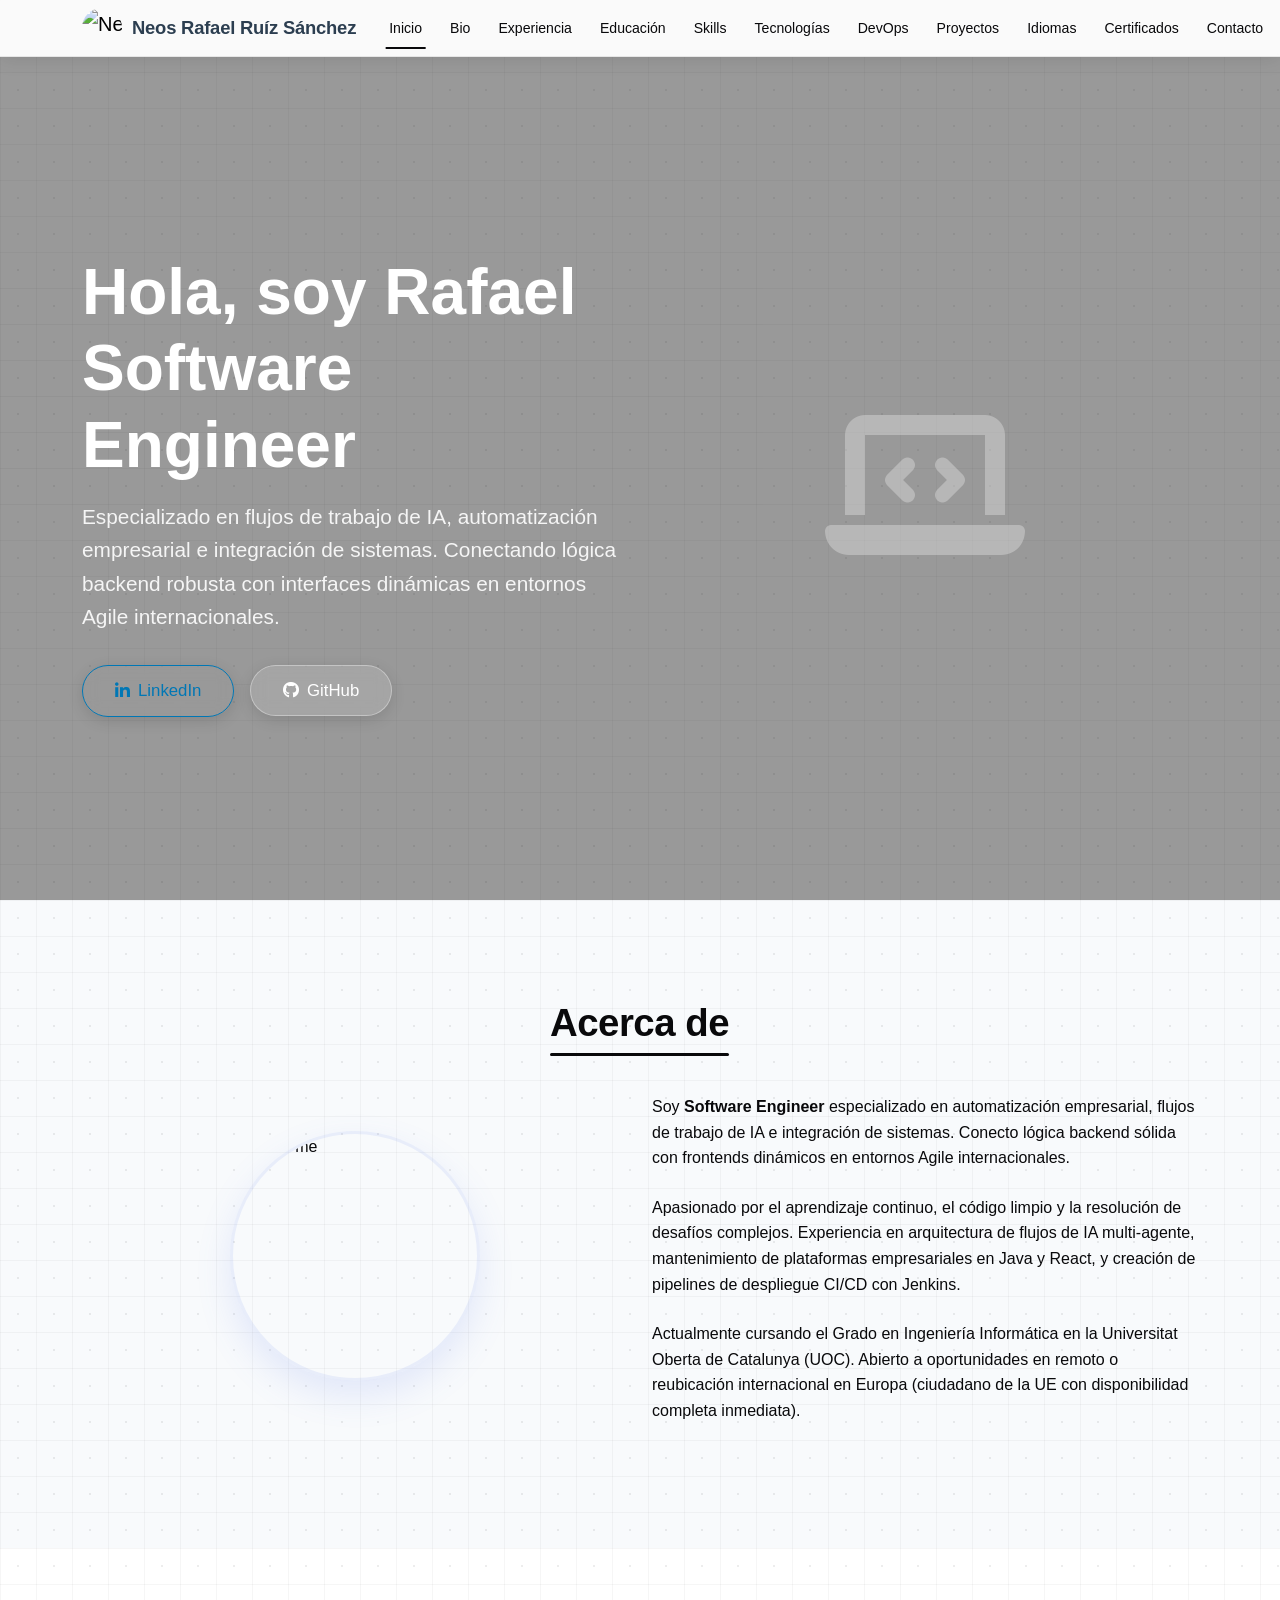
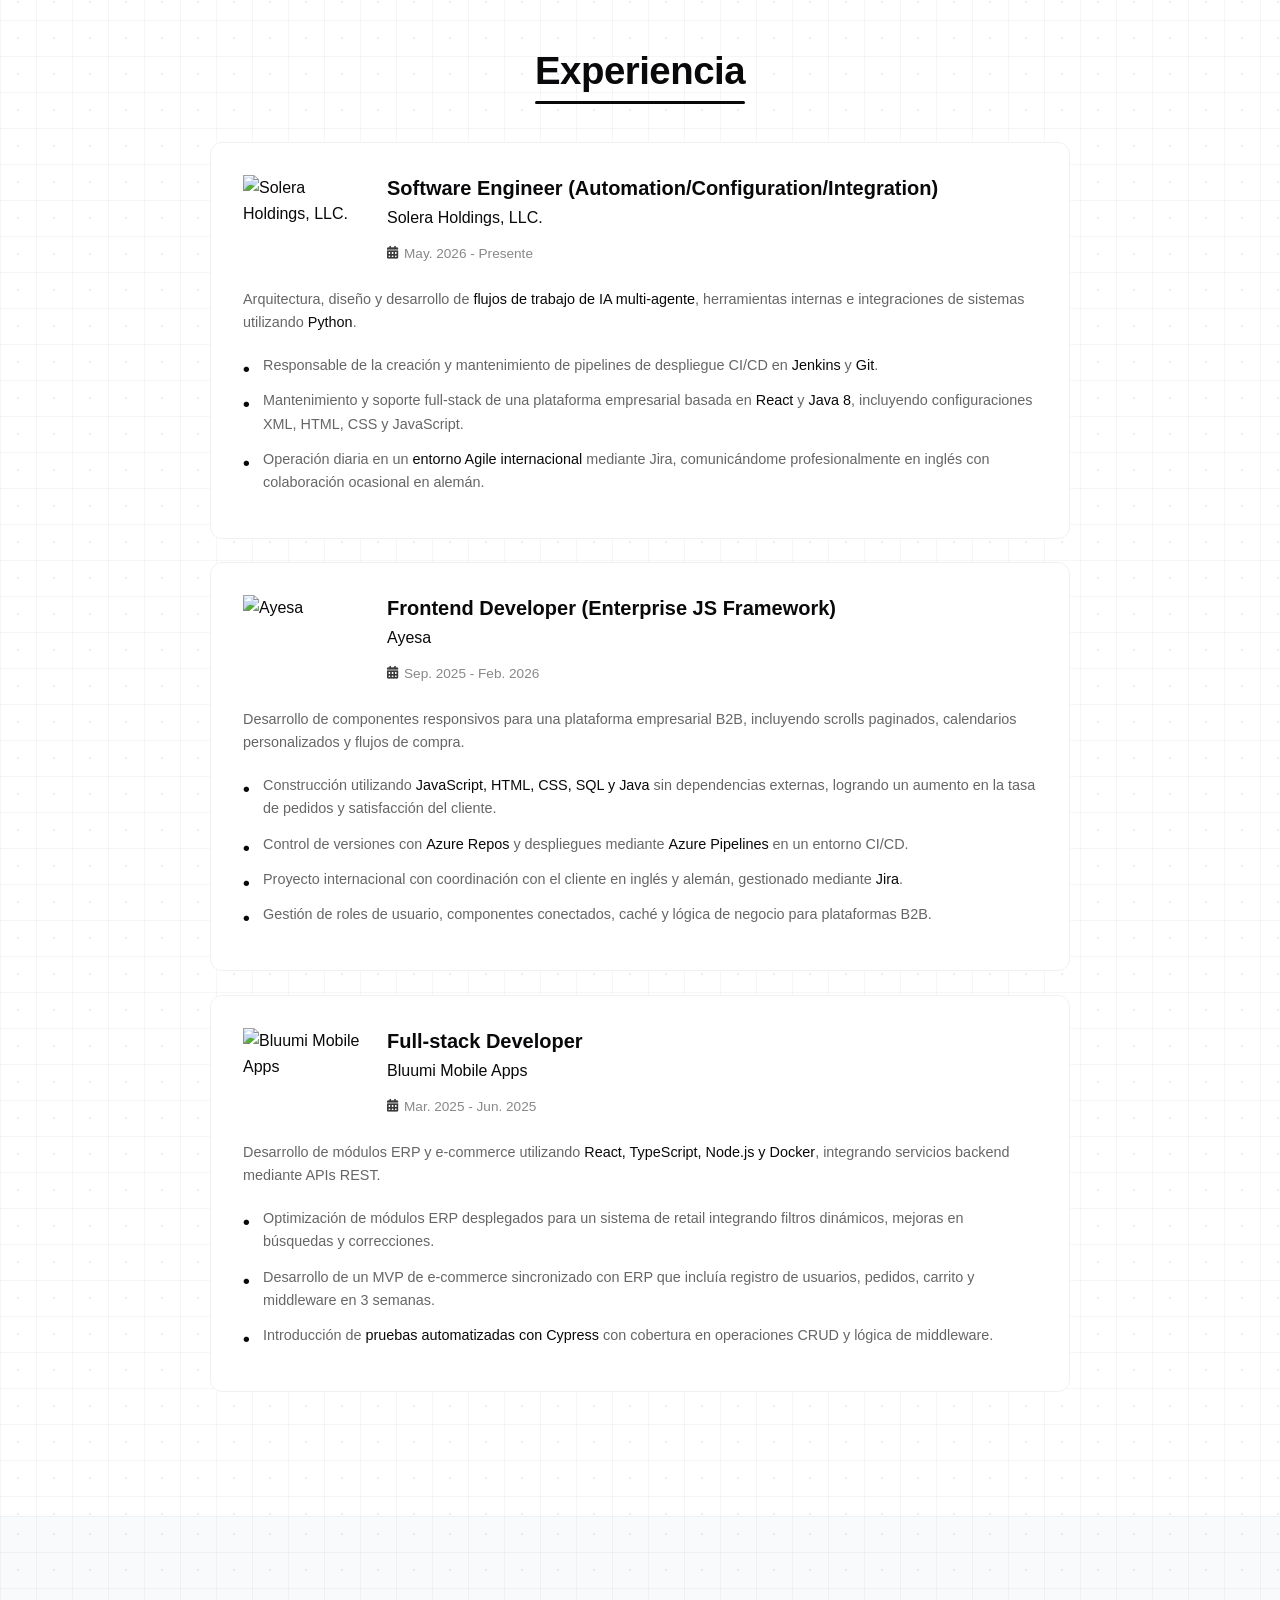
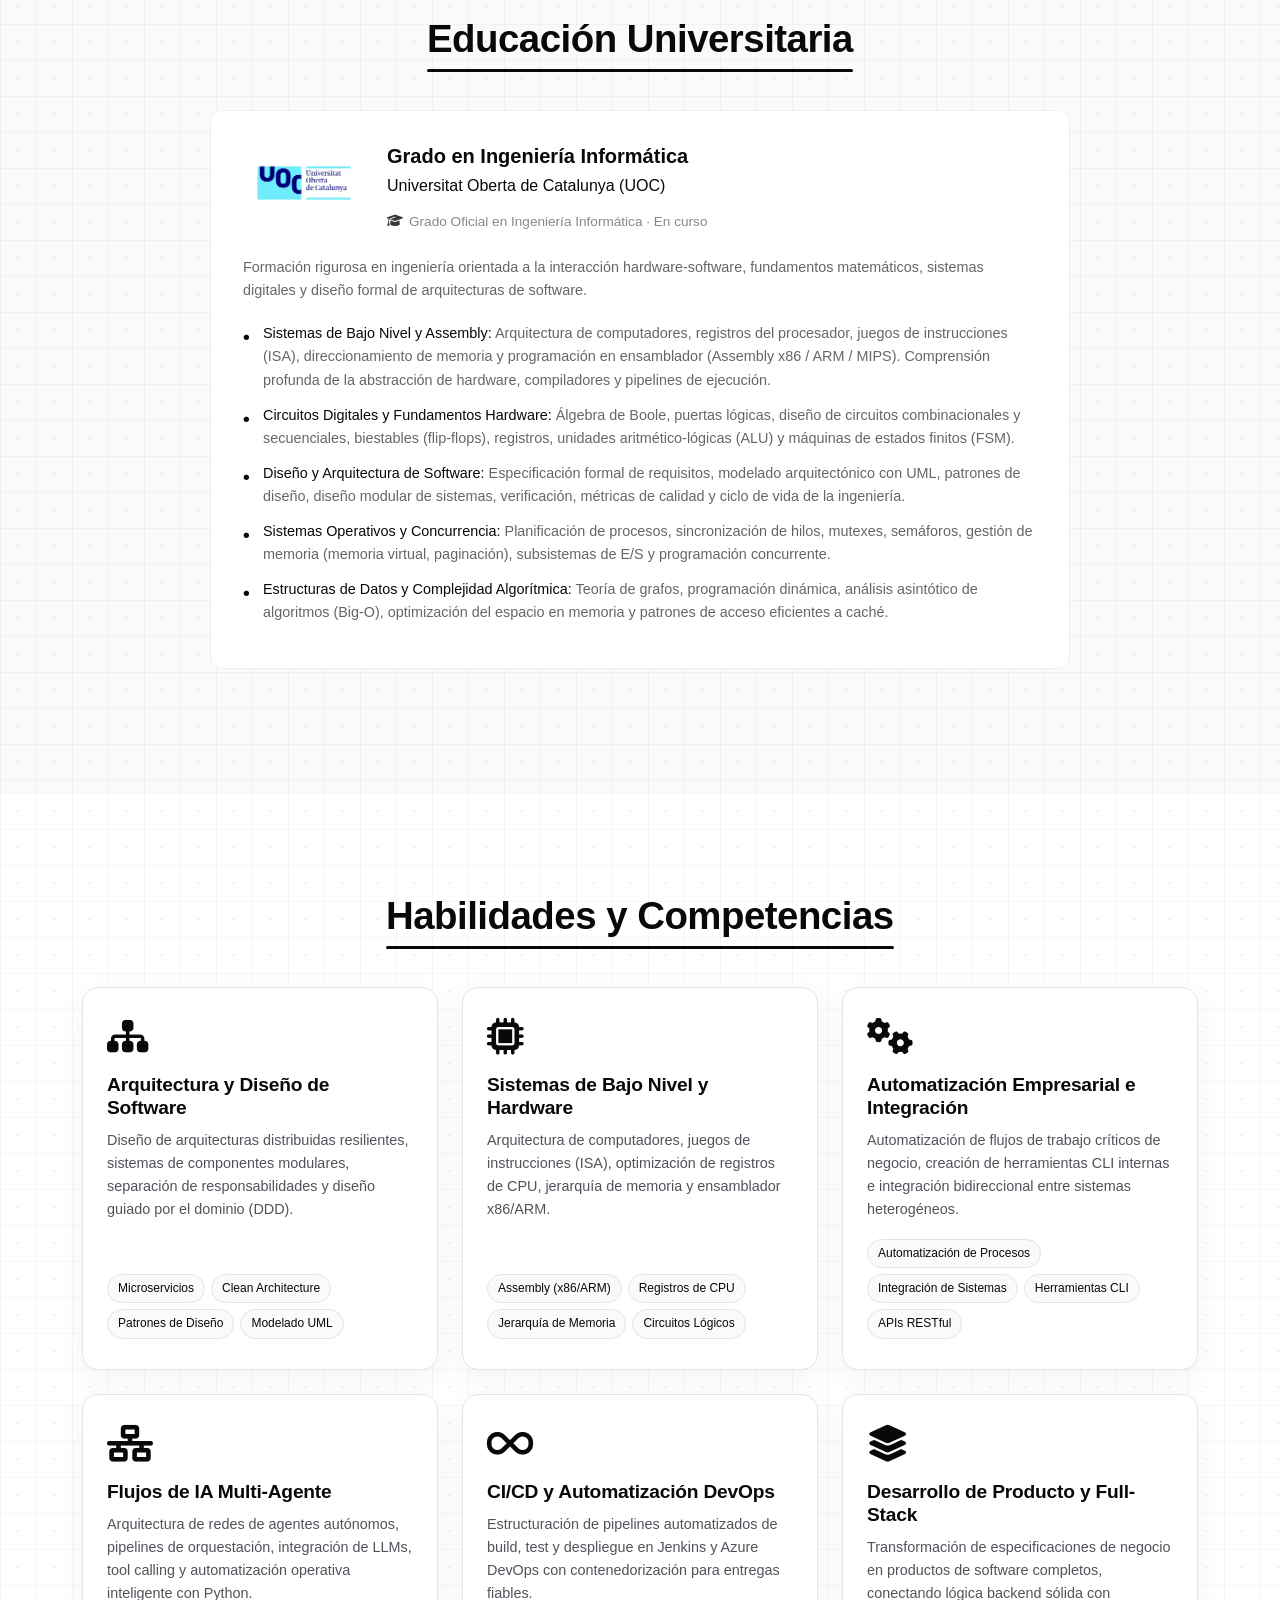
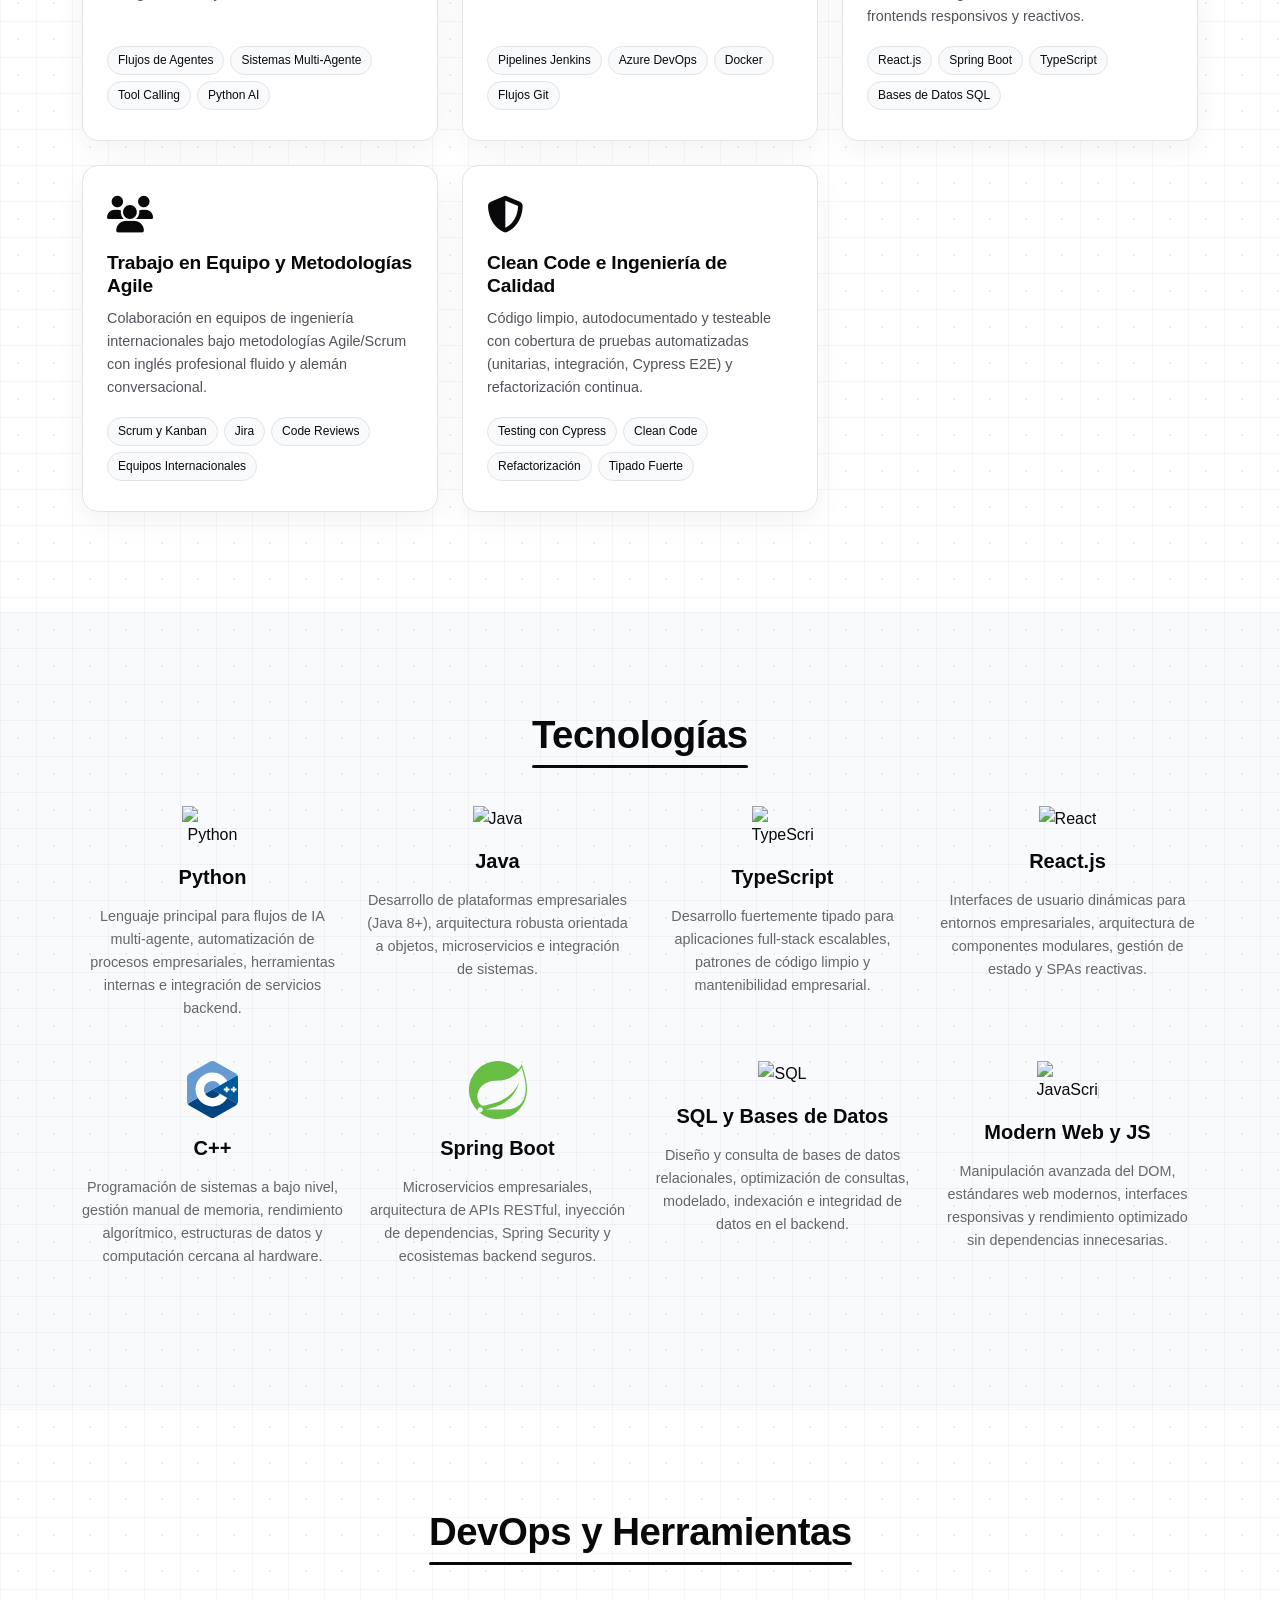
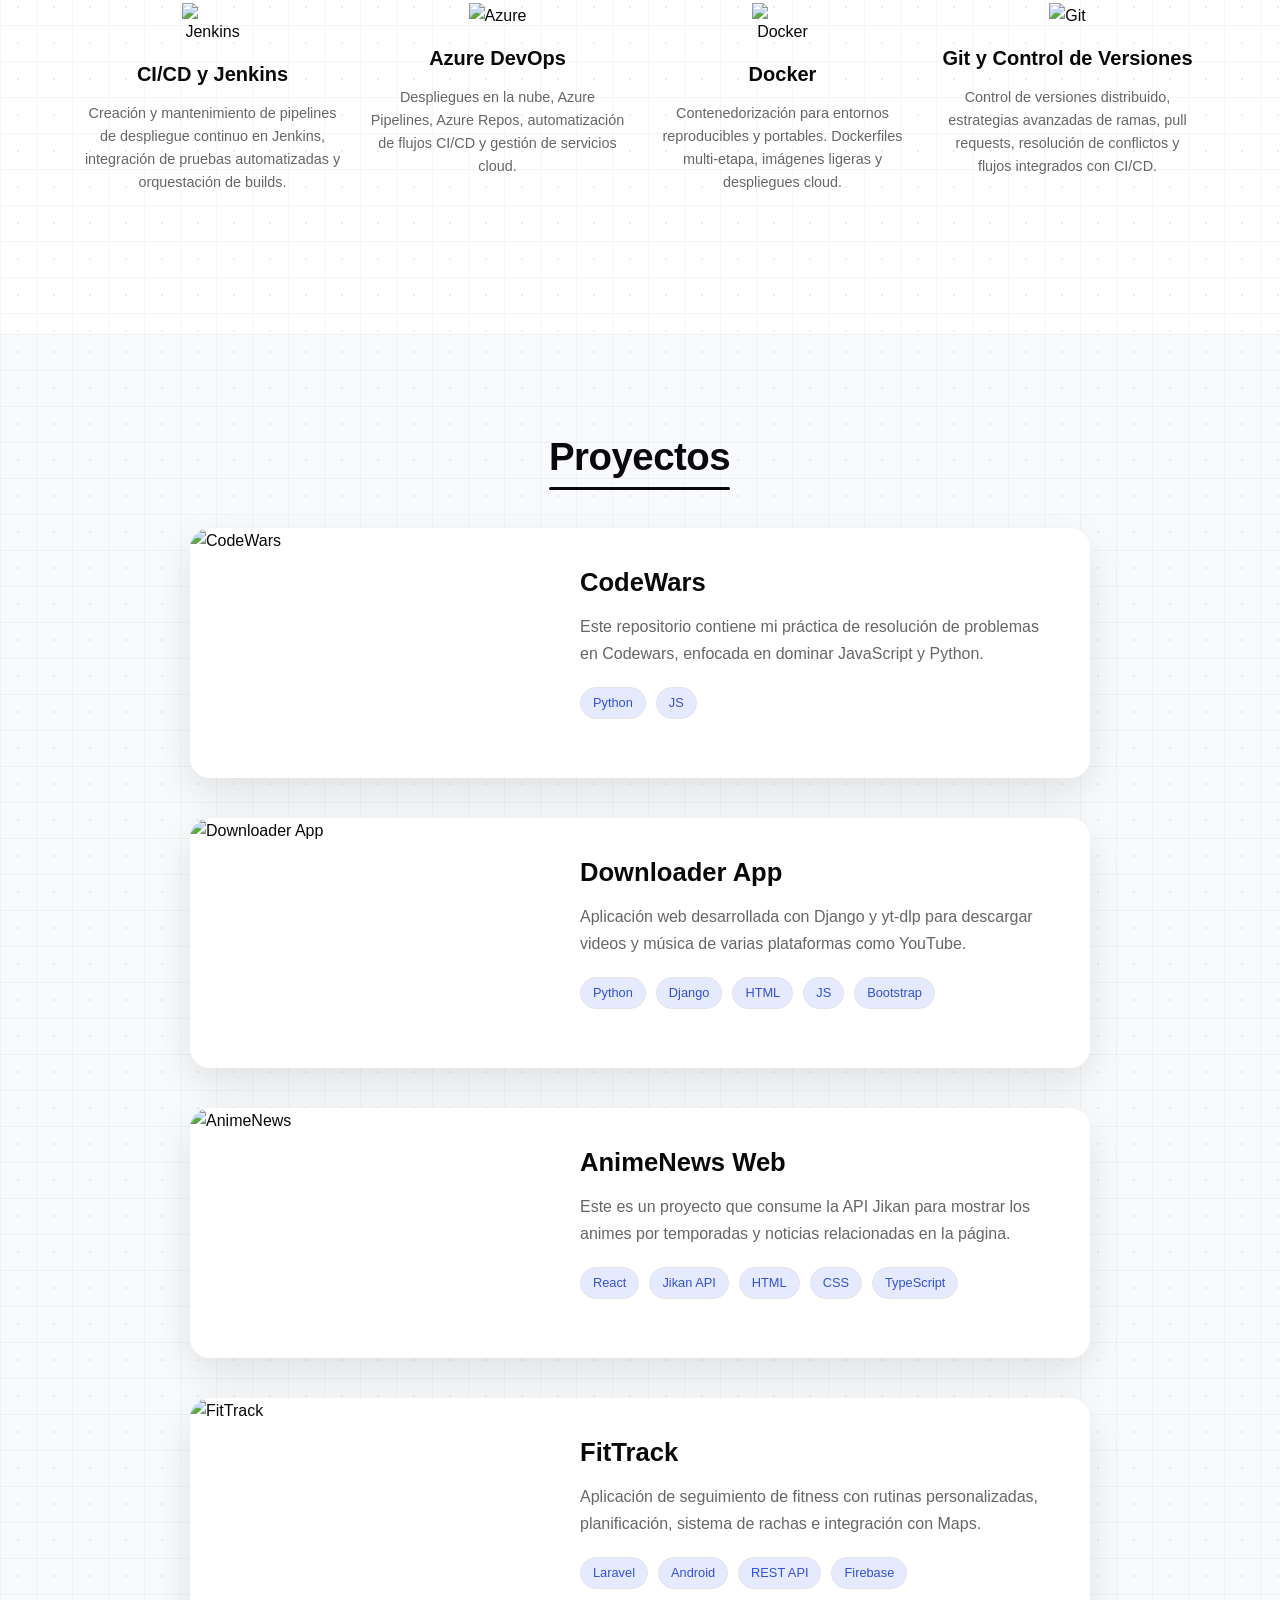
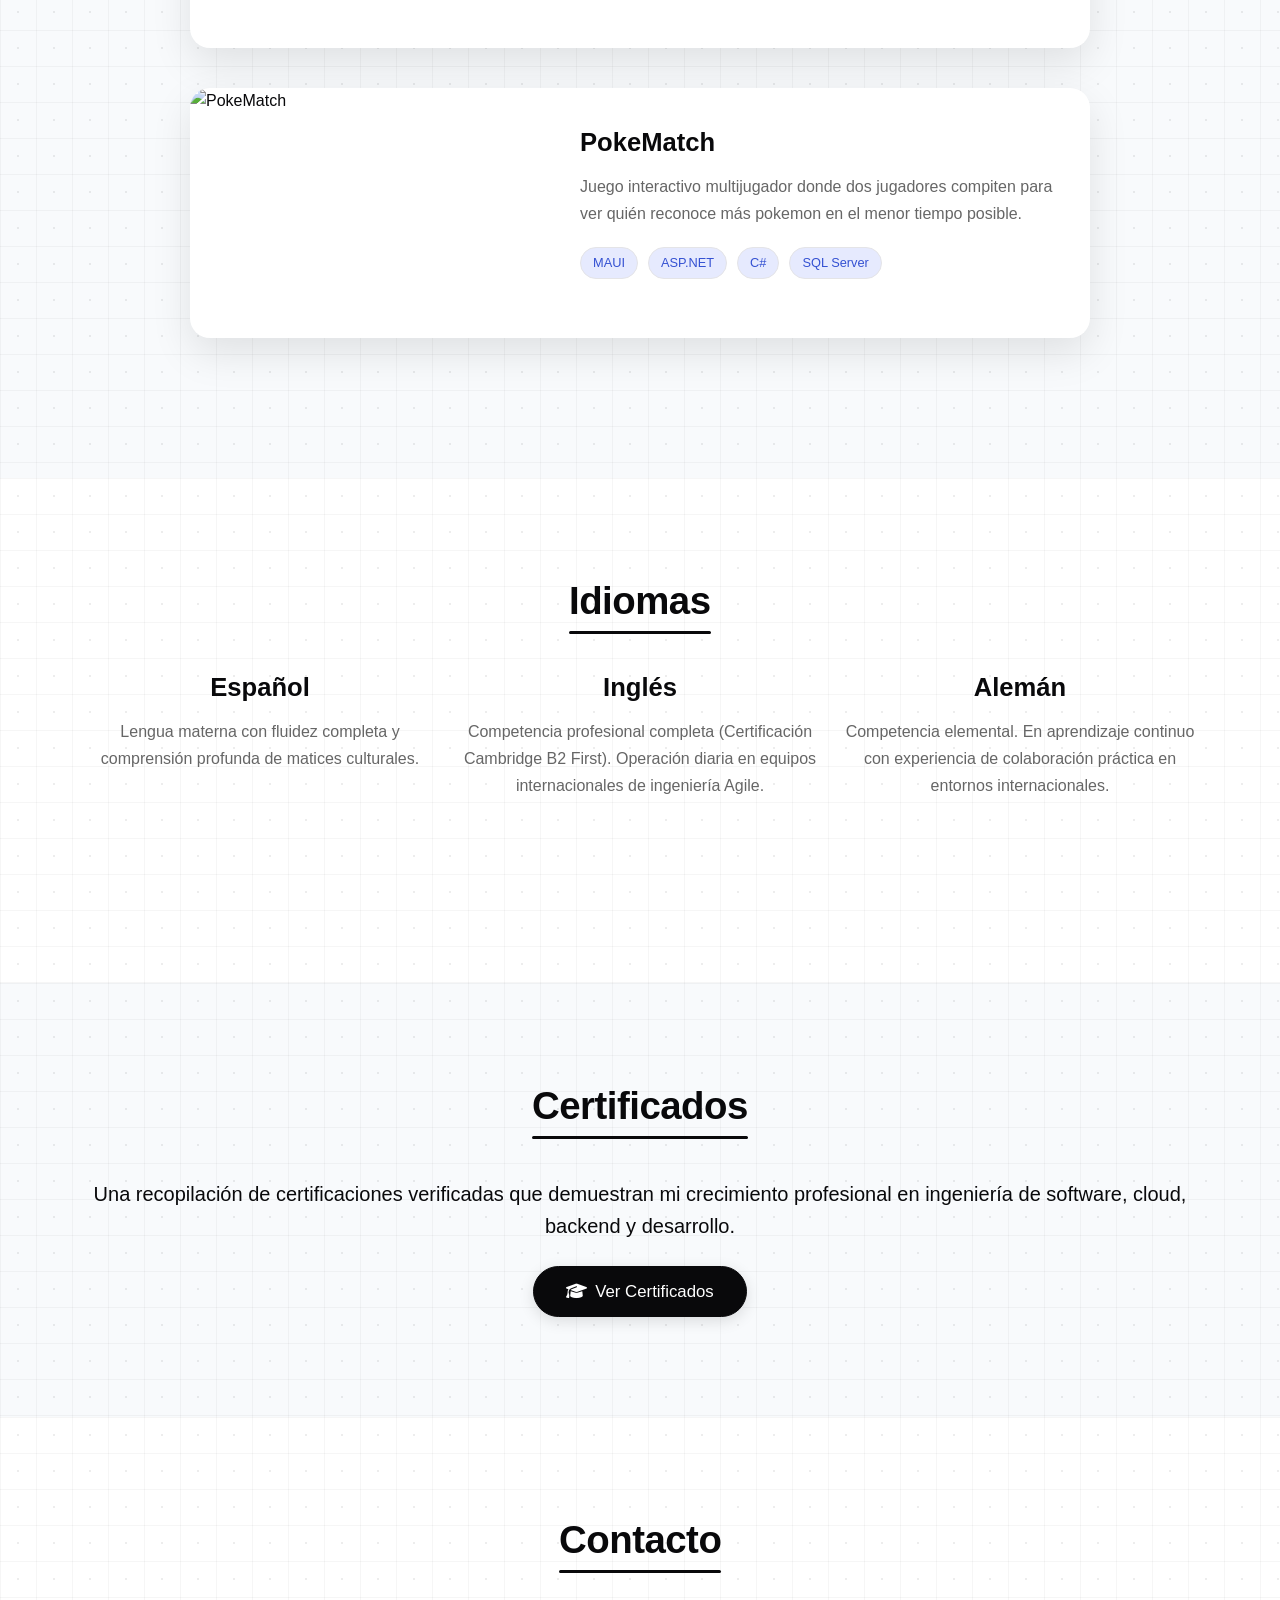
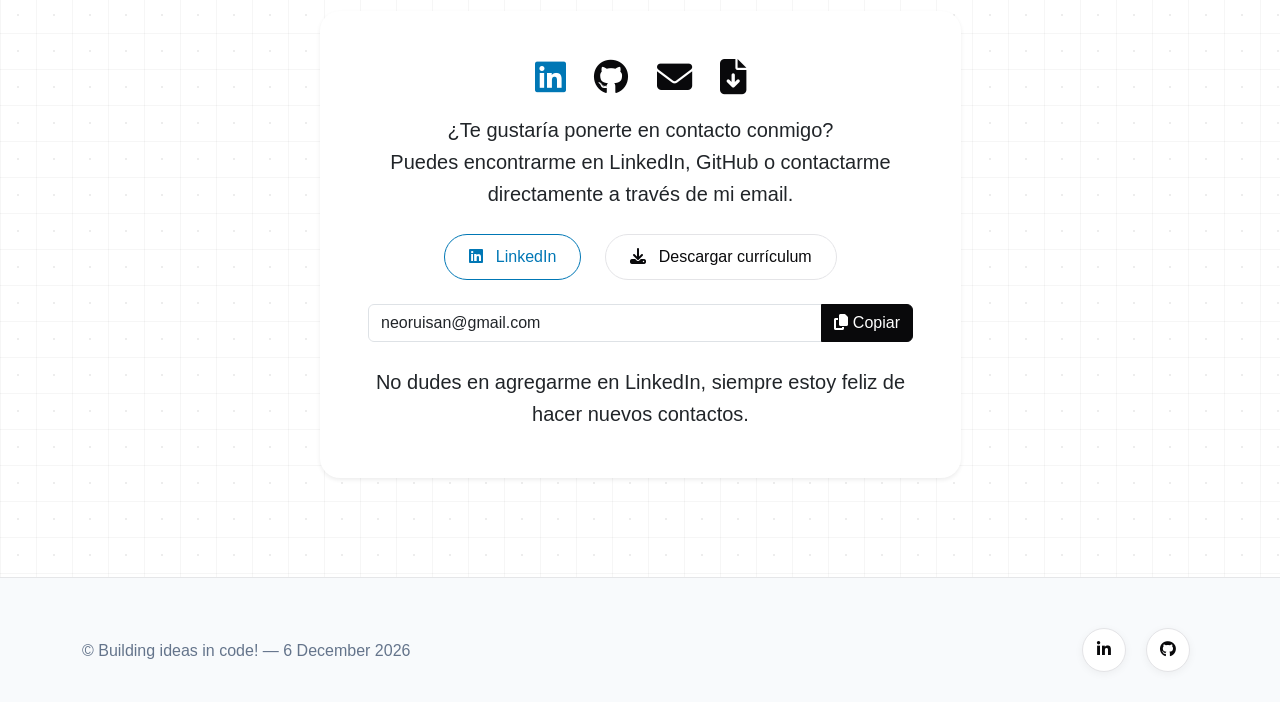
==== es/index.html @ b0f90d19 "Update portfolio domain and handles to neoruisan-dev, add new assets, and refine styles" ====
<!doctype html>
<html lang="es">
  <head>
    <link rel="preconnect" href="https://cdnjs.cloudflare.com" />
    <link rel="preconnect" href="https://cdn.jsdelivr.net" />

    <link rel="icon" href="..\img\avatarProfilePic.webp" type="image/x-icon" />
    <meta charset="UTF-8" />
    <meta name="viewport" content="width=device-width, initial-scale=1.0" />
    <meta
      name="description"
      content="Neos Rafael Ruiz Sanchez - Ingeniero de Software especializado en flujos de IA, automatización empresarial, Python, Java, TypeScript y CI/CD."
    />

    <!-- Open Graph -->
    <meta
      property="og:title"
      content="Rafael Ruiz Sanchez - Software Engineer | Flujos de IA y Automatización"
    />
    <meta
      property="og:description"
      content="Portafolio y CV. Ingeniero de Software especializado en flujos de IA, automatización empresarial, Python, Java, TypeScript y CI/CD."
    />
    <meta
      property="og:image"
      content="https://neoruisan-dev.github.io/img/socialMediaImage.webp"
    />
    <meta
      property="og:url"
      content="https://neoruisan-dev.github.io/es/"
    />
    <meta property="og:type" content="website" />

    <!-- Twitter Card -->
    <meta name="twitter:card" content="summary_large_image" />
    <meta name="twitter:site" content="@neoruisan-dev" />
    <meta name="twitter:creator" content="@neoruisan-dev" />
    <meta
      name="twitter:title"
      content="Rafael Ruiz Sanchez - Software Engineer | Flujos de IA y Automatización"
    />
    <meta name="twitter:description" content="Portafolio y CV. Ingeniero de Software especializado en flujos de IA, automatización empresarial, Python, Java, TypeScript y CI/CD." />
    <meta
      name="twitter:image"
      content="https://neoruisan-dev.github.io/img/socialMediaImage.webp"
    />

    <title>Portafolio - Neos Rafael Ruiz Sanchez | Software Engineer</title>
    <link
      rel="preload"
      href="https://cdn.jsdelivr.net/npm/bootstrap@5.3.3/dist/css/bootstrap.min.css"
      as="style"
      onload="
        this.onload = null;
        this.rel = 'stylesheet';
      "
    />
    <noscript>
      <link
        rel="stylesheet"
        href="https://cdn.jsdelivr.net/npm/bootstrap@5.3.3/dist/css/bootstrap.min.css"
      />
    </noscript>

    <link
      rel="preload"
      href="https://cdnjs.cloudflare.com/ajax/libs/font-awesome/6.5.0/css/all.min.css"
      as="style"
      onload="
        this.onload = null;
        this.rel = 'stylesheet';
      "
    />
    <noscript>
      <link
        rel="stylesheet"
        href="https://cdnjs.cloudflare.com/ajax/libs/font-awesome/6.5.0/css/all.min.css"
      />
    </noscript>

    <link
      rel="stylesheet"
      href="https://cdnjs.cloudflare.com/ajax/libs/flag-icons/7.2.3/css/flag-icons.min.css"
    />
    <link rel="stylesheet" href="../style.css" />

    <!-- Loading Screen style embeded because of time response -->
    <style>
      #loader-wrapper {
          position: fixed;
          top: 0;
          left: 0;
          width: 100%;
          height: 100%;
          background-color: #ffffff;
          display: flex;
          justify-content: center;
          align-items: center;
          z-index: 9999;
          transition: opacity 0.5s ease; /* fading transition  */
      }

      .loader-icon {
          opacity: 0; 
          animation: 
              fadeIn 0.5s ease-out forwards 0.3s, 
              pulse 1.5s infinite ease-in-out 0.8s;
      }
      @keyframes fadeIn {
          from { opacity: 0; transform: scale(0.8); }
          to { opacity: 1; transform: scale(1); }
      }
      @keyframes pulse {
          0% { transform: scale(1); }
          50% { transform: scale(1.1); }
          100% { transform: scale(1); }
      }
    </style>
  
  </head>

  <!-- Loading Screen -->
  <div id="loader-wrapper">
        <div class="loader-icon">
            <img src="../img/avatarProfilePic.webp" alt="loading" width="50">
        </div>
  </div>

  <body>
    <nav class="navbar navbar-expand-lg navbar-light">
      <div class="container">
        <a class="navbar-brand" href="#home">
          <img
            src="../img/profilePic.webp"
            alt="Neos Rafael Ruíz Sánchez"
            class="rounded-circle profile-pic"
          />
          <span class="brand-name">Neos Rafael Ruíz Sánchez</span>
        </a>
        <button
          class="navbar-toggler"
          type="button"
          data-bs-toggle="collapse"
          data-bs-target="#navbarNav"
          aria-label="Abrir menú de navegación"
        >
          <span class="navbar-toggler-icon"></span>
        </button>
        <div class="collapse navbar-collapse" id="navbarNav">
          <ul class="navbar-nav ms-auto">
            <li class="nav-item">
              <a class="nav-link" href="#home">Inicio</a>
            </li>
            <li class="nav-item">
              <a class="nav-link" href="#about">Bio</a>
            </li>
            <li class="nav-item">
              <a class="nav-link" href="#experience">Experiencia</a>
            </li>
            <li class="nav-item">
              <a class="nav-link" href="#education">Educación</a>
            </li>
            <li class="nav-item">
              <a class="nav-link" href="#skills">Skills</a>
            </li>
            <li class="nav-item">
              <a class="nav-link" href="#technologies">Tecnologías</a>
            </li>
            <li class="nav-item">
              <a class="nav-link" href="#devops">DevOps</a>
            </li>
            <li class="nav-item">
              <a class="nav-link" href="#portfolio">Proyectos</a>
            </li>
            <li class="nav-item">
              <a class="nav-link" href="#languages">Idiomas</a>
            </li>
            <li class="nav-item">
              <a class="nav-link" href="#certificates">Certificados</a>
            </li>
            <li class="nav-item">
              <a class="nav-link" href="#contact">Contacto</a>
            </li>
            <li class="nav-item">
              <a
                class="nav-link"
                href="../index.html"
                title="Switch to English"
              >
                <span class="fi fi-us"></span>
              </a>
            </li>
          </ul>
        </div>
      </div>
    </nav>

    <section id="home" class="hero">
      <div class="container">
        <div class="row align-items-center">
          <div class="col-lg-6">
            <div class="hero-content">
              <h1>
                Hola, soy Rafael<br /><span>Software Engineer</span>
              </h1>
              <p class="lead">
                Especializado en flujos de trabajo de IA, automatización empresarial e integración de sistemas.
                Conectando lógica backend robusta con interfaces dinámicas en entornos Agile internacionales.
              </p>
              <div class="d-flex gap-3 mt-4">
                <a
                  href="https://www.linkedin.com/in/neos-rafael-ru%C3%ADz-s%C3%A1nchez-542453314/"
                  target="_blank"
                  rel="noopener"
                  class="btn btn-hero btn-linkedin"
                >
                  <i class="fab fa-linkedin-in me-2"></i> LinkedIn
                </a>
                <a
                  href="https://github.com/neoruisan-dev"
                  target="_blank"
                  rel="noopener"
                  class="btn btn-hero btn-github"
                >
                  <i class="fab fa-github me-2"></i> GitHub
                </a>
              </div>
            </div>
          </div>
          <div
            class="col-lg-6 d-flex justify-content-center align-items-center"
          >
            <div class="hero-image">
              <i class="fas fa-laptop-code icon-blur"></i>
            </div>
          </div>
        </div>
      </div>
    </section>

    <section id="about" class="section-padding">
      <h2 class="section-title fade-in">Acerca de</h2>
      <div class="container">
        <div class="row align-items-center">
          <div class="col-lg-6 fade-in">
            <img
              src="../img/profilePic.webp"
              alt="About me"
              class="img-fluid about-img"
            />
          </div>
          <div class="col-lg-6 fade-in">
            <p class="mb-4">
              Soy <strong>Software Engineer</strong> especializado en automatización empresarial,
              flujos de trabajo de IA e integración de sistemas. Conecto lógica backend sólida con frontends
              dinámicos en entornos Agile internacionales.
            </p>
            <p class="mb-4">
              Apasionado por el aprendizaje continuo, el código limpio y la resolución de desafíos complejos.
              Experiencia en arquitectura de flujos de IA multi-agente, mantenimiento de plataformas empresariales
              en Java y React, y creación de pipelines de despliegue CI/CD con Jenkins.
            </p>
            <p class="mb-4">
              Actualmente cursando el Grado en Ingeniería Informática en la Universitat Oberta de Catalunya (UOC).
              Abierto a oportunidades en remoto o reubicación internacional en Europa (ciudadano de la UE con disponibilidad
              completa inmediata).
            </p>
          </div>
        </div>
      </div>
    </section>

    <section id="experience" class="section-padding">
      <div class="container">
        <h2 class="section-title fade-in">Experiencia</h2>
        <div class="experience-timeline">
          <!-- Solera Holdings, LLC. -->
          <div class="experience-item fade-in">
            <div class="experience-header">
              <img
                src="../img/solera.svg"
                alt="Solera Holdings, LLC."
                class="company-logo"
              />
              <div class="experience-info">
                <h3>Software Engineer (Automation/Configuration/Integration)</h3>
                <div class="company-name">Solera Holdings, LLC.</div>
                <div class="experience-meta">
                  <div class="meta-item">
                    <i class="fas fa-calendar-alt"></i>
                    <span>May. 2026 - Presente</span>
                  </div>
                </div>
              </div>
            </div>
            <div class="experience-description">
              <p>
                Arquitectura, diseño y desarrollo de <strong>flujos de trabajo de IA multi-agente</strong>,
                herramientas internas e integraciones de sistemas utilizando <strong>Python</strong>.
              </p>
              <ul>
                <li>
                  Responsable de la creación y mantenimiento de pipelines de despliegue CI/CD en
                  <strong>Jenkins</strong> y <strong>Git</strong>.
                </li>
                <li>
                  Mantenimiento y soporte full-stack de una plataforma empresarial basada en
                  <strong>React</strong> y <strong>Java 8</strong>, incluyendo configuraciones XML, HTML, CSS y JavaScript.
                </li>
                <li>
                  Operación diaria en un <strong>entorno Agile internacional</strong> mediante Jira,
                  comunicándome profesionalmente en inglés con colaboración ocasional en alemán.
                </li>
              </ul>
            </div>
          </div>

          <!-- Ayesa -->
          <div class="experience-item fade-in">
            <div class="experience-header">
              <img src="../img/ayesa.webp" alt="Ayesa" class="company-logo" />
              <div class="experience-info">
                <h3>Frontend Developer (Enterprise JS Framework)</h3>
                <div class="company-name">Ayesa</div>
                <div class="experience-meta">
                  <div class="meta-item">
                    <i class="fas fa-calendar-alt"></i>
                    <span>Sep. 2025 - Feb. 2026</span>
                  </div>
                </div>
              </div>
            </div>
            <div class="experience-description">
              <p>
                Desarrollo de componentes responsivos para una plataforma empresarial B2B,
                incluyendo scrolls paginados, calendarios personalizados y flujos de compra.
              </p>

              <ul>
                <li>
                  Construcción utilizando <strong>JavaScript, HTML, CSS, SQL y Java</strong>
                  sin dependencias externas, logrando un aumento en la tasa de pedidos y satisfacción del cliente.
                </li>
                <li>
                  Control de versiones con <strong>Azure Repos</strong> y despliegues mediante
                  <strong>Azure Pipelines</strong> en un entorno CI/CD.
                </li>
                <li>
                  Proyecto internacional con coordinación con el cliente en inglés y alemán, gestionado mediante <strong>Jira</strong>.
                </li>
                <li>
                  Gestión de roles de usuario, componentes conectados, caché y lógica de negocio para plataformas B2B.
                </li>
              </ul>
            </div>
          </div>

          <!-- Bluumi Mobile Apps -->
          <div class="experience-item fade-in">
            <div class="experience-header">
              <img
                src="../img/bluumi.webp"
                alt="Bluumi Mobile Apps"
                class="company-logo"
              />
              <div class="experience-info">
                <h3>Full-stack Developer</h3>
                <div class="company-name">Bluumi Mobile Apps</div>
                <div class="experience-meta">
                  <div class="meta-item">
                    <i class="fas fa-calendar-alt"></i>
                    <span>Mar. 2025 - Jun. 2025</span>
                  </div>
                </div>
              </div>
            </div>
            <div class="experience-description">
              <p>
                Desarrollo de módulos ERP y e-commerce utilizando
                <strong>React, TypeScript, Node.js y Docker</strong>,
                integrando servicios backend mediante APIs REST.
              </p>
              <ul>
                <li>
                  Optimización de módulos ERP desplegados para un sistema de retail integrando filtros dinámicos, mejoras en búsquedas y correcciones.
                </li>
                <li>
                  Desarrollo de un MVP de e-commerce sincronizado con ERP que incluía registro de usuarios, pedidos, carrito y middleware en 3 semanas.
                </li>
                <li>
                  Introducción de <strong>pruebas automatizadas con Cypress</strong> con cobertura en operaciones CRUD y lógica de middleware.
                </li>
              </ul>
            </div>
          </div>
        </div>
      </div>
    </section>

    <section id="education" class="section-padding fade-in">
      <div class="container">
        <h2 class="section-title fade-in">Educación Universitaria</h2>
        <div class="education-timeline">
          <div class="experience-item fade-in">
            <div class="experience-header">
              <img
                src="../img/uoc.jpg"
                alt="Universitat Oberta de Catalunya"
                class="company-logo"
              />
              <div class="experience-info">
                <h3>Grado en Ingeniería Informática</h3>
                <div class="company-name">Universitat Oberta de Catalunya (UOC)</div>
                <div class="experience-meta">
                  <div class="meta-item">
                    <i class="fas fa-graduation-cap"></i>
                    <span>Grado Oficial en Ingeniería Informática · En curso</span>
                  </div>
                </div>
              </div>
            </div>
            <div class="experience-description">
              <p>
                Formación rigurosa en ingeniería orientada a la interacción hardware-software,
                fundamentos matemáticos, sistemas digitales y diseño formal de arquitecturas de software.
              </p>
              <ul>
                <li>
                  <strong>Sistemas de Bajo Nivel y Assembly:</strong> Arquitectura de computadores, registros del procesador, juegos de instrucciones (ISA), direccionamiento de memoria y programación en ensamblador (Assembly x86 / ARM / MIPS). Comprensión profunda de la abstracción de hardware, compiladores y pipelines de ejecución.
                </li>
                <li>
                  <strong>Circuitos Digitales y Fundamentos Hardware:</strong> Álgebra de Boole, puertas lógicas, diseño de circuitos combinacionales y secuenciales, biestables (flip-flops), registros, unidades aritmético-lógicas (ALU) y máquinas de estados finitos (FSM).
                </li>
                <li>
                  <strong>Diseño y Arquitectura de Software:</strong> Especificación formal de requisitos, modelado arquitectónico con UML, patrones de diseño, diseño modular de sistemas, verificación, métricas de calidad y ciclo de vida de la ingeniería.
                </li>
                <li>
                  <strong>Sistemas Operativos y Concurrencia:</strong> Planificación de procesos, sincronización de hilos, mutexes, semáforos, gestión de memoria (memoria virtual, paginación), subsistemas de E/S y programación concurrente.
                </li>
                <li>
                  <strong>Estructuras de Datos y Complejidad Algorítmica:</strong> Teoría de grafos, programación dinámica, análisis asintótico de algoritmos (Big-O), optimización del espacio en memoria y patrones de acceso eficientes a caché.
                </li>
              </ul>
            </div>
          </div>
        </div>
      </div>
    </section>

    <section id="skills" class="section-padding fade-in">
      <div class="container text-center">
        <h2 class="section-title fade-in">Habilidades y Competencias</h2>
        <div class="skills-grid">
          <!-- Card 1: Software Architecture -->
          <div class="skill-card fade-in">
            <div class="text-start">
              <i class="fas fa-sitemap skill-card-icon"></i>
              <h3 class="skill-card-title">Arquitectura y Diseño de Software</h3>
              <p class="skill-card-desc">
                Diseño de arquitecturas distribuidas resilientes, sistemas de componentes modulares, separación de responsabilidades y diseño guiado por el dominio (DDD).
              </p>
            </div>
            <div class="skill-card-tags">
              <span class="skill-card-badge">Microservicios</span>
              <span class="skill-card-badge">Clean Architecture</span>
              <span class="skill-card-badge">Patrones de Diseño</span>
              <span class="skill-card-badge">Modelado UML</span>
            </div>
          </div>

          <!-- Card 2: Low-Level Systems -->
          <div class="skill-card fade-in">
            <div class="text-start">
              <i class="fas fa-microchip skill-card-icon"></i>
              <h3 class="skill-card-title">Sistemas de Bajo Nivel y Hardware</h3>
              <p class="skill-card-desc">
                Arquitectura de computadores, juegos de instrucciones (ISA), optimización de registros de CPU, jerarquía de memoria y ensamblador x86/ARM.
              </p>
            </div>
            <div class="skill-card-tags">
              <span class="skill-card-badge">Assembly (x86/ARM)</span>
              <span class="skill-card-badge">Registros de CPU</span>
              <span class="skill-card-badge">Jerarquía de Memoria</span>
              <span class="skill-card-badge">Circuitos Lógicos</span>
            </div>
          </div>

          <!-- Card 3: Enterprise Automation -->
          <div class="skill-card fade-in">
            <div class="text-start">
              <i class="fas fa-cogs skill-card-icon"></i>
              <h3 class="skill-card-title">Automatización Empresarial e Integración</h3>
              <p class="skill-card-desc">
                Automatización de flujos de trabajo críticos de negocio, creación de herramientas CLI internas e integración bidireccional entre sistemas heterogéneos.
              </p>
            </div>
            <div class="skill-card-tags">
              <span class="skill-card-badge">Automatización de Procesos</span>
              <span class="skill-card-badge">Integración de Sistemas</span>
              <span class="skill-card-badge">Herramientas CLI</span>
              <span class="skill-card-badge">APIs RESTful</span>
            </div>
          </div>

          <!-- Card 4: Multi-Agent AI -->
          <div class="skill-card fade-in">
            <div class="text-start">
              <i class="fas fa-network-wired skill-card-icon"></i>
              <h3 class="skill-card-title">Flujos de IA Multi-Agente</h3>
              <p class="skill-card-desc">
                Arquitectura de redes de agentes autónomos, pipelines de orquestación, integración de LLMs, tool calling y automatización operativa inteligente con Python.
              </p>
            </div>
            <div class="skill-card-tags">
              <span class="skill-card-badge">Flujos de Agentes</span>
              <span class="skill-card-badge">Sistemas Multi-Agente</span>
              <span class="skill-card-badge">Tool Calling</span>
              <span class="skill-card-badge">Python AI</span>
            </div>
          </div>

          <!-- Card 5: CI/CD & DevOps -->
          <div class="skill-card fade-in">
            <div class="text-start">
              <i class="fas fa-infinity skill-card-icon"></i>
              <h3 class="skill-card-title">CI/CD y Automatización DevOps</h3>
              <p class="skill-card-desc">
                Estructuración de pipelines automatizados de build, test y despliegue en Jenkins y Azure DevOps con contenedorización para entregas fiables.
              </p>
            </div>
            <div class="skill-card-tags">
              <span class="skill-card-badge">Pipelines Jenkins</span>
              <span class="skill-card-badge">Azure DevOps</span>
              <span class="skill-card-badge">Docker</span>
              <span class="skill-card-badge">Flujos Git</span>
            </div>
          </div>

          <!-- Card 6: Product Development -->
          <div class="skill-card fade-in">
            <div class="text-start">
              <i class="fas fa-layer-group skill-card-icon"></i>
              <h3 class="skill-card-title">Desarrollo de Producto y Full-Stack</h3>
              <p class="skill-card-desc">
                Transformación de especificaciones de negocio en productos de software completos, conectando lógica backend sólida con frontends responsivos y reactivos.
              </p>
            </div>
            <div class="skill-card-tags">
              <span class="skill-card-badge">React.js</span>
              <span class="skill-card-badge">Spring Boot</span>
              <span class="skill-card-badge">TypeScript</span>
              <span class="skill-card-badge">Bases de Datos SQL</span>
            </div>
          </div>

          <!-- Card 7: Cross-Functional Teamwork -->
          <div class="skill-card fade-in">
            <div class="text-start">
              <i class="fas fa-users skill-card-icon"></i>
              <h3 class="skill-card-title">Trabajo en Equipo y Metodologías Agile</h3>
              <p class="skill-card-desc">
                Colaboración en equipos de ingeniería internacionales bajo metodologías Agile/Scrum con inglés profesional fluido y alemán conversacional.
              </p>
            </div>
            <div class="skill-card-tags">
              <span class="skill-card-badge">Scrum y Kanban</span>
              <span class="skill-card-badge">Jira</span>
              <span class="skill-card-badge">Code Reviews</span>
              <span class="skill-card-badge">Equipos Internacionales</span>
            </div>
          </div>

          <!-- Card 8: Clean Code & Quality -->
          <div class="skill-card fade-in">
            <div class="text-start">
              <i class="fas fa-shield-alt skill-card-icon"></i>
              <h3 class="skill-card-title">Clean Code e Ingeniería de Calidad</h3>
              <p class="skill-card-desc">
                Código limpio, autodocumentado y testeable con cobertura de pruebas automatizadas (unitarias, integración, Cypress E2E) y refactorización continua.
              </p>
            </div>
            <div class="skill-card-tags">
              <span class="skill-card-badge">Testing con Cypress</span>
              <span class="skill-card-badge">Clean Code</span>
              <span class="skill-card-badge">Refactorización</span>
              <span class="skill-card-badge">Tipado Fuerte</span>
            </div>
          </div>
        </div>
      </div>
    </section>

    <section id="technologies" class="section-padding fade-in">
      <div class="container">
        <h2 class="section-title fade-in">Tecnologías</h2>

        <div class="row">
          <!-- Python -->
          <div class="col-md-3 col-sm-6 mb-4 text-center">
            <img
              src="https://www.vectorlogo.zone/logos/python/python-icon.svg"
              alt="Python"
              class="icon-python mb-2"
              width="58"
              height="58"
            />
            <h5>Python</h5>
            <p>
              Lenguaje principal para flujos de IA multi-agente, automatización de procesos empresariales, herramientas internas e integración de servicios backend.
            </p>
          </div>

          <!-- Java -->
          <div class="col-md-3 col-sm-6 mb-4 text-center">
            <img
              src="https://www.vectorlogo.zone/logos/java/java-icon.svg"
              alt="Java"
              class="icon-java mb-2"
              width="58"
              height="58"
            />
            <h5>Java</h5>
            <p>
              Desarrollo de plataformas empresariales (Java 8+), arquitectura robusta orientada a objetos, microservicios e integración de sistemas.
            </p>
          </div>

          <!-- TypeScript -->
          <div class="col-md-3 col-sm-6 mb-4 text-center">
            <img
              src="https://raw.githubusercontent.com/remojansen/logo.ts/master/ts.svg"
              alt="TypeScript"
              class="icon-ts mb-2"
              width="58"
              height="58"
            />
            <h5>TypeScript</h5>
            <p>
              Desarrollo fuertemente tipado para aplicaciones full-stack escalables, patrones de código limpio y mantenibilidad empresarial.
            </p>
          </div>

          <!-- React.js -->
          <div class="col-md-3 col-sm-6 mb-4 text-center">
            <img
              src="https://www.vectorlogo.zone/logos/reactjs/reactjs-icon.svg"
              alt="React"
              class="icon-react mb-2"
              width="58"
              height="58"
            />
            <h5>React.js</h5>
            <p>
              Interfaces de usuario dinámicas para entornos empresariales, arquitectura de componentes modulares, gestión de estado y SPAs reactivas.
            </p>
          </div>

          <!-- C++ -->
          <div class="col-md-3 col-sm-6 mb-4 text-center">
            <img
              src="../img/cpp.svg"
              alt="C++"
              class="icon-cpp mb-2"
              width="58"
              height="58"
            />
            <h5>C++</h5>
            <p>
              Programación de sistemas a bajo nivel, gestión manual de memoria, rendimiento algorítmico, estructuras de datos y computación cercana al hardware.
            </p>
          </div>

          <!-- Spring Boot -->
          <div class="col-md-3 col-sm-6 mb-4 text-center">
            <img
              src="../img/springboot.svg"
              alt="Spring Boot"
              class="icon-springboot mb-2"
              width="58"
              height="58"
            />
            <h5>Spring Boot</h5>
            <p>
              Microservicios empresariales, arquitectura de APIs RESTful, inyección de dependencias, Spring Security y ecosistemas backend seguros.
            </p>
          </div>

          <!-- SQL -->
          <div class="col-md-3 col-sm-6 mb-4 text-center">
            <img
              src="https://www.vectorlogo.zone/logos/mysql/mysql-icon.svg"
              alt="SQL"
              class="icon-sql mb-2"
              width="58"
              height="58"
            />
            <h5>SQL y Bases de Datos</h5>
            <p>
              Diseño y consulta de bases de datos relacionales, optimización de consultas, modelado, indexación e integridad de datos en el backend.
            </p>
          </div>

          <!-- Modern Web & JS -->
          <div class="col-md-3 col-sm-6 mb-4 text-center">
            <img
              src="https://www.vectorlogo.zone/logos/javascript/javascript-icon.svg"
              alt="JavaScript"
              class="icon-js mb-2"
              width="58"
              height="58"
            />
            <h5>Modern Web y JS</h5>
            <p>
              Manipulación avanzada del DOM, estándares web modernos, interfaces responsivas y rendimiento optimizado sin dependencias innecesarias.
            </p>
          </div>
        </div>
      </div>
    </section>

    <section id="devops" class="section-padding fade-in">
      <div class="container">
        <h2 class="section-title fade-in">DevOps y Herramientas</h2>

        <div class="row">
          <!-- CI/CD & Jenkins -->
          <div class="col-md-3 col-sm-6 mb-4 text-center">
            <img
              src="../img/jenkins.svg"
              alt="Jenkins"
              class="icon-jenkins mb-2"
              width="58"
              height="58"
            />
            <h5>CI/CD y Jenkins</h5>
            <p>
              Creación y mantenimiento de pipelines de despliegue continuo en Jenkins, integración de pruebas automatizadas y orquestación de builds.
            </p>
          </div>

          <!-- Azure DevOps -->
          <div class="col-md-3 col-sm-6 mb-4 text-center">
            <img
              src="https://www.vectorlogo.zone/logos/microsoft_azure/microsoft_azure-icon.svg"
              alt="Azure"
              class="icon-azure mb-2"
              width="58"
              height="58"
            />
            <h5>Azure DevOps</h5>
            <p>
              Despliegues en la nube, Azure Pipelines, Azure Repos, automatización de flujos CI/CD y gestión de servicios cloud.
            </p>
          </div>

          <!-- Docker -->
          <div class="col-md-3 col-sm-6 mb-4 text-center">
            <img
              src="https://www.vectorlogo.zone/logos/docker/docker-icon.svg"
              alt="Docker"
              class="icon-docker mb-2"
              width="58"
              height="58"
            />
            <h5>Docker</h5>
            <p>
              Contenedorización para entornos reproducibles y portables. Dockerfiles multi-etapa, imágenes ligeras y despliegues cloud.
            </p>
          </div>

          <!-- Git & CI/CD -->
          <div class="col-md-3 col-sm-6 mb-4 text-center">
            <img
              src="https://www.vectorlogo.zone/logos/git-scm/git-scm-icon.svg"
              alt="Git"
              class="icon-git mb-2"
              width="58"
              height="58"
            />
            <h5>Git y Control de Versiones</h5>
            <p>
              Control de versiones distribuido, estrategias avanzadas de ramas, pull requests, resolución de conflictos y flujos integrados con CI/CD.
            </p>
          </div>
        </div>
      </div>
    </section>

    <section id="portfolio" class="section-padding fade-in">
      <div class="container">
        <h2 class="section-title fade-in">Proyectos</h2>
        <div class="portfolio-container">
          <div class="portfolio-item">
            <div class="portfolio-img-container">
              <img
                src="../img/codeWars.webp"
                alt="CodeWars"
                class="portfolio-img"
              />
              <div class="portfolio-overlay">
                <a
                  href="https://github.com/neoruisan-dev/codewars-katas"
                  class="portfolio-link"
                >
                  <i class="fab fa-github"></i> View on GitHub
                </a>
              </div>
            </div>
            <div class="portfolio-content">
              <h3 class="portfolio-title">CodeWars</h3>
              <p class="portfolio-description">
                Este repositorio contiene mi práctica de resolución de problemas
                en Codewars, enfocada en dominar JavaScript y Python.
              </p>
              <div class="portfolio-tech">
                <span class="tech-badge">Python</span>
                <span class="tech-badge">JS</span>
              </div>
            </div>
          </div>
          <div class="portfolio-item">
            <div class="portfolio-img-container">
              <img
                src="../img/downloaderApp.webp"
                alt="Downloader App"
                class="portfolio-img"
              />
              <div class="portfolio-overlay">
                <a
                  href="https://github.com/neoruisan-dev/videoFetch-yt-downloader-django"
                  class="portfolio-link"
                >
                  <i class="fab fa-github"></i> View on GitHub
                </a>
              </div>
            </div>
            <div class="portfolio-content">
              <h3 class="portfolio-title">Downloader App</h3>
              <p class="portfolio-description">
                Aplicación web desarrollada con Django y yt-dlp para descargar
                videos y música de varias plataformas como YouTube.
              </p>
              <div class="portfolio-tech">
                <span class="tech-badge">Python</span>
                <span class="tech-badge">Django</span>
                <span class="tech-badge">HTML</span>
                <span class="tech-badge">JS</span>
                <span class="tech-badge">Bootstrap</span>
              </div>
            </div>
          </div>
          <div class="portfolio-item">
            <div class="portfolio-img-container">
              <img
                src="../img/animeNews.webp"
                alt="AnimeNews"
                class="portfolio-img"
              />
              <div class="portfolio-overlay">
                <a
                  href="https://github.com/neoruisan-dev/AnimeNewsPageReactAndJikanApi.git"
                  class="portfolio-link"
                >
                  <i class="fab fa-github"></i> View on GitHub
                </a>
              </div>
            </div>
            <div class="portfolio-content">
              <h3 class="portfolio-title">AnimeNews Web</h3>
              <p class="portfolio-description">
                Este es un proyecto que consume la API Jikan para mostrar los
                animes por temporadas y noticias relacionadas en la página.
              </p>
              <div class="portfolio-tech">
                <span class="tech-badge">React</span>
                <span class="tech-badge">Jikan API</span>
                <span class="tech-badge">HTML</span>
                <span class="tech-badge">CSS</span>
                <span class="tech-badge">TypeScript</span>
              </div>
            </div>
          </div>
          <div class="portfolio-item">
            <div class="portfolio-img-container">
              <img
                src="../img/fitTrack.webp"
                alt="FitTrack"
                class="portfolio-img"
              />
              <div class="portfolio-overlay">
                <a
                  href="https://github.com/neoruisan-dev/FitrackApi"
                  class="portfolio-link"
                >
                  <i class="fab fa-github"></i> View on GitHub
                </a>
              </div>
            </div>
            <div class="portfolio-content">
              <h3 class="portfolio-title">FitTrack</h3>
              <p class="portfolio-description">
                Aplicación de seguimiento de fitness con rutinas personalizadas,
                planificación, sistema de rachas e integración con Maps.
              </p>
              <div class="portfolio-tech">
                <span class="tech-badge">Laravel</span>
                <span class="tech-badge">Android</span>
                <span class="tech-badge">REST API</span>
                <span class="tech-badge">Firebase</span>
              </div>
            </div>
          </div>
          <div class="portfolio-item">
            <div class="portfolio-img-container">
              <img
                src="../img/pokemonGame.webp"
                alt="PokeMatch"
                class="portfolio-img"
              />
              <div class="portfolio-overlay">
                <a
                  href="https://github.com/neoruisan-dev/ProyectosPokemon"
                  class="portfolio-link"
                >
                  <i class="fab fa-github"></i> View on GitHub
                </a>
              </div>
            </div>
            <div class="portfolio-content">
              <h3 class="portfolio-title">PokeMatch</h3>
              <p class="portfolio-description">
                Juego interactivo multijugador donde dos jugadores compiten para
                ver quién reconoce más pokemon en el menor tiempo posible.
              </p>
              <div class="portfolio-tech">
                <span class="tech-badge">MAUI</span>
                <span class="tech-badge">ASP.NET</span>
                <span class="tech-badge">C#</span>
                <span class="tech-badge">SQL Server</span>
              </div>
            </div>
          </div>
        </div>
      </div>
    </section>

    <section id="languages" class="section-padding">
      <div class="container">
        <h2 class="section-title fade-in">Idiomas</h2>
        <div class="row justify-content-center">
          <div class="col-md-4 col-sm-6 mb-4 text-center fade-in">
            <div class="languages-item">
              <span class="fi fi-es fa-3x mb-3"></span>
              <h3 class="languages-title">Español</h3>
              <p class="languages-description">
                Lengua materna con fluidez completa y comprensión profunda de matices culturales.
              </p>
            </div>
          </div>
          <div class="col-md-4 col-sm-6 mb-4 text-center fade-in">
            <div class="languages-item">
              <span class="fi fi-gb fa-3x mb-3"></span>
              <h3 class="languages-title">Inglés</h3>
              <p class="languages-description">
                Competencia profesional completa (Certificación Cambridge B2 First). Operación diaria en equipos internacionales de ingeniería Agile.
              </p>
            </div>
          </div>
          <div class="col-md-4 col-sm-6 mb-4 text-center fade-in">
            <div class="languages-item">
              <span class="fi fi-de fa-3x mb-3"></span>
              <h3 class="languages-title">Alemán</h3>
              <p class="languages-description">
                Competencia elemental. En aprendizaje continuo con experiencia de colaboración práctica en entornos internacionales.
              </p>
            </div>
          </div>
        </div>
      </div>
    </section>

    <section id="certificates" class="section-padding">
      <div class="container text-center">
        <h2 class="section-title fade-in">Certificados</h2>
        <p class="lead mb-4">
          Una recopilación de certificaciones verificadas que demuestran mi
          crecimiento profesional en ingeniería de software, cloud, backend y desarrollo.
        </p>
        <a href="certificates\certificates.html" class="btn btn-hero">
          <i class="fas fa-graduation-cap me-2"></i> Ver Certificados
        </a>
      </div>
    </section>

    <section id="contact" class="section-padding">
      <div class="container">
        <h2 class="section-title fade-in">Contacto</h2>
        <div class="row justify-content-center">
          <div class="col-lg-7 fade-in">
            <div class="card card-custom shadow-sm p-5">
              <div
                class="mb-4 d-flex justify-content-center flex-column align-items-center"
              >
                <div class="mb-3">
                  <i class="fab fa-linkedin social-icon linkedin"></i>
                  <i class="fab fa-github social-icon github"></i>
                  <i class="fas fa-envelope social-icon email"></i>
                  <i class="fas fa-file-download social-icon download"></i>
                </div>
                <p class="lead text-center mb-0">
                  ¿Te gustaría ponerte en contacto conmigo?
                </p>
                <p class="lead text-center mb-0">
                  Puedes encontrarme en LinkedIn, GitHub o contactarme
                  directamente a través de mi email.
                </p>
              </div>
              <div class="row justify-content-center mb-4">
                <div class="col-auto">
                  <a
                    href="https://www.linkedin.com/in/neos-rafael-ru%C3%ADz-s%C3%A1nchez-542453314/"
                    target="_blank"
                    rel="noopener"
                    class="btn btn-outline-primary"
                  >
                    <i class="fab fa-linkedin me-2"></i> LinkedIn
                  </a>
                </div>
                <div class="col-auto">
                  <a
                    href="../cv/neos-rafael-cv.pdf"
                    class="btn btn-outline-secondary"
                    download
                  >
                    <i class="fas fa-download me-2"></i> Descargar currículum
                  </a>
                </div>
              </div>
              <div class="input-group mb-2">
                <input
                  type="text"
                  class="form-control"
                  id="emailInput"
                  value="neoruisan@gmail.com"
                  readonly
                  placeholder="Correo electrónico"
                  title="Este es tu correo registrado"
                />
                <button class="btn btn-primary" type="button" id="copyEmailBtn">
                  <i class="fas fa-copy"></i> Copiar
                </button>
              </div>
              <small
                id="copyMsg"
                class="text-success text-center hidden-message"
              >
                ¡Email copiado!
              </small>
              <p class="lead text-center mb-0 mt-3">
                No dudes en agregarme en LinkedIn, siempre estoy feliz de hacer
                nuevos contactos.
              </p>
            </div>
          </div>
        </div>
      </div>
    </section>

    <footer class="footer">
      <div class="container">
        <div class="row align-items-center">
          <div class="col-md-6">
            <p id="footer-text"></p>
          </div>
          <div class="col-md-6 text-end">
            <div class="social-links">
              <a
                href="https://www.linkedin.com/in/neos-rafael-ru%C3%ADz-s%C3%A1nchez-542453314/"
                title="LinkedIn de Rafael Ruiz"
              >
                <i class="fab fa-linkedin-in"></i>
              </a>
              <a
                href="https://github.com/neoruisan-dev"
                title="GitHub de neoruisan-dev"
              >
                <i class="fab fa-github"></i>
              </a>
            </div>
          </div>
        </div>
      </div>
    </footer>

    <script
      defer
      src="https://cdn.jsdelivr.net/npm/bootstrap@5.3.3/dist/js/bootstrap.bundle.min.js"
    ></script>
    <script defer src="../script.js"></script>
  </body>
</html>
---- style.css ----
:root {
  color-scheme: light;
  --primary-color: #09090b;
  --dark-color: #09090b;
  --light-color: #f4f4f5;
  --gradient: linear-gradient(135deg, #09090b 0%, #27272a 100%);
  --light-bg: #f8fafc;
  --white: #ffffff;
  --card-bg: #ffffff;
  --card-border: #e4e4e7;
  --card-shadow: 0 8px 30px rgba(0, 0, 0, 0.05);
  --text-muted: #52525b;
  --navbar-bg: rgba(255, 255, 255, 0.95);
  --navbar-scrolled-bg: rgba(255, 255, 255, 0.98);
  --navbar-border: rgba(0, 0, 0, 0.08);
  --input-bg: #ffffff;
  --input-border: #d4d4d8;
  --input-text: #09090b;
  --pattern-grid: rgba(0, 0, 0, 0.035);
  --pattern-dot: rgba(0, 0, 0, 0.07);
  --title-underline: #09090b;
  --linkedin-blue: #0077b5;
}

* {
  margin: 0;
  padding: 0;
  box-sizing: border-box;
}

body {
  font-family: "Poppins", sans-serif;
  line-height: 1.6;
  color: var(--dark-color);
  background-color: var(--white);
  overflow-x: hidden;
  position: relative;
}

body::before {
  content: "";
  position: fixed;
  top: 0;
  left: 0;
  width: 100%;
  height: 100%;
  pointer-events: none;
  z-index: 0;
  background-image: 
    radial-gradient(circle at center, var(--pattern-dot) 1.25px, transparent 1.25px),
    linear-gradient(to right, var(--pattern-grid) 1px, transparent 1px),
    linear-gradient(to bottom, var(--pattern-grid) 1px, transparent 1px);
  background-size: 36px 36px, 36px 36px, 36px 36px;
  background-position: 0 0, 0 0, 0 0;
}

.navbar,
.hero,
section,
footer,
.container {
  position: relative;
  z-index: 1;
}

.navbar {
  background: var(--navbar-bg) !important;
  -webkit-backdrop-filter: blur(10px);
  backdrop-filter: blur(10px);
  box-shadow: 0 2px 20px rgba(0, 0, 0, 0.1);
  transition: all 0.3s ease !important;
  position: fixed;
  width: 100%;
  top: 0;
  z-index: 1000;
  border-bottom: 1px solid var(--navbar-border);
}

.navbar.scrolled {
  background: var(--navbar-scrolled-bg) !important;
  -webkit-backdrop-filter: blur(15px) !important;
  backdrop-filter: blur(15px) !important;
}


@keyframes pulse {
    0% { transform: scale(0.9); opacity: 0.7; }
    50% { transform: scale(1); opacity: 1; }
    100% { transform: scale(0.9); opacity: 0.7; }
}

/* ==================== CONTENEDOR PRINCIPAL ==================== */
.container,
.container-fluid {
  background: transparent !important;
}

/* ====================  NAVBAR STYLES ==================== */
.navbar-brand {
  display: inline-flex !important;
  align-items: center;
  text-decoration: none;
  padding: 0;
  margin: 0;
  min-width: 0;
  flex-shrink: 0;
  transition: opacity 0.2s ease;
}

.navbar-brand:hover {
  opacity: 0.9;
}

.brand-name {
  font-weight: 600;
  color: #2c3e50;
  letter-spacing: -0.2px;
  white-space: nowrap;
  transition: color 0.3s ease;
}

.navbar-brand:hover .brand-name {
  color: var(--primary-color);
}

.profile-pic {
  width: 40px;
  min-width: 40px;
  height: 40px;
  object-fit: cover;
  margin-right: 10px;
  flex-shrink: 0;
  border-radius: 50%;
}

.navbar-toggler {
  padding: 0.35rem 0.6rem;
  font-size: 1rem;
  border-color: rgba(0, 0, 0, 0.1);
  flex-shrink: 0;
}

.navbar-toggler:focus {
  box-shadow: 0 0 0 0.2rem rgba(102, 126, 234, 0.25);
}

/* Mobile & Tablet (< 992px) */
@media (max-width: 991.98px) {
  .navbar-brand {
    max-width: calc(100% - 60px);
  }

  .brand-name {
    font-size: clamp(0.85rem, 3.8vw, 1.1rem);
  }

  .profile-pic {
    width: 36px;
    min-width: 36px;
    height: 36px;
    margin-right: 8px;
  }

  .navbar-nav {
    text-align: center;
    padding: 1rem 0;
  }

  .nav-link {
    font-weight: 500;
    color: var(--dark-color) !important;
    margin: 8px 0;
    position: relative;
    transition: all 0.3s ease;
    display: block;
    text-align: center !important;
    padding: 8px 0 !important;
    font-size: 1rem;
  }

  .nav-link::after {
    content: "";
    position: absolute;
    width: 0;
    height: 2px;
    bottom: 2px;
    left: 50%;
    background: var(--dark-color);
    transition: all 0.3s ease;
    transform: translateX(-50%);
  }

  .nav-link:hover::after,
  .nav-link.active::after {
    width: 50px;
  }
}

/* Very small mobile screens (< 380px) */
@media (max-width: 380px) {
  .brand-name {
    font-size: 0.82rem;
  }

  .profile-pic {
    width: 32px;
    min-width: 32px;
    height: 32px;
    margin-right: 6px;
  }
}

/* Laptops & screens < 24 inches (992px to 1250px) */
@media (min-width: 992px) {
  .navbar-brand {
    margin-right: 0.5rem;
  }

  .brand-name {
    font-size: 0.95rem;
  }

  .navbar-nav {
    display: flex;
    align-items: center;
    gap: 0px;
  }

  .nav-link {
    font-weight: 500;
    color: var(--dark-color) !important;
    margin: 0 1px !important;
    padding: 5px 5px !important;
    font-size: 0.8rem;
    position: relative;
    transition: all 0.3s ease;
    white-space: nowrap;
  }

  .nav-link::after {
    content: "";
    position: absolute;
    width: 0;
    height: 2px;
    bottom: -3px;
    left: 50%;
    background: var(--dark-color);
    transition: all 0.3s ease;
    transform: translateX(-50%);
  }

  .nav-link:hover::after,
  .nav-link.active::after {
    width: 80%;
  }
}

/* Screens >= 1250px (Desktops 24"+ and large screens) */
@media (min-width: 1250px) {
  .navbar-brand {
    margin-right: 1.25rem;
  }

  .brand-name {
    font-size: 1.15rem;
  }

  .navbar-nav {
    gap: 2px;
  }

  .nav-link {
    margin: 0 4px !important;
    padding: 7px 9px !important;
    font-size: 0.88rem;
  }
}

/* Screens >= 1400px (Extra large screens) */
@media (min-width: 1400px) {
  .brand-name {
    font-size: 1.2rem;
  }

  .nav-link {
    margin: 0 5px !important;
    padding: 8px 10px !important;
    font-size: 0.92rem;
  }
}

/* ==================== HERO SECTION ==================== */
.hero {
  min-height: 100vh;
  background: url("img/wallpaper.webp") center/cover no-repeat;
  display: flex;
  align-items: center;
  position: relative;
  overflow: hidden;
  padding-top: 70px;
  z-index: 1;
}

.hero::before {
  content: "";
  position: absolute;
  top: 0;
  left: 0;
  right: 0;
  bottom: 0;
  background: rgba(0, 0, 0, 0.4);
  z-index: 1;
}

.hero-image-container {
  position: relative;
  height: 100%;
  display: flex;
  align-items: center;
  justify-content: flex-end;
  padding-right: 50px;
}

.hero-image {
  animation: float 6s ease-in-out infinite;
  position: relative;
  z-index: 2;
  perspective: 1000px;
}

.icon-blur {
  font-size: 10rem;
  color: rgba(255, 255, 255, 0.3);
  display: inline-block;
  transition: transform 0.8s cubic-bezier(0.34, 1.56, 0.64, 1), color 0.3s ease;
  cursor: pointer;
  transform-style: preserve-3d;
}

.hero-image:hover .icon-blur,
.icon-blur:hover {
  transform: rotateY(360deg);
}

@keyframes float {
  0%,
  100% {
    transform: translateY(0);
  }
  50% {
    transform: translateY(-20px);
  }
}

.hero-content {
  position: relative;
  z-index: 2;
}

.hero h1 {
  font-size: 4rem;
  font-weight: 700;
  color: white;
  margin-bottom: 1rem;
  animation: slideInUp 1s ease-out;
}

.hero .lead {
  font-size: 1.3rem;
  color: rgba(255, 255, 255, 0.9);
  margin-bottom: 2rem;
  animation: slideInUp 1s ease-out 0.3s both;
}

@keyframes slideInUp {
  from {
    opacity: 0;
    transform: translateY(30px);
  }
  to {
    opacity: 1;
    transform: translateY(0);
  }
}

/* ==================== SECCIONES GENERALES ==================== */
.section-padding {
  padding: 100px 0;
  position: relative;
  z-index: 2;
  background-color: var(--light-bg);
  background-image: 
    radial-gradient(circle at center, var(--pattern-dot) 1.25px, transparent 1.25px),
    linear-gradient(to right, var(--pattern-grid) 1px, transparent 1px),
    linear-gradient(to bottom, var(--pattern-grid) 1px, transparent 1px);
  background-size: 36px 36px, 36px 36px, 36px 36px;
  background-position: 0 0, 0 0, 0 0;
}

.section-title {
  font-size: 2.4rem;
  font-weight: 700;
  text-align: center;
  margin: 0 auto 3rem auto;
  position: relative;
  color: var(--dark-color);
  width: fit-content;
  max-width: 90%;
  display: block;
  letter-spacing: -0.5px;
}

.section-title::after {
  content: "";
  width: 100%;
  height: 3px;
  background: var(--title-underline);
  position: absolute;
  bottom: -10px;
  left: 0;
  border-radius: 2px;
  transition: width 0.4s ease, background 0.3s ease;
}

/* ==================== ABOUT SECTION ==================== */
#about {
  background-color: var(--light-bg) !important;
  background-image: 
    radial-gradient(circle at center, var(--pattern-dot) 1.25px, transparent 1.25px),
    linear-gradient(to right, var(--pattern-grid) 1px, transparent 1px),
    linear-gradient(to bottom, var(--pattern-grid) 1px, transparent 1px) !important;
  background-size: 36px 36px, 36px 36px, 36px 36px;
  background-position: 0 0, 0 0, 0 0;
  position: relative;
  z-index: 2;
}

.about-img {
  width: 250px;
  height: 250px;
  object-fit: cover;
  border-radius: 50%;
  box-shadow: 0 15px 35px rgba(102, 126, 234, 0.15);
  border: 3px solid rgba(102, 126, 234, 0.1);
  transition: all 0.3s ease;
  display: block;
  margin: 0 auto 30px;
}

.about-img:hover {
  transform: translateY(-5px);
  box-shadow: 0 25px 50px rgba(102, 126, 234, 0.2);
  border-color: rgba(102, 126, 234, 0.3);
}

/* ==================== Experience Section ==================== */
#experience {
  background-color: var(--white) !important;
  background-image: 
    radial-gradient(circle at center, var(--pattern-dot) 1.25px, transparent 1.25px),
    linear-gradient(to right, var(--pattern-grid) 1px, transparent 1px),
    linear-gradient(to bottom, var(--pattern-grid) 1px, transparent 1px) !important;
  background-size: 36px 36px, 36px 36px, 36px 36px;
  background-position: 0 0, 0 0, 0 0;
  position: relative;
  z-index: 2;
}

.experience-timeline {
  position: relative;
  max-width: 900px;
  margin: 0 auto;
  padding: 0 20px;
}

.experience-description ul {
  list-style: none;
  padding-left: 0;
  margin: 20px 0 0 0;
}

.experience-description ul li {
  position: relative;
  padding-left: 20px;
  margin-bottom: 12px;
  line-height: 1.6;
  color: #666;
  font-size: 0.9rem;
}

.experience-description ul li::before {
  content: "•";
  position: absolute;
  left: 0;
  color: var(--primary-color);
  font-weight: bold;
  font-size: 1.2rem;
}

.experience-item {
  background: white;
  border-radius: 12px;
  padding: 32px;
  margin-bottom: 24px;
  border: 1px solid #f0f0f0;
  transition: all 0.3s cubic-bezier(0.4, 0, 0.2, 1);
  position: relative;
  overflow: hidden;
}

.experience-item::before {
  content: "";
  position: absolute;
  top: 0;
  left: 0;
  width: 3px;
  height: 100%;
  background: var(--primary-color);
  opacity: 0;
  transition: opacity 0.3s ease;
}

.experience-item:hover::before {
  opacity: 1;
}

.experience-item:hover {
  transform: translateY(-2px);
  border-color: #e8e8e8;
  box-shadow: 0 8px 25px rgba(0, 0, 0, 0.06);
}

.experience-header {
  display: flex;
  align-items: flex-start;
  margin-bottom: 24px;
  gap: 24px;
}

.company-logo {
  width: 120px;
  height: 80px;
  object-fit: contain;
  object-position: center;
  transition: all 0.3s ease;
  flex-shrink: 0;
}

.experience-item:hover .company-logo {
  transform: scale(1.02);
}

.experience-info {
  flex: 1;
  min-width: 0;
}

.experience-info h3 {
  font-size: 1.25rem;
  font-weight: 600;
  color: var(--dark-color);
  margin-bottom: 4px;
  line-height: 1.3;
}

.company-name {
  font-size: 1rem;
  color: var(--primary-color);
  font-weight: 500;
  margin-bottom: 12px;
}

.experience-meta {
  display: flex;
  flex-wrap: wrap;
  gap: 16px;
  margin-bottom: 0;
}

.meta-item {
  display: flex;
  align-items: center;
  gap: 6px;
  color: #888;
  font-size: 0.85rem;
}

.meta-item i {
  color: var(--primary-color);
  font-size: 0.8rem;
  opacity: 0.8;
}

.experience-description {
  color: #666;
  line-height: 1.6;
  font-size: 0.9rem;
  margin-top: 0;
}

.experience-description p {
  margin-bottom: 8px;
}

.experience-description strong {
  color: var(--dark-color);
  font-weight: 500;
}

/* Responsive Design */
@media (max-width: 768px) {
  .experience-header {
    flex-direction: column;
    gap: 16px;
    align-items: flex-start;
  }

  .company-logo {
    width: 100px;
    height: 65px;
  }

  .experience-item {
    padding: 24px 20px;
    margin-bottom: 20px;
  }

  .experience-info h3 {
    font-size: 1.1rem;
  }

  .experience-meta {
    flex-direction: column;
    gap: 8px;
  }
}

/* ==================== EDUCATION SECTION ==================== */
#education {
  background-color: var(--light-bg) !important;
  background-image: 
    radial-gradient(circle at center, var(--pattern-dot) 1.25px, transparent 1.25px),
    linear-gradient(to right, var(--pattern-grid) 1px, transparent 1px),
    linear-gradient(to bottom, var(--pattern-grid) 1px, transparent 1px) !important;
  background-size: 36px 36px, 36px 36px, 36px 36px;
  background-position: 0 0, 0 0, 0 0;
  position: relative;
  z-index: 2;
  padding: 100px 0;
}

.education-timeline {
  max-width: 900px;
  margin: 0 auto;
  padding: 0 20px;
}

/* ==================== SKILLS SECTION ==================== */
#skills {
  background-color: var(--white) !important;
  background-image: 
    radial-gradient(circle at center, var(--pattern-dot) 1.25px, transparent 1.25px),
    linear-gradient(to right, var(--pattern-grid) 1px, transparent 1px),
    linear-gradient(to bottom, var(--pattern-grid) 1px, transparent 1px) !important;
  background-size: 36px 36px, 36px 36px, 36px 36px;
  background-position: 0 0, 0 0, 0 0;
  position: relative;
  z-index: 2;
  padding: 100px 0;
}

/* ==================== TECHNOLOGIES SECTION ==================== */
#technologies {
  background-color: var(--light-bg) !important;
  background-image: 
    radial-gradient(circle at center, var(--pattern-dot) 1.25px, transparent 1.25px),
    linear-gradient(to right, var(--pattern-grid) 1px, transparent 1px),
    linear-gradient(to bottom, var(--pattern-grid) 1px, transparent 1px) !important;
  background-size: 36px 36px, 36px 36px, 36px 36px;
  background-position: 0 0, 0 0, 0 0;
  position: relative;
  z-index: 2;
  padding: 100px 0;
}

#technologies::before,
#technologies::after {
  display: none !important;
  content: none !important;
}

#technologies .container {
  position: relative;
  z-index: 1;
}

#technologies .col-md-3 {
  margin-bottom: 2rem;
}

#technologies i {
  margin-bottom: 1rem;
  transition: transform 0.3s ease;
  transform: scale(2.2);
  display: inline-block;
}

#technologies i:hover {
  transform: scale(2.5);
}

#technologies h5 {
  color: var(--dark-color);
  font-weight: 600;
  margin-bottom: 1rem;
  margin-top: 0.6rem;
}

#technologies img {
  height: 58px;
  width: auto;
  max-width: 62px;
  object-fit: contain;
  margin-bottom: 0.75rem;
  transition: transform 0.3s ease;
}

#technologies img:hover {
  transform: scale(1.18);
}

#technologies p {
  color: #666;
  font-size: 0.9rem;
}

/* ==================== DEVOPS SECTION ==================== */
#devops {
  background-color: var(--white) !important;
  background-image: 
    radial-gradient(circle at center, var(--pattern-dot) 1.25px, transparent 1.25px),
    linear-gradient(to right, var(--pattern-grid) 1px, transparent 1px),
    linear-gradient(to bottom, var(--pattern-grid) 1px, transparent 1px) !important;
  background-size: 36px 36px, 36px 36px, 36px 36px;
  background-position: 0 0, 0 0, 0 0;
  position: relative;
  z-index: 2;
  padding: 100px 0;
}

#devops::before,
#devops::after {
  display: none !important;
  content: none !important;
}

#devops .container {
  position: relative;
  z-index: 1;
}

#devops .col-md-3 {
  margin-bottom: 2rem;
}

#devops i {
  margin-bottom: 1rem;
  transition: transform 0.3s ease;
  transform: scale(2.2);
  display: inline-block;
}

#devops i:hover {
  transform: scale(2.5);
}

#devops h5 {
  color: var(--dark-color);
  font-weight: 600;
  margin-bottom: 1rem;
  margin-top: 0.6rem;
}

#devops img {
  height: 58px;
  width: auto;
  max-width: 62px;
  object-fit: contain;
  margin-bottom: 0.75rem;
  transition: transform 0.3s ease;
}

#devops img:hover {
  transform: scale(1.18);
}

#devops p {
  color: #666;
  font-size: 0.9rem;
}

/* ==================== PORTFOLIO SECTION ==================== */
#portfolio {
  padding: 100px 0;
  background-color: var(--light-bg) !important;
  background-image: 
    radial-gradient(circle at center, var(--pattern-dot) 1.25px, transparent 1.25px),
    linear-gradient(to right, var(--pattern-grid) 1px, transparent 1px),
    linear-gradient(to bottom, var(--pattern-grid) 1px, transparent 1px) !important;
  background-size: 36px 36px, 36px 36px, 36px 36px;
  background-position: 0 0, 0 0, 0 0;
  position: relative;
  z-index: 2;
}

.portfolio-container {
  max-width: 900px;
  margin: 0 auto;
}

.portfolio-item {
  display: flex;
  align-items: center;
  background: white;
  border-radius: 20px;
  overflow: hidden;
  box-shadow: 0 15px 40px rgba(0, 0, 0, 0.1);
  margin-bottom: 40px;
  transition: all 0.4s cubic-bezier(0.175, 0.885, 0.32, 1.275);
  transform: translateY(0);
}

.portfolio-item:hover {
  transform: translateY(-10px);
  box-shadow: 0 20px 50px rgba(0, 0, 0, 0.15);
}

.portfolio-img-container {
  position: relative;
  width: 40%;
  overflow: hidden;
}

.portfolio-img {
  width: 100%;
  height: 250px;
  object-fit: cover;
  transition: all 0.5s ease;
  display: block;
}

.portfolio-item:hover .portfolio-img {
  transform: scale(1.05);
}

.portfolio-overlay {
  position: absolute;
  top: 0;
  left: 0;
  width: 100%;
  height: 100%;
  background: var(--gradient);
  display: flex;
  align-items: center;
  justify-content: center;
  opacity: 0;
  transition: opacity 0.4s ease;
}

.portfolio-item:hover .portfolio-overlay {
  opacity: 0.9;
}

.portfolio-link {
  background: white;
  color: var(--primary-color);
  border: none;
  padding: 12px 25px;
  border-radius: 50px;
  font-weight: 600;
  text-decoration: none;
  display: inline-flex;
  align-items: center;
  gap: 8px;
  transition: all 0.3s ease;
  box-shadow: 0 5px 15px rgba(0, 0, 0, 0.1);
}

.portfolio-link:hover {
  background: var(--dark-color);
  color: white;
  transform: translateY(-3px);
}

.portfolio-content {
  width: 60%;
  padding: 30px;
}

.portfolio-title {
  font-size: 1.6rem;
  font-weight: 700;
  color: var(--dark-color);
  margin-bottom: 15px;
}

.portfolio-description {
  color: #666;
  margin-bottom: 20px;
  line-height: 1.7;
}

.portfolio-tech {
  display: flex;
  gap: 10px;
  margin-bottom: 20px;
  flex-wrap: wrap;
}

.tech-badge {
  background: var(--light-color);
  color: var(--dark-color);
  border: 1px solid var(--card-border);
  padding: 6px 15px;
  border-radius: 50px;
  font-size: 0.85rem;
  font-weight: 500;
  transition: all 0.25s ease;
}

.portfolio-item:hover .tech-badge {
  border-color: var(--dark-color);
}

/* ==================== LANGUAGES ==================== */
#languages {
  background-color: var(--white) !important;
  background-image: 
    radial-gradient(circle at center, var(--pattern-dot) 1.25px, transparent 1.25px),
    linear-gradient(to right, var(--pattern-grid) 1px, transparent 1px),
    linear-gradient(to bottom, var(--pattern-grid) 1px, transparent 1px) !important;
  background-size: 36px 36px, 36px 36px, 36px 36px;
  background-position: 0 0, 0 0, 0 0;
  position: relative;
  z-index: 2;
  padding: 100px 0;
}

.languages-title {
  font-size: 1.6rem;
  font-weight: 700;
  color: var(--dark-color);
  margin-bottom: 15px;
}

.languages-description {
  color: #666;
  margin-bottom: 20px;
  line-height: 1.7;
}

.languages-item {
  background-color: transparent;
  overflow: hidden;
  margin-bottom: 40px;
  transition: all 0.4s cubic-bezier(0.175, 0.885, 0.32, 1.275);
  transform: translateY(0);
}

.languages-item:hover {
  transform: translateY(-10px);
  background-color: transparent;
}

/* ==================== CONTACT SECTION ==================== */
#contact {
  background-color: var(--white) !important;
  background-image: 
    radial-gradient(circle at center, var(--pattern-dot) 1.25px, transparent 1.25px),
    linear-gradient(to right, var(--pattern-grid) 1px, transparent 1px),
    linear-gradient(to bottom, var(--pattern-grid) 1px, transparent 1px) !important;
  background-size: 36px 36px, 36px 36px, 36px 36px;
  background-position: 0 0, 0 0, 0 0;
  position: relative;
  z-index: 2;
}

.card-custom {
  border: none;
  border-radius: 20px;
  box-shadow: 0 10px 30px rgba(0, 0, 0, 0.1);
  transition: all 0.3s ease;
  overflow: hidden;
  height: 100%;
  background: white;
}

.card-custom:hover {
  transform: translateY(-10px);
  box-shadow: 0 20px 40px rgba(0, 0, 0, 0.15);
}

.social-icon {
  font-size: 2.2rem;
  margin: 0 12px;
  transition: transform 0.3s ease, color 0.3s ease;
}

.social-icon:hover {
  transform: translateY(-3px);
}

.social-icon.linkedin,
.linkedin {
  color: #0077b5;
}

.social-icon.github,
.github {
  color: var(--dark-color);
}

.social-icon.email,
.email {
  color: var(--dark-color);
}

.social-icon.download,
.download {
  color: var(--dark-color);
}

.btn-outline-primary {
  border-color: #0077b5 !important;
  color: #0077b5 !important;
  border-radius: 30px;
  padding: 10px 24px;
  font-weight: 500;
  transition: all 0.3s cubic-bezier(0.16, 1, 0.3, 1);
}

.btn-outline-primary:hover {
  background: #0077b5 !important;
  border-color: #0077b5 !important;
  color: #ffffff !important;
  transform: translateY(-2px);
  box-shadow: 0 6px 18px rgba(0, 119, 181, 0.25);
}

.btn-outline-secondary {
  border-color: var(--card-border) !important;
  color: var(--dark-color) !important;
  border-radius: 30px;
  padding: 10px 24px;
  font-weight: 500;
  transition: all 0.3s cubic-bezier(0.16, 1, 0.3, 1);
}

.btn-outline-secondary:hover {
  background: var(--dark-color) !important;
  border-color: var(--dark-color) !important;
  color: var(--white) !important;
  transform: translateY(-2px);
  box-shadow: 0 6px 18px rgba(0, 0, 0, 0.15);
}

#copyEmailBtn {
  background: var(--dark-color);
  border-color: var(--dark-color);
  color: var(--white);
  transition: all 0.3s ease;
}

#copyEmailBtn:hover {
  opacity: 0.9;
  transform: translateY(-1px);
}

.hidden-message {
  display: none;
}

/* ==================== FOOTER ==================== */
.footer {
  background: var(--light-bg);
  color: var(--dark-color);
  border-top: 1px solid rgba(0, 0, 0, 0.08);
  padding: 50px 0 30px;
  position: relative;
  z-index: 2;
}

#footer-text {
  color: #64748b;
  margin-bottom: 0;
}

.social-links a {
  display: inline-block;
  width: 44px;
  height: 44px;
  background: var(--white);
  border: 1px solid var(--card-border);
  color: var(--dark-color);
  text-align: center;
  line-height: 42px;
  border-radius: 50%;
  margin: 0 8px;
  transition: all 0.3s ease;
  text-decoration: none;
  box-shadow: 0 2px 8px rgba(0, 0, 0, 0.05);
}

.social-links a:hover {
  transform: translateY(-3px);
  border-color: var(--primary-color);
  color: var(--primary-color);
  box-shadow: 0 6px 15px rgba(0, 0, 0, 0.1);
}

/* ==================== SKILLS GRID & CARDS ==================== */
.skills-grid {
  display: grid;
  grid-template-columns: repeat(auto-fit, minmax(min(100%, 270px), 1fr));
  gap: 24px;
  margin-top: 25px;
}

.skill-card {
  background: var(--card-bg);
  border: 1px solid var(--card-border);
  border-radius: 16px;
  padding: 30px 24px;
  text-align: left;
  transition: all 0.4s cubic-bezier(0.16, 1, 0.3, 1);
  box-shadow: var(--card-shadow);
  position: relative;
  overflow: hidden;
  display: flex;
  flex-direction: column;
  justify-content: space-between;
}

.skill-card::before {
  content: "";
  position: absolute;
  top: 0;
  left: 0;
  width: 100%;
  height: 3px;
  background: var(--dark-color);
  opacity: 0;
  transition: opacity 0.3s ease;
}

.skill-card:hover {
  transform: translateY(-6px);
  border-color: var(--dark-color);
  box-shadow: 0 16px 35px rgba(0, 0, 0, 0.08);
}

.skill-card:hover::before {
  opacity: 1;
}

.skill-card-icon {
  font-size: 2.3rem;
  color: var(--dark-color);
  margin-bottom: 18px;
  display: inline-block;
  transition: transform 0.35s cubic-bezier(0.16, 1, 0.3, 1);
}

.skill-card:hover .skill-card-icon {
  transform: scale(1.15) translateY(-2px);
}

.skill-card-title {
  font-size: 1.2rem;
  font-weight: 700;
  color: var(--dark-color);
  margin-bottom: 10px;
  letter-spacing: -0.2px;
}

.skill-card-desc {
  font-size: 0.9rem;
  color: var(--text-muted);
  line-height: 1.6;
  margin-bottom: 18px;
  flex-grow: 1;
}

.skill-card-tags {
  display: flex;
  flex-wrap: wrap;
  gap: 6px;
}

.skill-card-badge {
  font-size: 0.75rem;
  font-weight: 500;
  padding: 4px 10px;
  border-radius: 20px;
  background: var(--light-bg);
  color: var(--dark-color);
  border: 1px solid var(--card-border);
  transition: all 0.25s ease;
}

.skill-card:hover .skill-card-badge {
  border-color: var(--dark-color);
}

.skill-tag {
  display: inline-flex;
  align-items: center;
  padding: 10px 22px;
  border-radius: 50px;
  background: var(--white);
  color: var(--dark-color);
  border: 1px solid var(--card-border);
  box-shadow: 0 4px 15px rgba(0, 0, 0, 0.04);
  font-weight: 500;
  font-size: 0.95rem;
  transition: all 0.3s cubic-bezier(0.16, 1, 0.3, 1);
  user-select: none;
}

.skill-tag i {
  color: var(--dark-color);
}

.skill-tag:hover {
  transform: translateY(-3px);
  border-color: var(--dark-color);
  box-shadow: 0 8px 20px rgba(0, 0, 0, 0.1);
}

/* ==================== ANIMACIONES ==================== */
.fade-in {
  opacity: 0;
  transform: translateY(28px);
  transition: opacity 0.8s cubic-bezier(0.16, 1, 0.3, 1), transform 0.8s cubic-bezier(0.16, 1, 0.3, 1);
  will-change: opacity, transform;
}

.fade-in.visible {
  opacity: 1;
  transform: translateY(0);
}

.delay-1 { transition-delay: 0.1s; }
.delay-2 { transition-delay: 0.2s; }
.delay-3 { transition-delay: 0.3s; }
.delay-4 { transition-delay: 0.4s; }

@keyframes fadeInUp {
  from {
    opacity: 0;
    transform: translateY(30px);
  }
  to {
    opacity: 1;
    transform: translateY(0);
  }
}

/* ==================== RESPONSIVE ==================== */
@media (max-width: 992px) {
  .portfolio-item {
    flex-direction: column;
  }
  .portfolio-img-container,
  .portfolio-content {
    width: 100%;
  }
  .portfolio-img {
    height: 200px;
  }
  .hero-image-container {
    padding-right: 0;
    justify-content: center;
    margin-top: 40px;
  }
}

@media (max-width: 768px) {
  .hero h1 {
    font-size: 2.5rem;
  }
  .hero .lead {
    font-size: 1.1rem;
  }
  .section-title {
    font-size: 2rem;
  }
  .about-img {
    width: 200px;
    height: 200px;
  }
  .portfolio-content {
    padding: 20px;
  }
  .portfolio-title {
    font-size: 1.4rem;
  }
  .hero-image i {
    font-size: 8rem !important;
  }
}

@media (max-width: 576px) {
  .hero .d-flex.gap-3 {
    flex-wrap: wrap;
  }
  .section-title {
    font-size: 1.8rem;
  }
  .tech-badge {
    font-size: 0.75rem;
    padding: 4px 12px;
  }
}

.btn-hero {
  background: var(--dark-color);
  color: var(--white) !important;
  border: 1px solid var(--dark-color);
  border-radius: 30px;
  padding: 0.75rem 2rem;
  font-weight: 500;
  font-size: 1.05rem;
  box-shadow: 0 4px 15px rgba(0, 0, 0, 0.12);
  transition: all 0.3s cubic-bezier(0.16, 1, 0.3, 1);
  text-decoration: none;
  display: inline-flex;
  align-items: center;
}

.btn-hero:hover,
.btn-hero:focus {
  background: #27272a;
  border-color: #27272a;
  color: #fff !important;
  transform: translateY(-2px);
  box-shadow: 0 8px 24px rgba(0, 0, 0, 0.2);
}

.btn-hero.btn-linkedin,
.btn-hero.btn-outline-primary,
a[href*="linkedin"].btn-hero {
  background: transparent !important;
  border: 1px solid #0077b5 !important;
  color: #0077b5 !important;
  backdrop-filter: blur(8px);
  -webkit-backdrop-filter: blur(8px);
  transition: all 0.3s cubic-bezier(0.16, 1, 0.3, 1);
}

.btn-hero.btn-linkedin:hover,
.btn-hero.btn-linkedin:focus,
.btn-hero.btn-outline-primary:hover,
.btn-hero.btn-outline-primary:focus,
a[href*="linkedin"].btn-hero:hover,
a[href*="linkedin"].btn-hero:focus {
  background: #0077b5 !important;
  border-color: #0077b5 !important;
  color: #ffffff !important;
  transform: translateY(-2px);
  box-shadow: 0 8px 24px rgba(0, 119, 181, 0.35);
}

.btn-hero.btn-linkedin i,
.btn-hero.btn-outline-primary i,
a[href*="linkedin"].btn-hero i {
  color: inherit !important;
  transition: color 0.3s ease;
}

.btn-hero.btn-linkedin:hover i,
.btn-hero.btn-outline-primary:hover i,
a[href*="linkedin"].btn-hero:hover i {
  color: #ffffff !important;
}

.btn-hero.btn-github {
  background: rgba(255, 255, 255, 0.12) !important;
  border: 1px solid rgba(255, 255, 255, 0.35) !important;
  color: #fff !important;
  backdrop-filter: blur(8px);
}

.btn-hero.btn-github:hover,
.btn-hero.btn-github:focus {
  background: #ffffff !important;
  color: #000000 !important;
  border-color: #ffffff !important;
  box-shadow: 0 8px 24px rgba(255, 255, 255, 0.25);
}
#certificates-code {
  background-color: var(--white) !important;
  background-image: 
    radial-gradient(circle at center, var(--pattern-dot) 1.25px, transparent 1.25px),
    linear-gradient(to right, var(--pattern-grid) 1px, transparent 1px),
    linear-gradient(to bottom, var(--pattern-grid) 1px, transparent 1px) !important;
  background-size: 36px 36px, 36px 36px, 36px 36px;
  background-position: 0 0, 0 0, 0 0;
  position: relative;
  z-index: 2;
}

#certificates-devops {
  background-color: var(--light-bg) !important;
  background-image: 
    radial-gradient(circle at center, var(--pattern-dot) 1.25px, transparent 1.25px),
    linear-gradient(to right, var(--pattern-grid) 1px, transparent 1px),
    linear-gradient(to bottom, var(--pattern-grid) 1px, transparent 1px) !important;
  background-size: 36px 36px, 36px 36px, 36px 36px;
  background-position: 0 0, 0 0, 0 0;
  position: relative;
  z-index: 2;
}

/* CERTIFICATE GRID */
.certificates-grid {
  display: grid;
  grid-template-columns: repeat(auto-fill, minmax(min(100%, 350px), 1fr));
  gap: 30px;
  margin-top: 30px;
}

.certificate-card {
  background: white;
  border-radius: 15px;
  overflow: hidden;
  box-shadow: 0 5px 20px rgba(0, 0, 0, 0.08);
  transition: all 0.3s ease;
  height: 100%;
  display: flex;
  flex-direction: column;
}

.certificate-card:hover {
  transform: translateY(-5px);
  box-shadow: 0 10px 25px rgba(0, 0, 0, 0.12);
}

.certificate-img-container {
  position: relative;
  width: 100%;
  height: 290px;
  overflow: hidden;
}

.certificate-img {
  width: 100%;
  height: 100%;
  object-fit: cover;
  transition: all 0.4s ease;
}

.certificate-card:hover .certificate-img {
  transform: scale(1.05);
}


.certificate-content {
  padding: 20px;
  flex: 1;
  display: flex;
  flex-direction: column;
}

.certificate-title {
  font-size: 1.3rem;
  font-weight: 600;
  color: var(--dark-color);
  margin-bottom: 10px;
  line-height: 1.3;
}

.certificate-issuer {
  font-size: 0.95rem;
  color: var(--primary-color);
  font-weight: 500;
  margin-bottom: 8px;
  display: flex;
  align-items: center;
  gap: 6px;
}

.certificate-description {
  color: #666;
  line-height: 1.6;
  font-size: 0.9rem;
  margin-bottom: 15px;
  flex: 1;
}

.certificate-tech {
  display: flex;
  gap: 8px;
  flex-wrap: wrap;
}

.tech-badge {
  background: rgba(214, 221, 254, 0.6);
  color: rgba(7, 42, 199, 0.8);
  padding: 5px 12px;
  border-radius: 50px;
  font-size: 0.8rem;
  font-weight: 500;
}

/* RESPONSIVE */
@media (max-width: 992px) {
  .section-title {
    font-size: 2rem;
  }

  .certificates-grid {
    grid-template-columns: repeat(auto-fill, minmax(300px, 1fr));
    gap: 25px;
  }
}

@media (max-width: 768px) {
  .section-padding {
    padding: 60px 0;
  }

  .section-title {
    font-size: 1.8rem;
    margin-bottom: 2rem;
  }

  .certificates-grid {
    grid-template-columns: 1fr;
    gap: 20px;
  }

  .certificate-img-container {
    height: 200px;
  }

  .certificate-content {
    padding: 18px;
  }

  .certificate-title {
    font-size: 1.2rem;
  }
}

@media (max-width: 576px) {
  body {
    padding-top: 60px;
  }

  .section-padding {
    padding: 50px 0;
  }

  .section-title {
    font-size: 1.6rem;
  }

  .certificate-img-container {
    height: 160px;
  }

  .certificate-content {
    padding: 15px;
  }
}

/* ==================== SYSTEM DARK MODE ==================== */
@media (prefers-color-scheme: dark) {
  :root {
    color-scheme: dark;
    --primary-color: #e5e5e5;
    --dark-color: #ffffff;
    --light-color: #171717;
    --gradient: linear-gradient(135deg, #ffffff 0%, #737373 100%);
    --light-bg: #090a0f;
    --white: #0a0a0e;
    --card-bg: #141416;
    --card-border: #26262b;
    --card-shadow: 0 8px 30px rgba(0, 0, 0, 0.75);
    --text-muted: #a3a3a3;
    --navbar-bg: rgba(9, 10, 15, 0.92);
    --navbar-scrolled-bg: rgba(9, 10, 15, 0.98);
    --navbar-border: #222226;
    --input-bg: #121214;
    --input-border: #2e2e33;
    --input-text: #ffffff;
    --pattern-grid: rgba(255, 255, 255, 0.04);
    --pattern-dot: rgba(255, 255, 255, 0.1);
    --title-underline: #ffffff;
  }

  body {
    background-color: #090a0f;
    color: var(--dark-color);
  }

  .brand-name {
    color: var(--dark-color);
  }

  .nav-link {
    color: var(--dark-color) !important;
  }

  .navbar-toggler {
    border-color: rgba(255, 255, 255, 0.15);
  }

  .navbar-toggler-icon {
    filter: invert(1);
  }

  .navbar-collapse {
    background: var(--navbar-scrolled-bg);
    border-radius: 10px;
    padding: 10px;
  }

  .section-title {
    color: var(--dark-color);
  }

  .section-title::after {
    background: #ffffff !important;
  }

  #about p {
    color: var(--text-muted);
  }

  #about strong {
    color: var(--dark-color);
  }

  .experience-item {
    background: var(--card-bg) !important;
    border-color: var(--card-border) !important;
    box-shadow: var(--card-shadow) !important;
  }

  .experience-info h3 {
    color: var(--dark-color);
  }

  .experience-description {
    color: var(--text-muted);
  }

  .experience-description ul li {
    color: var(--text-muted);
  }

  .experience-description strong {
    color: var(--dark-color);
  }

  .meta-item {
    color: var(--text-muted);
  }

  .company-logo {
    background: #ffffff;
    padding: 6px 10px;
    border-radius: 8px;
  }

  #technologies h5,
  #devops h5 {
    color: var(--dark-color);
  }

  #technologies p,
  #devops p {
    color: var(--text-muted);
  }

  .portfolio-item {
    background: var(--card-bg) !important;
    box-shadow: var(--card-shadow) !important;
    border: 1px solid var(--card-border);
  }

  .portfolio-title {
    color: var(--dark-color);
  }

  .portfolio-description {
    color: var(--text-muted);
  }

  .tech-badge {
    background: rgba(255, 255, 255, 0.08) !important;
    color: #e5e5e5 !important;
    border: 1px solid rgba(255, 255, 255, 0.12);
  }

  .languages-title {
    color: var(--dark-color);
  }

  .languages-description {
    color: var(--text-muted);
  }

  .card-custom {
    background: var(--card-bg) !important;
    box-shadow: var(--card-shadow) !important;
    border: 1px solid var(--card-border);
  }

  .card-custom p {
    color: var(--text-muted);
  }

  .github {
    color: #e5e5e5;
  }

  #emailInput {
    background-color: var(--input-bg) !important;
    color: var(--input-text) !important;
    border-color: var(--input-border) !important;
  }

  .certificate-card {
    background: var(--card-bg) !important;
    box-shadow: var(--card-shadow) !important;
    border: 1px solid var(--card-border);
  }

  .certificate-title {
    color: var(--dark-color);
  }

  .certificate-description {
    color: var(--text-muted);
  }

  .footer {
    background: #000000;
    border-top: 1px solid rgba(255, 255, 255, 0.08);
  }

  #footer-text {
    color: #a3a3a3;
  }

  .social-links a {
    background: #141416;
    border-color: #26262b;
    color: #f8fafc;
  }

  .social-links a:hover {
    border-color: #ffffff;
    color: #ffffff;
  }

  .skill-tag {
    background: var(--card-bg);
    border-color: var(--card-border);
    color: var(--dark-color);
  }

  .skill-tag:hover {
    border-color: #ffffff;
    box-shadow: 0 8px 20px rgba(0, 0, 0, 0.5);
  }

  .skill-card {
    background: var(--card-bg) !important;
    border-color: var(--card-border) !important;
    box-shadow: var(--card-shadow) !important;
  }

  .skill-card::before {
    background: #ffffff !important;
  }

  .skill-card:hover {
    border-color: #ffffff !important;
    box-shadow: 0 16px 35px rgba(0, 0, 0, 0.9) !important;
  }

  .skill-card-icon {
    color: #ffffff !important;
  }

  .skill-card-title {
    color: #ffffff !important;
  }

  .skill-card-desc {
    color: var(--text-muted) !important;
  }

  .skill-card-badge {
    background: #18181b !important;
    color: #e4e4e7 !important;
    border-color: #27272a !important;
  }

  .skill-card:hover .skill-card-badge {
    border-color: #71717a !important;
  }

  .btn-hero {
    background: #ffffff !important;
    color: #000000 !important;
    border-color: #ffffff !important;
  }

  .btn-hero:hover {
    background: #e4e4e7 !important;
    color: #000000 !important;
  }

  .btn-hero.btn-linkedin,
  .btn-hero.btn-outline-primary,
  a[href*="linkedin"].btn-hero {
    background: transparent !important;
    border: 1px solid #0077b5 !important;
    color: #0077b5 !important;
    box-shadow: none !important;
  }

  .btn-hero.btn-linkedin:hover,
  .btn-hero.btn-linkedin:focus,
  .btn-hero.btn-outline-primary:hover,
  .btn-hero.btn-outline-primary:focus,
  a[href*="linkedin"].btn-hero:hover,
  a[href*="linkedin"].btn-hero:focus {
    background: #0077b5 !important;
    border-color: #0077b5 !important;
    color: #ffffff !important;
    box-shadow: 0 8px 24px rgba(0, 119, 181, 0.4) !important;
  }

  .btn-hero.btn-github {
    background: transparent !important;
    color: #ffffff !important;
    border-color: rgba(255, 255, 255, 0.4) !important;
  }

  .btn-hero.btn-github:hover {
    background: #ffffff !important;
    color: #000000 !important;
  }

  .btn-outline-primary {
    border-color: #0077b5 !important;
    color: #0077b5 !important;
  }

  .btn-outline-primary:hover {
    background: #0077b5 !important;
    color: #ffffff !important;
  }

  .btn-outline-secondary {
    border-color: #ffffff !important;
    color: #ffffff !important;
  }

  .btn-outline-secondary:hover {
    background: #ffffff !important;
    color: #000000 !important;
  }

  #copyEmailBtn {
    background: #ffffff !important;
    color: #000000 !important;
    border-color: #ffffff !important;
  }

  .icon-blur {
    color: rgba(255, 255, 255, 0.85);
  }

  .hero::before {
    background: rgba(0, 0, 0, 0.65);
  }

  #loader-wrapper {
    background-color: #090a0f !important;
  }
}
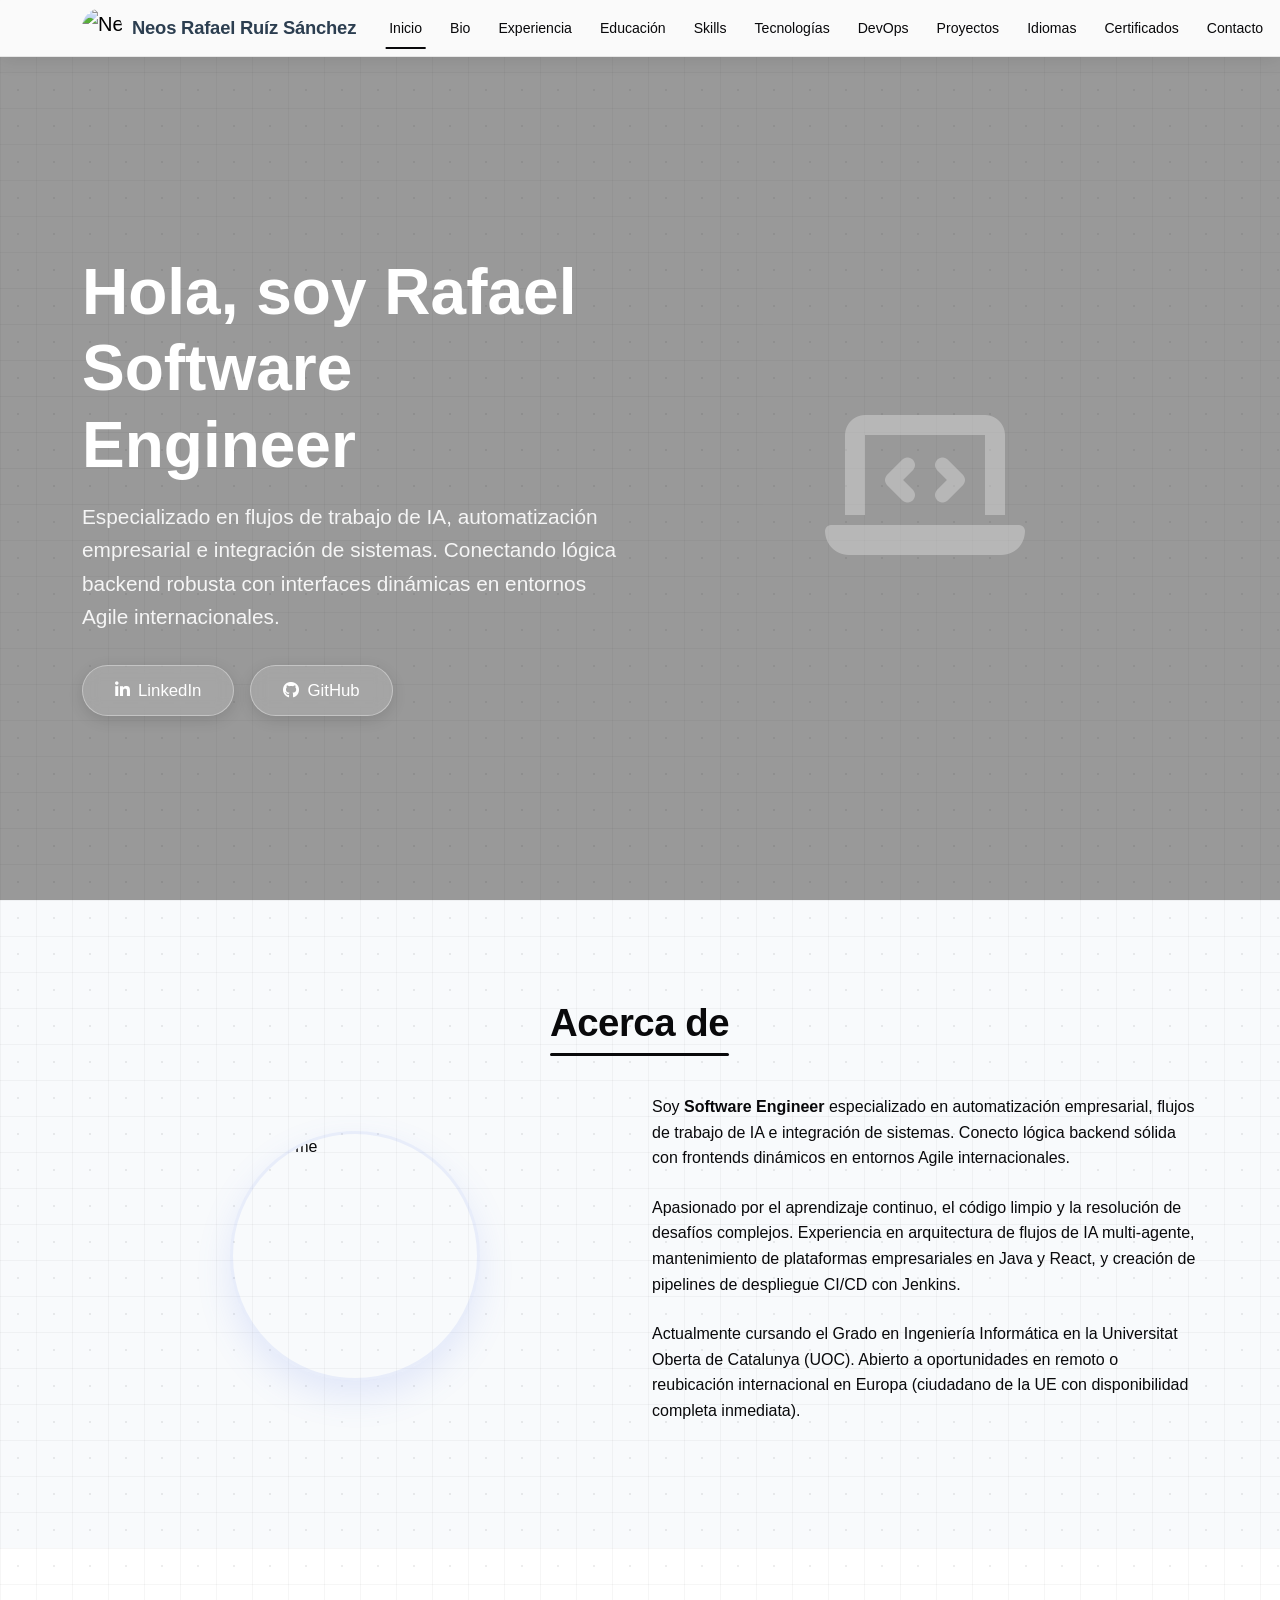
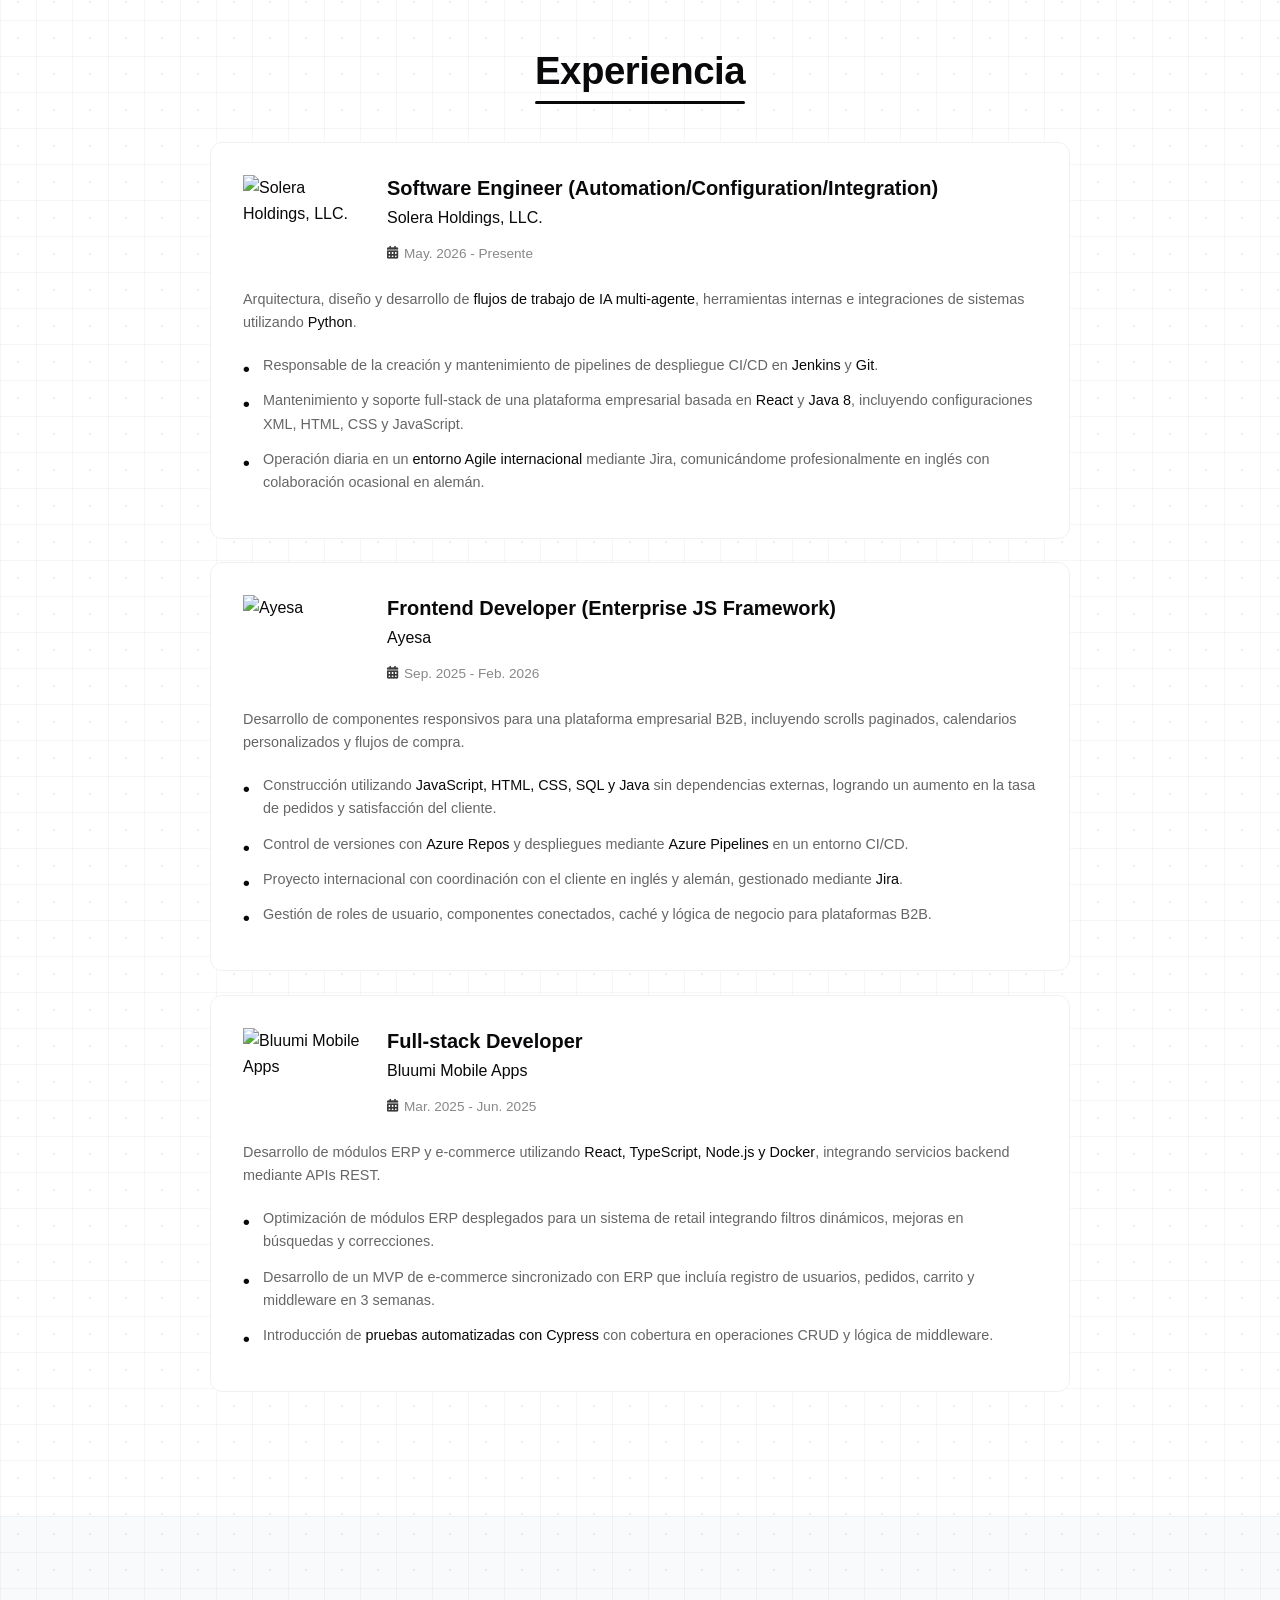
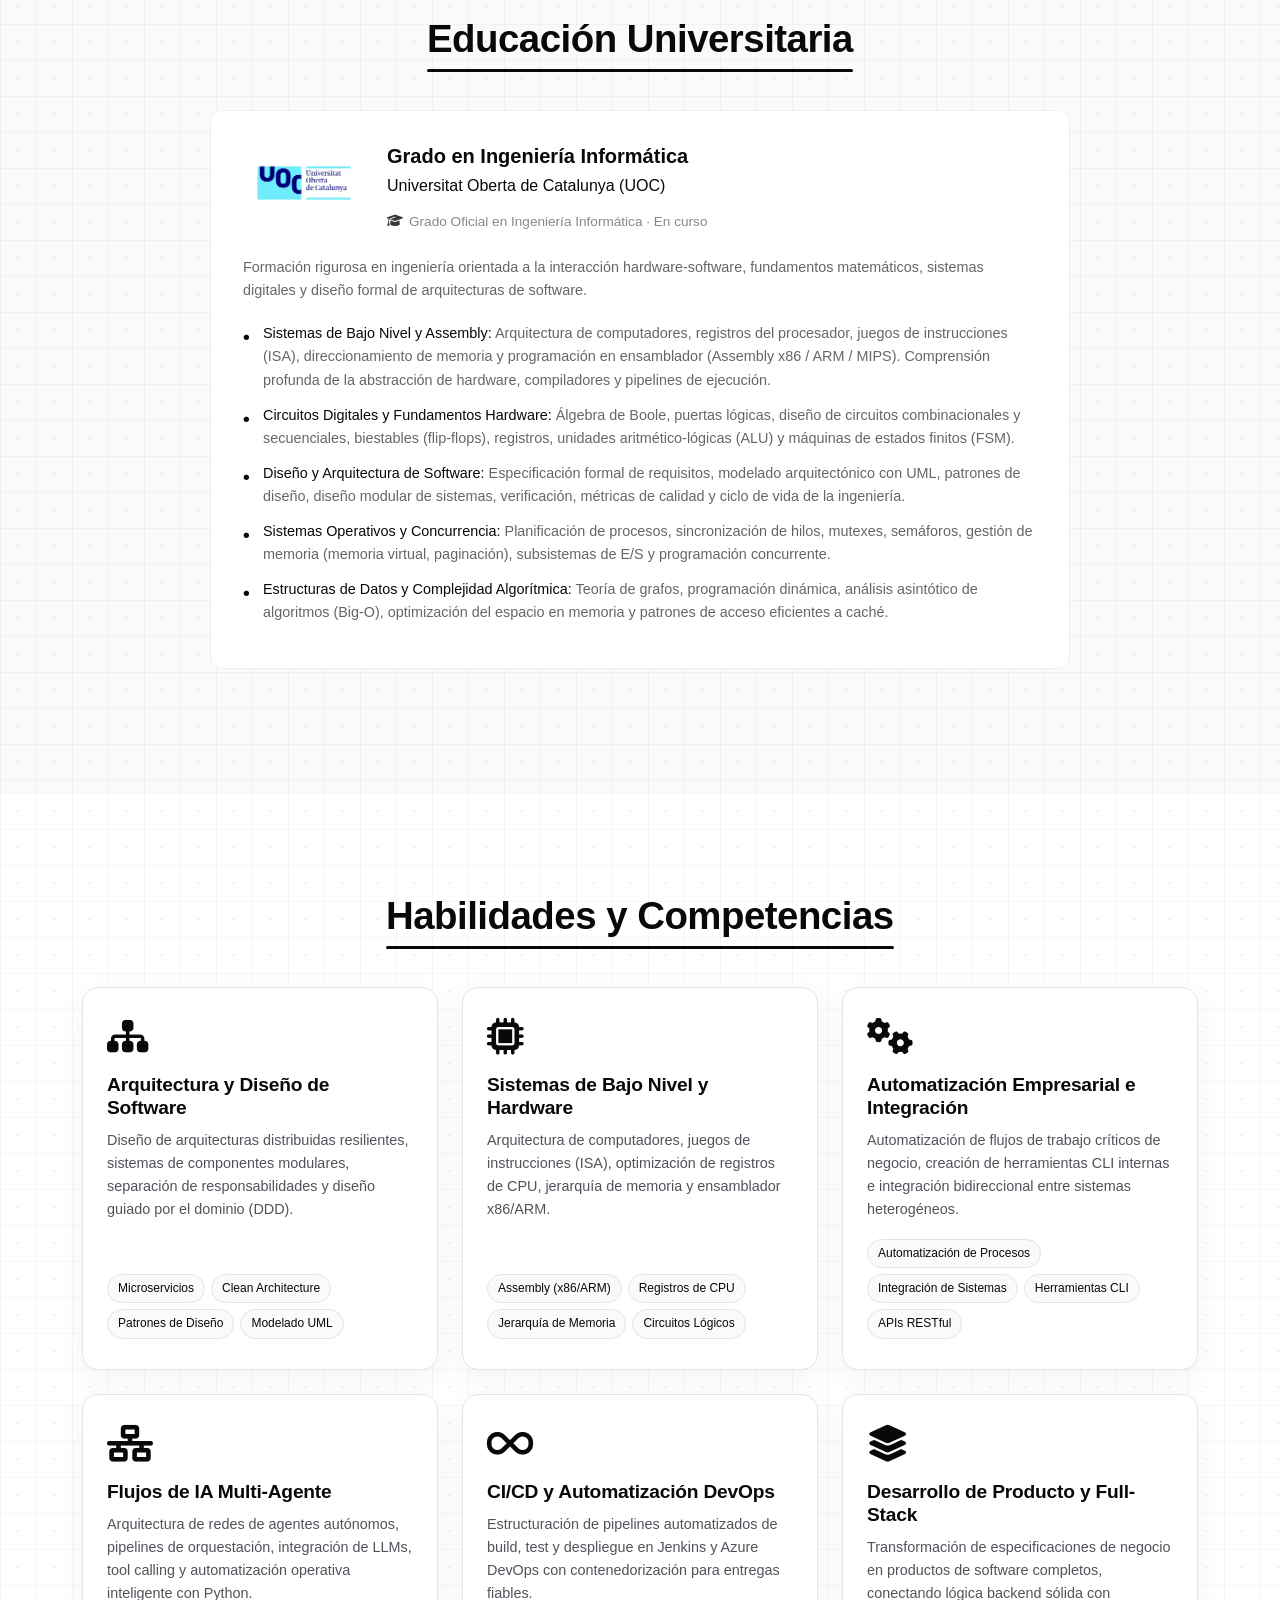
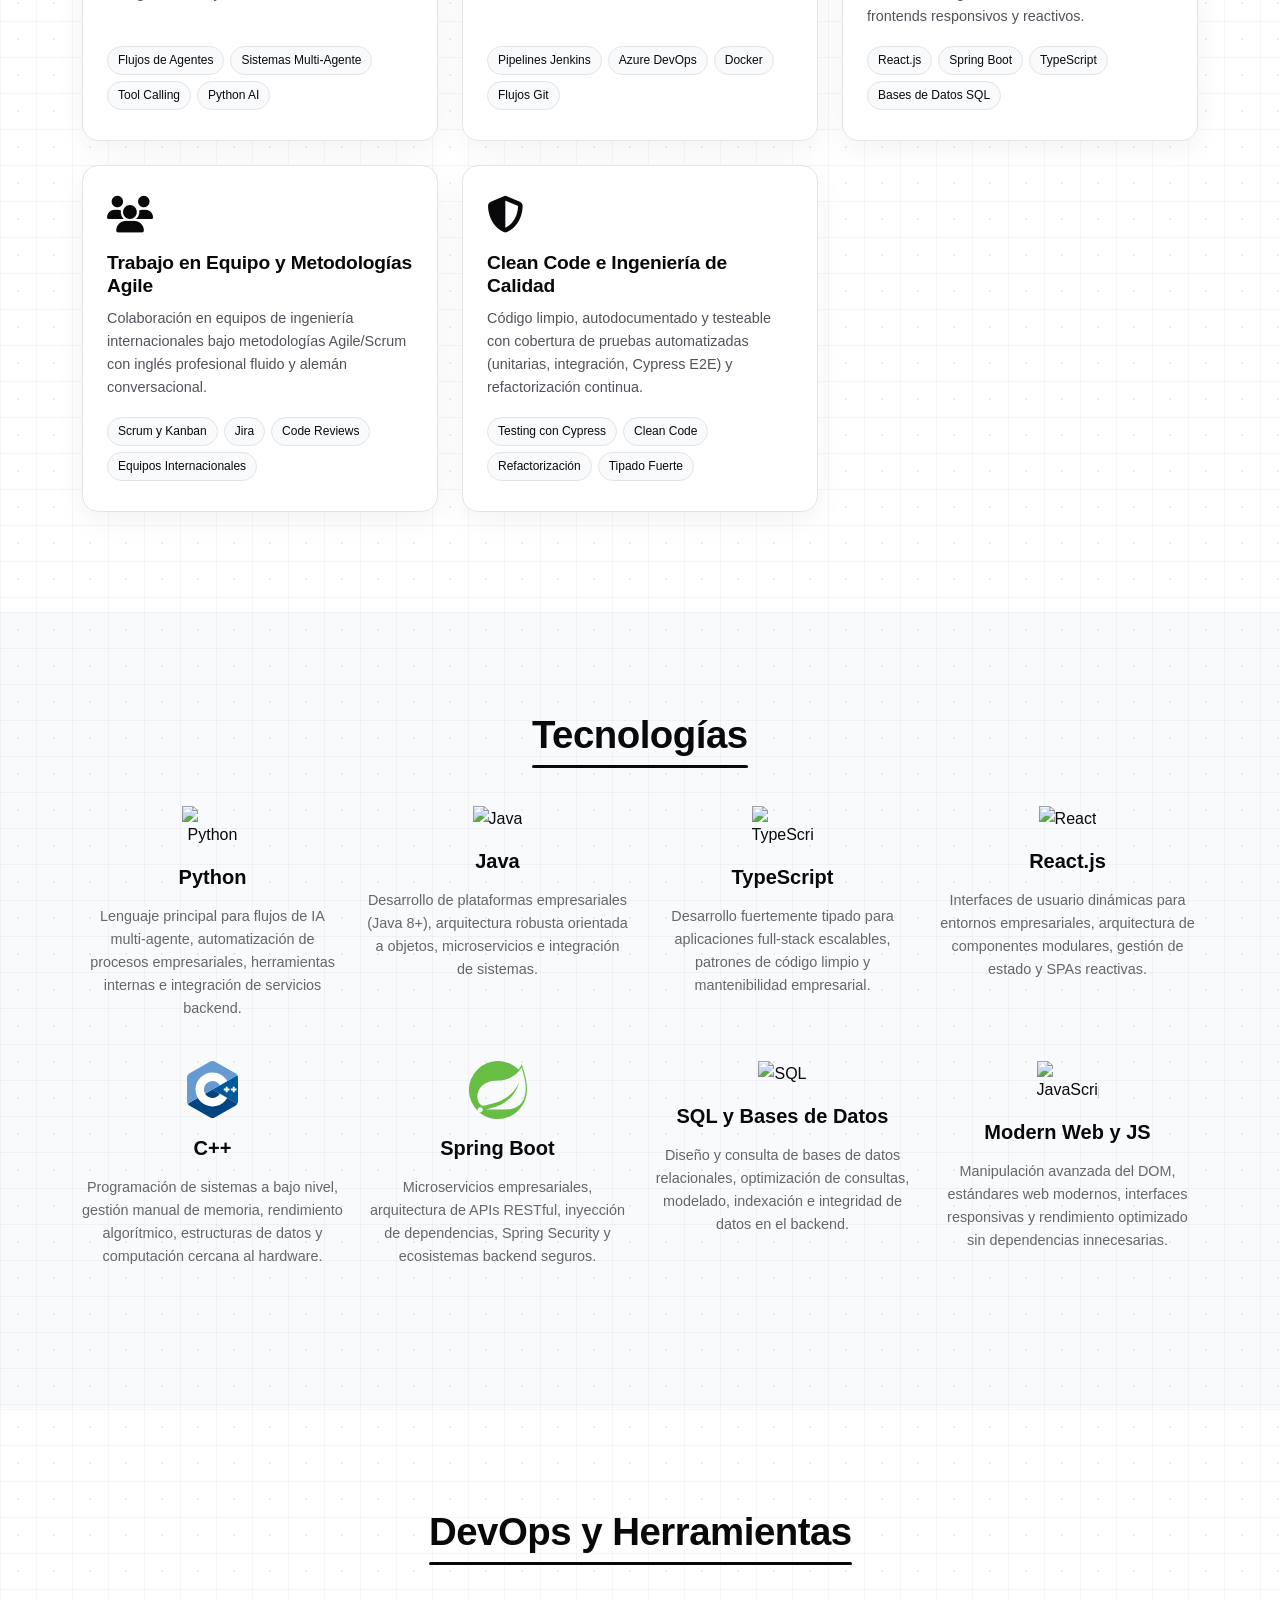
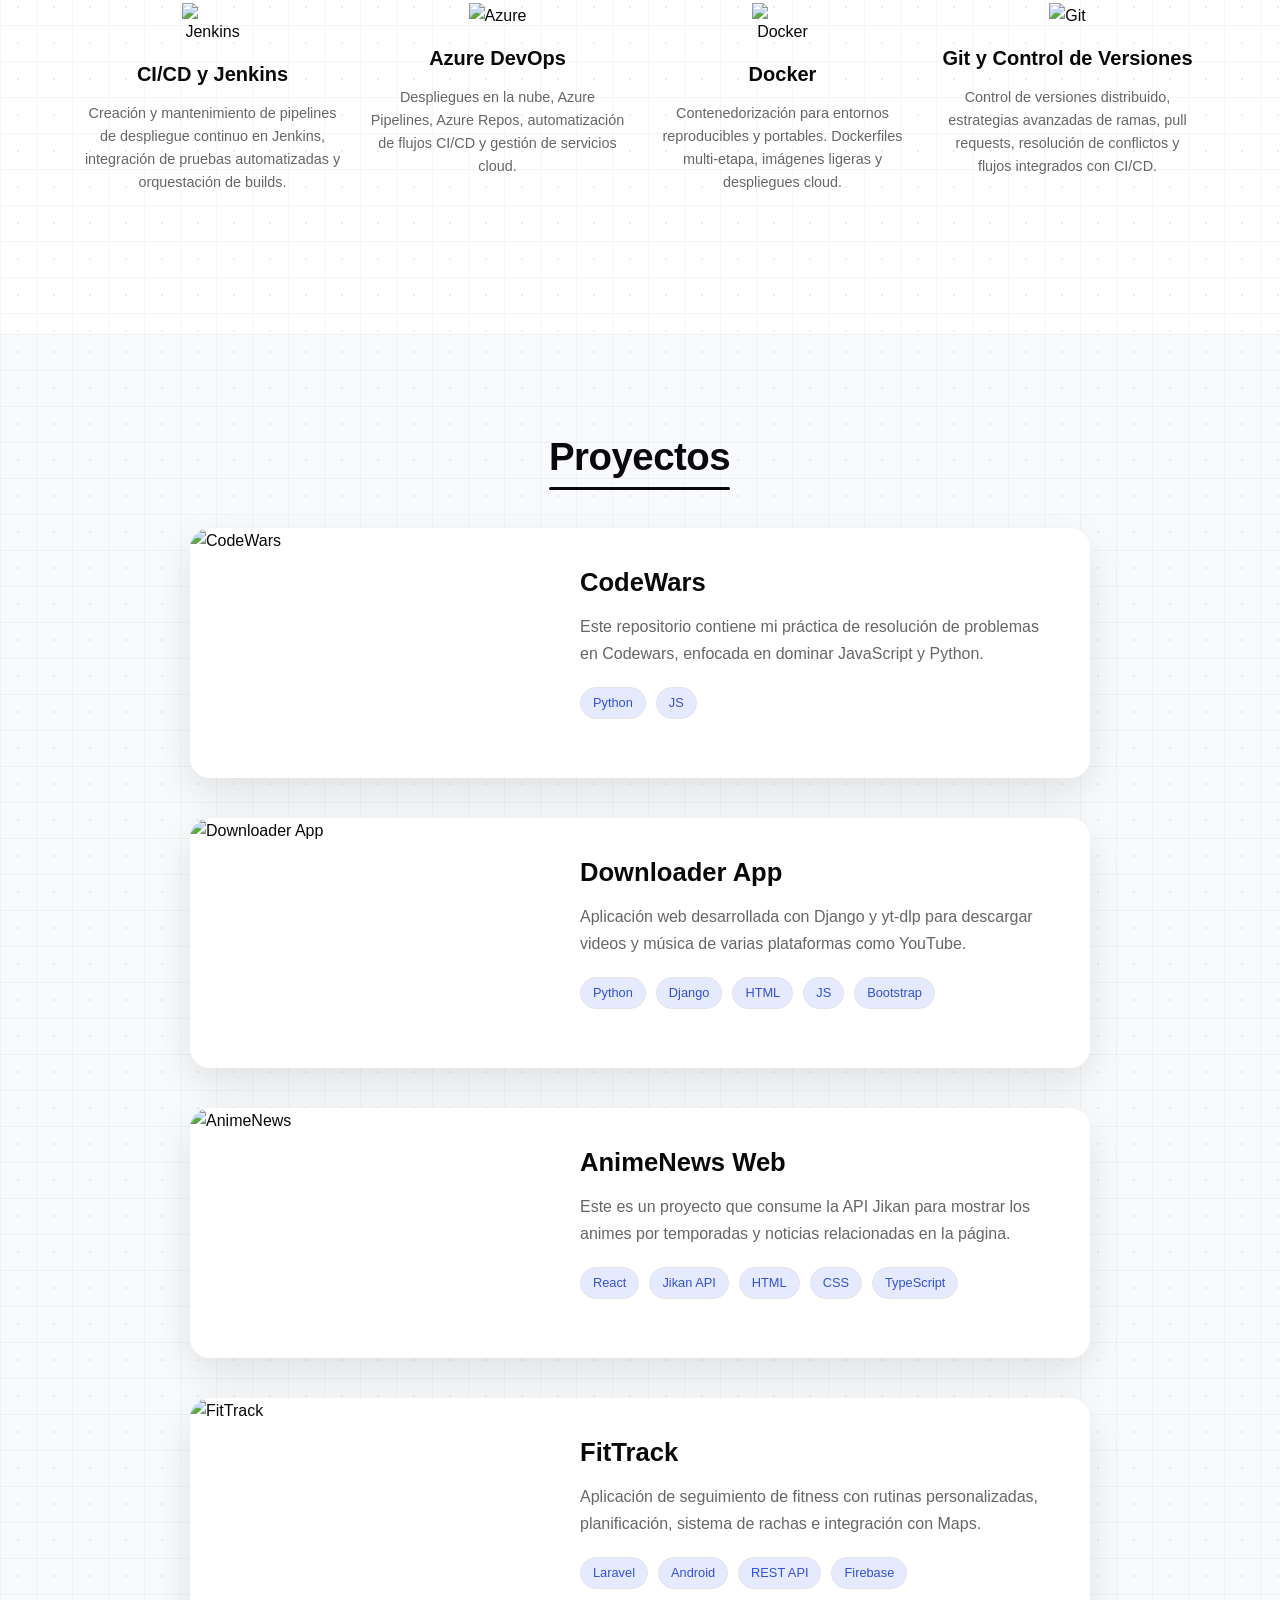
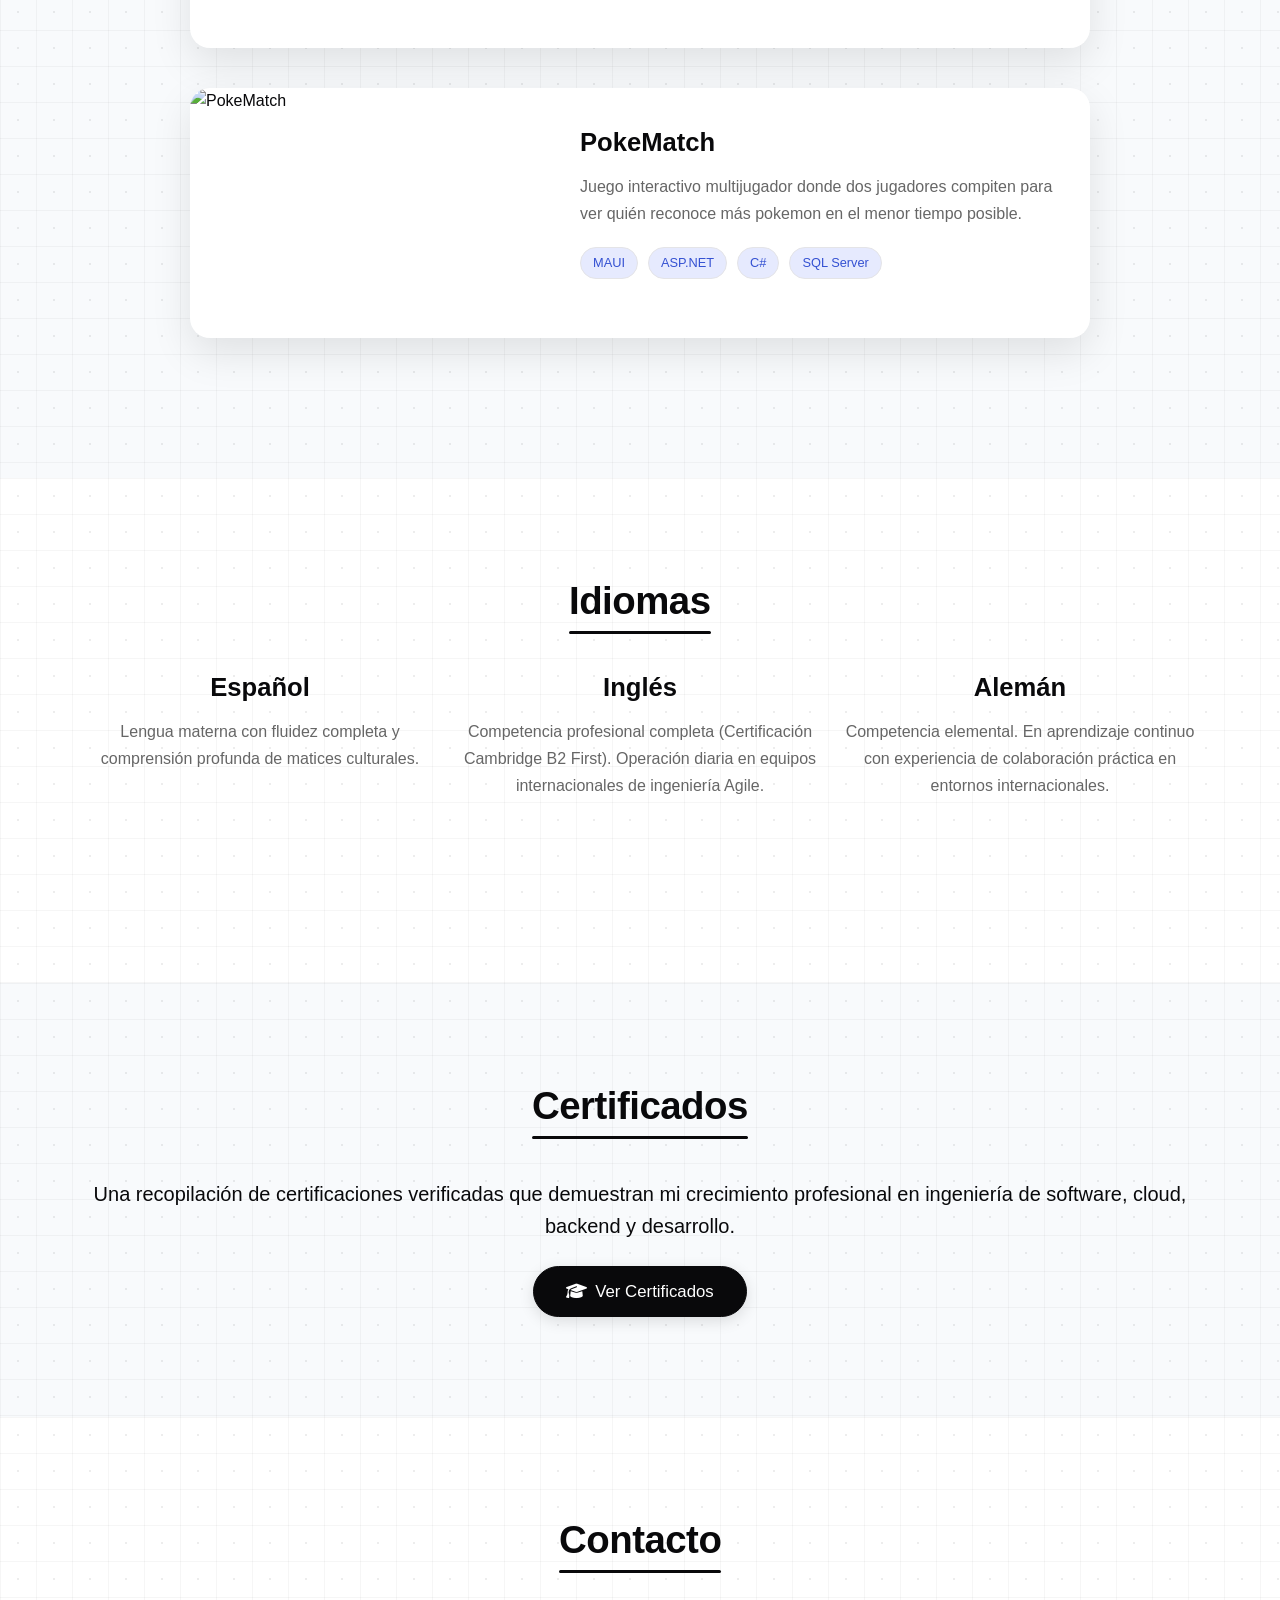
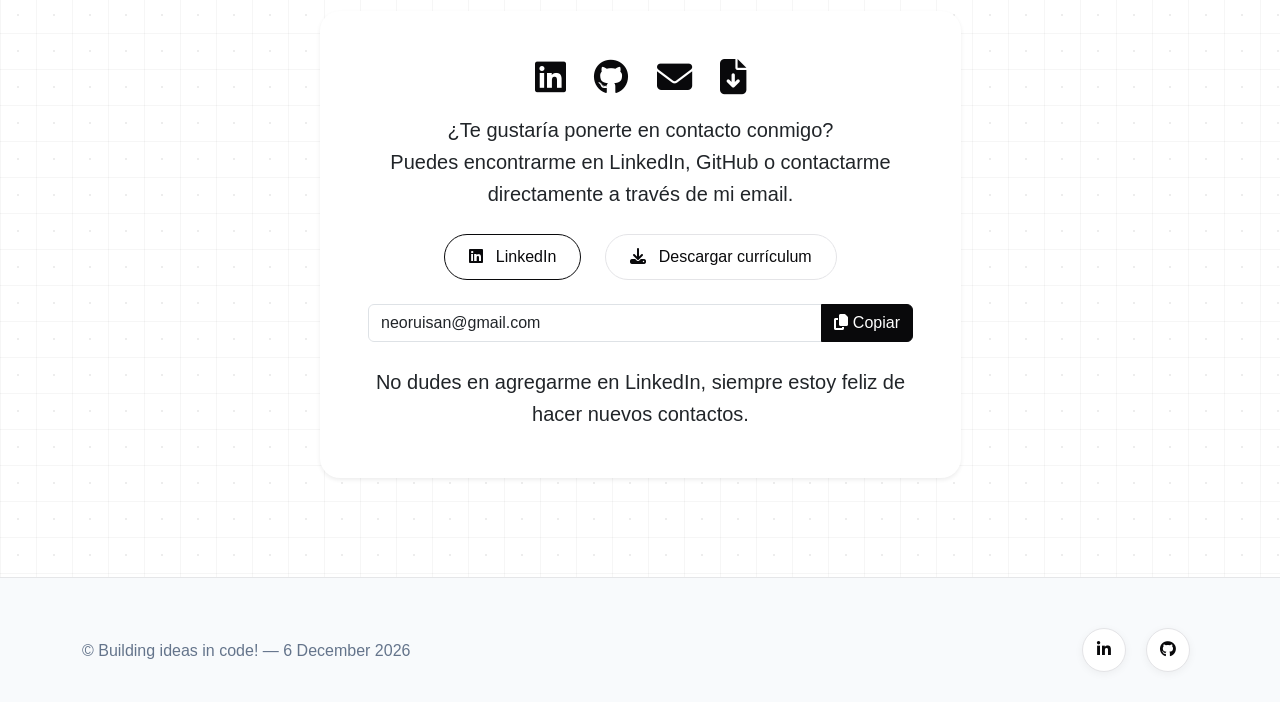
==== commit eeecccba: "Enforce black and white LinkedIn buttons in dark mode and add cache buster v3" ====
--- a/es/index.html
+++ b/es/index.html
@@ -82,7 +82,7 @@
       rel="stylesheet"
       href="https://cdnjs.cloudflare.com/ajax/libs/flag-icons/7.2.3/css/flag-icons.min.css"
     />
-    <link rel="stylesheet" href="../style.css" />
+    <link rel="stylesheet" href="../style.css?v=3" />
 
     <!-- Loading Screen style embeded because of time response -->
     <style>
--- a/style.css
+++ b/style.css
@@ -19,7 +19,6 @@
   --pattern-grid: rgba(0, 0, 0, 0.035);
   --pattern-dot: rgba(0, 0, 0, 0.07);
   --title-underline: #09090b;
-  --linkedin-blue: #0077b5;
 }
 
 * {
@@ -1012,7 +1011,7 @@
 
 .social-icon.linkedin,
 .linkedin {
-  color: #0077b5;
+  color: var(--dark-color);
 }
 
 .social-icon.github,
@@ -1031,20 +1030,31 @@
 }
 
 .btn-outline-primary {
-  border-color: #0077b5 !important;
-  color: #0077b5 !important;
+  border-color: var(--dark-color) !important;
+  color: var(--dark-color) !important;
+  background: transparent !important;
   border-radius: 30px;
   padding: 10px 24px;
   font-weight: 500;
   transition: all 0.3s cubic-bezier(0.16, 1, 0.3, 1);
 }
 
-.btn-outline-primary:hover {
-  background: #0077b5 !important;
-  border-color: #0077b5 !important;
-  color: #ffffff !important;
+.btn-outline-primary:hover,
+.btn-outline-primary:focus {
+  background: var(--dark-color) !important;
+  border-color: var(--dark-color) !important;
+  color: var(--white) !important;
   transform: translateY(-2px);
-  box-shadow: 0 6px 18px rgba(0, 119, 181, 0.25);
+  box-shadow: 0 6px 18px rgba(0, 0, 0, 0.15);
+}
+
+.btn-outline-primary i {
+  color: inherit !important;
+}
+
+.btn-outline-primary:hover i,
+.btn-outline-primary:focus i {
+  color: var(--white) !important;
 }
 
 .btn-outline-secondary {
@@ -1350,9 +1360,9 @@
 .btn-hero.btn-linkedin,
 .btn-hero.btn-outline-primary,
 a[href*="linkedin"].btn-hero {
-  background: transparent !important;
-  border: 1px solid #0077b5 !important;
-  color: #0077b5 !important;
+  background: rgba(255, 255, 255, 0.12) !important;
+  border: 1px solid rgba(255, 255, 255, 0.35) !important;
+  color: #ffffff !important;
   backdrop-filter: blur(8px);
   -webkit-backdrop-filter: blur(8px);
   transition: all 0.3s cubic-bezier(0.16, 1, 0.3, 1);
@@ -1364,11 +1374,11 @@
 .btn-hero.btn-outline-primary:focus,
 a[href*="linkedin"].btn-hero:hover,
 a[href*="linkedin"].btn-hero:focus {
-  background: #0077b5 !important;
-  border-color: #0077b5 !important;
-  color: #ffffff !important;
+  background: #ffffff !important;
+  border-color: #ffffff !important;
+  color: #000000 !important;
   transform: translateY(-2px);
-  box-shadow: 0 8px 24px rgba(0, 119, 181, 0.35);
+  box-shadow: 0 8px 24px rgba(255, 255, 255, 0.25);
 }
 
 .btn-hero.btn-linkedin i,
@@ -1381,7 +1391,7 @@
 .btn-hero.btn-linkedin:hover i,
 .btn-hero.btn-outline-primary:hover i,
 a[href*="linkedin"].btn-hero:hover i {
-  color: #ffffff !important;
+  color: #000000 !important;
 }
 
 .btn-hero.btn-github {
@@ -1830,8 +1840,8 @@
   .btn-hero.btn-outline-primary,
   a[href*="linkedin"].btn-hero {
     background: transparent !important;
-    border: 1px solid #0077b5 !important;
-    color: #0077b5 !important;
+    border: 1px solid rgba(255, 255, 255, 0.4) !important;
+    color: #ffffff !important;
     box-shadow: none !important;
   }
 
@@ -1841,10 +1851,22 @@
   .btn-hero.btn-outline-primary:focus,
   a[href*="linkedin"].btn-hero:hover,
   a[href*="linkedin"].btn-hero:focus {
-    background: #0077b5 !important;
-    border-color: #0077b5 !important;
+    background: #ffffff !important;
+    border-color: #ffffff !important;
+    color: #000000 !important;
+    box-shadow: 0 8px 24px rgba(255, 255, 255, 0.25) !important;
+  }
+
+  .btn-hero.btn-linkedin i,
+  .btn-hero.btn-outline-primary i,
+  a[href*="linkedin"].btn-hero i {
     color: #ffffff !important;
-    box-shadow: 0 8px 24px rgba(0, 119, 181, 0.4) !important;
+  }
+
+  .btn-hero.btn-linkedin:hover i,
+  .btn-hero.btn-outline-primary:hover i,
+  a[href*="linkedin"].btn-hero:hover i {
+    color: #000000 !important;
   }
 
   .btn-hero.btn-github {
@@ -1858,13 +1880,37 @@
     color: #000000 !important;
   }
 
-  .btn-outline-primary {
-    border-color: #0077b5 !important;
-    color: #0077b5 !important;
-  }
-
-  .btn-outline-primary:hover {
-    background: #0077b5 !important;
+  .btn-outline-primary,
+  a[href*="linkedin"].btn-outline-primary {
+    border-color: #ffffff !important;
+    color: #ffffff !important;
+    background: transparent !important;
+  }
+
+  .btn-outline-primary:hover,
+  .btn-outline-primary:focus,
+  a[href*="linkedin"].btn-outline-primary:hover,
+  a[href*="linkedin"].btn-outline-primary:focus {
+    background: #ffffff !important;
+    border-color: #ffffff !important;
+    color: #000000 !important;
+    box-shadow: 0 6px 18px rgba(255, 255, 255, 0.2) !important;
+  }
+
+  .btn-outline-primary i,
+  a[href*="linkedin"].btn-outline-primary i {
+    color: #ffffff !important;
+  }
+
+  .btn-outline-primary:hover i,
+  .btn-outline-primary:focus i,
+  a[href*="linkedin"].btn-outline-primary:hover i,
+  a[href*="linkedin"].btn-outline-primary:focus i {
+    color: #000000 !important;
+  }
+
+  .social-icon.linkedin,
+  .linkedin {
     color: #ffffff !important;
   }
 
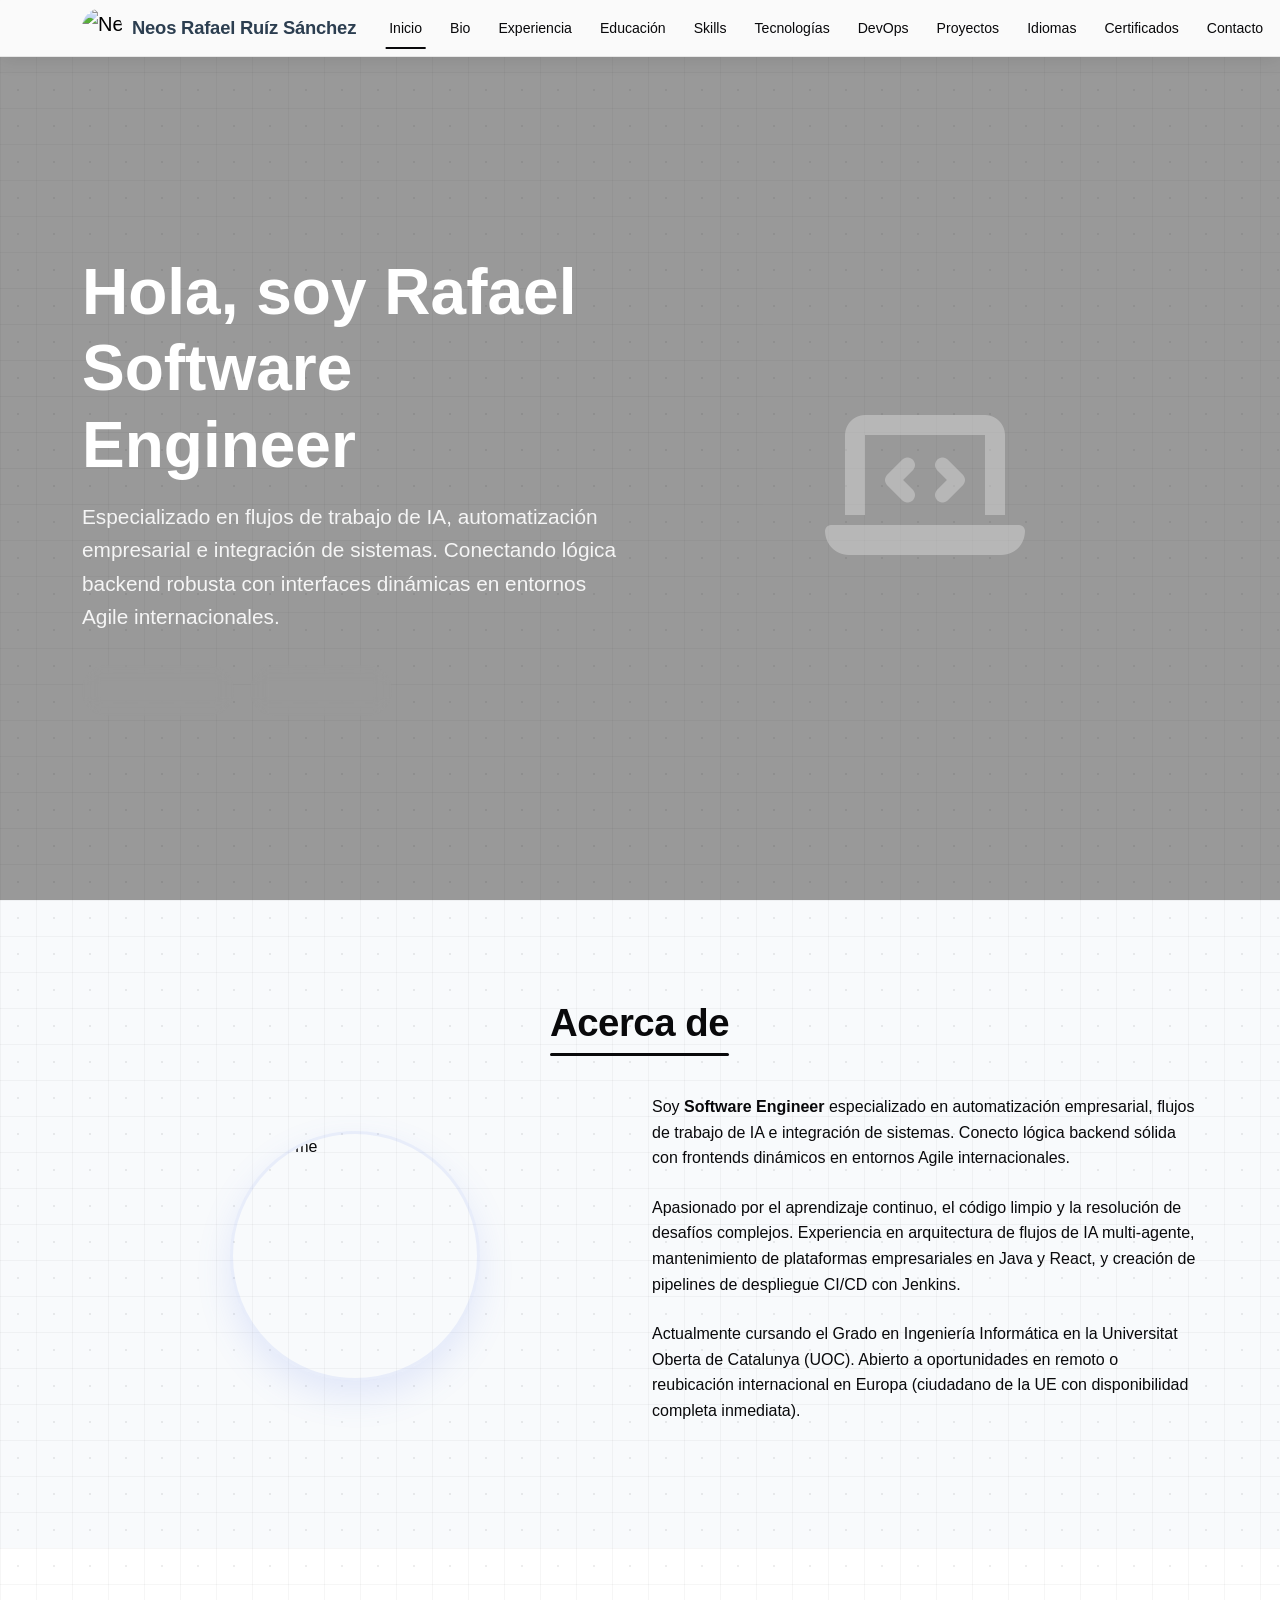
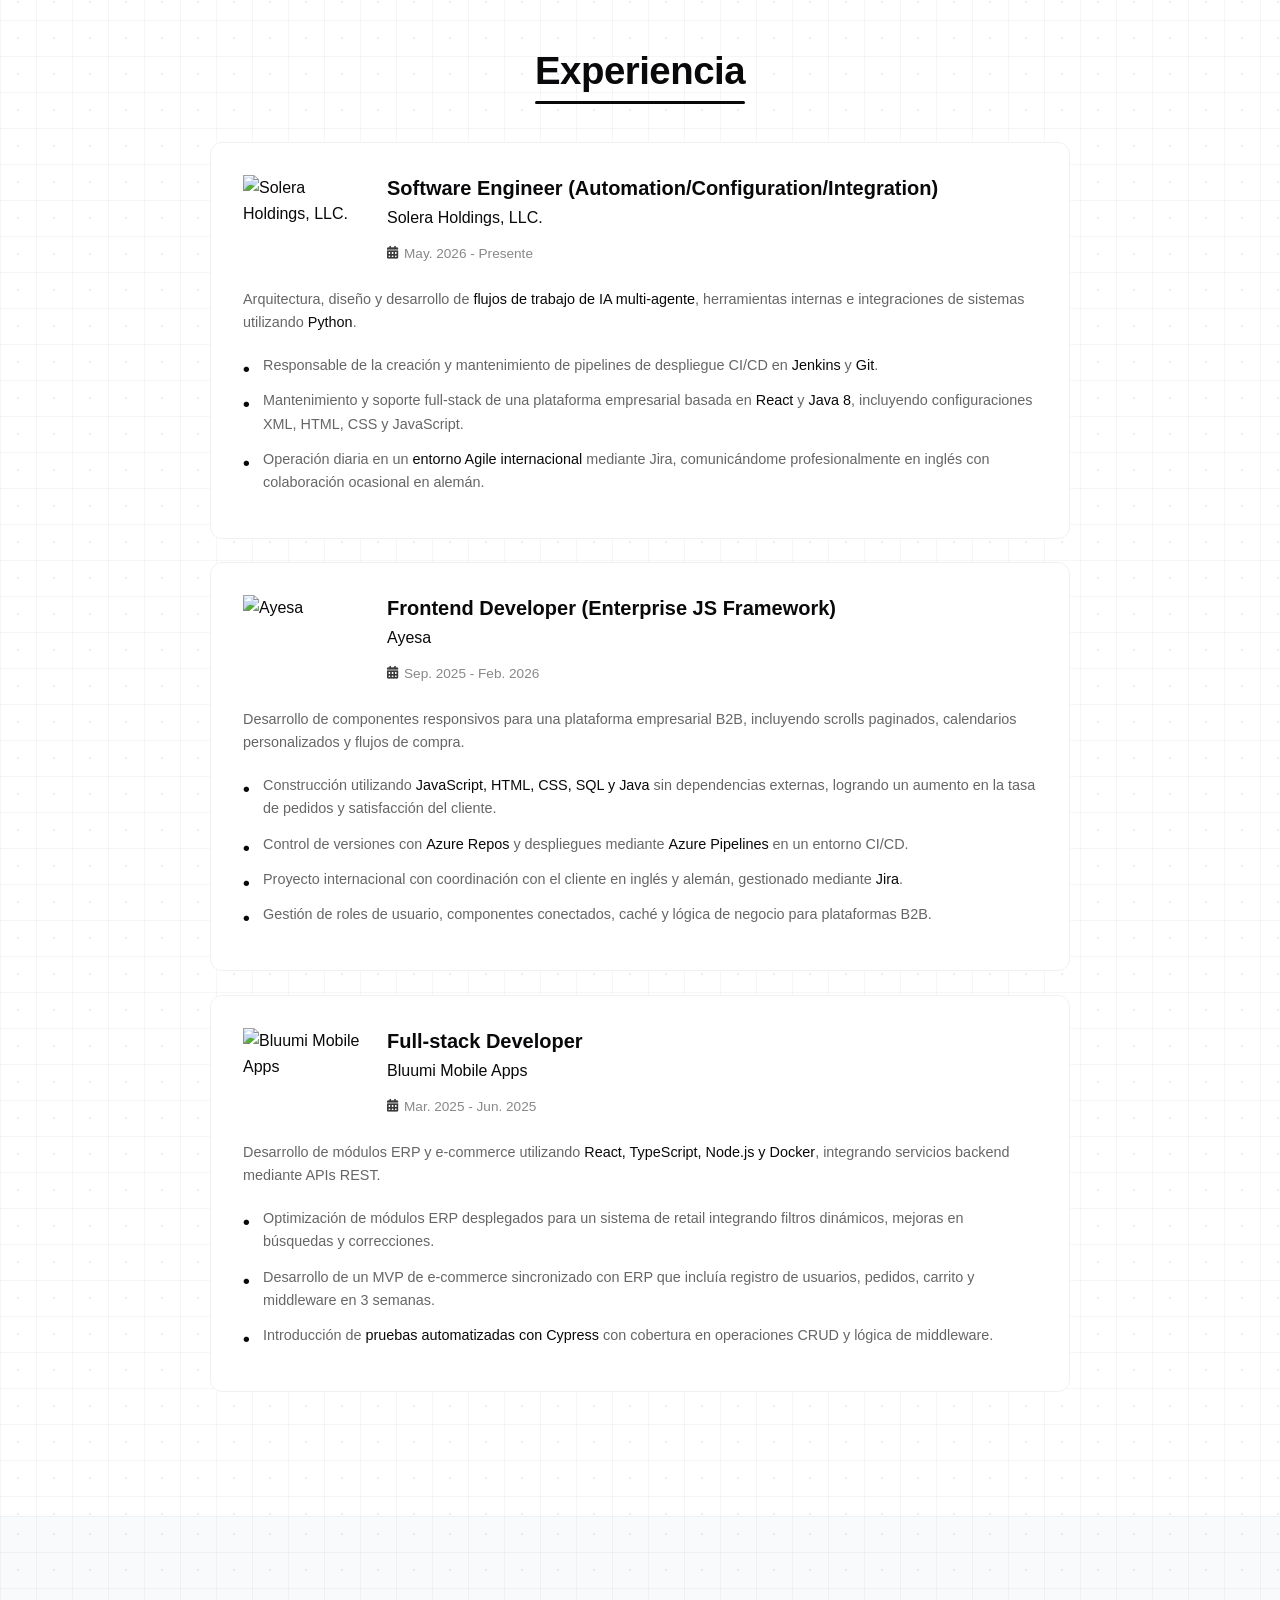
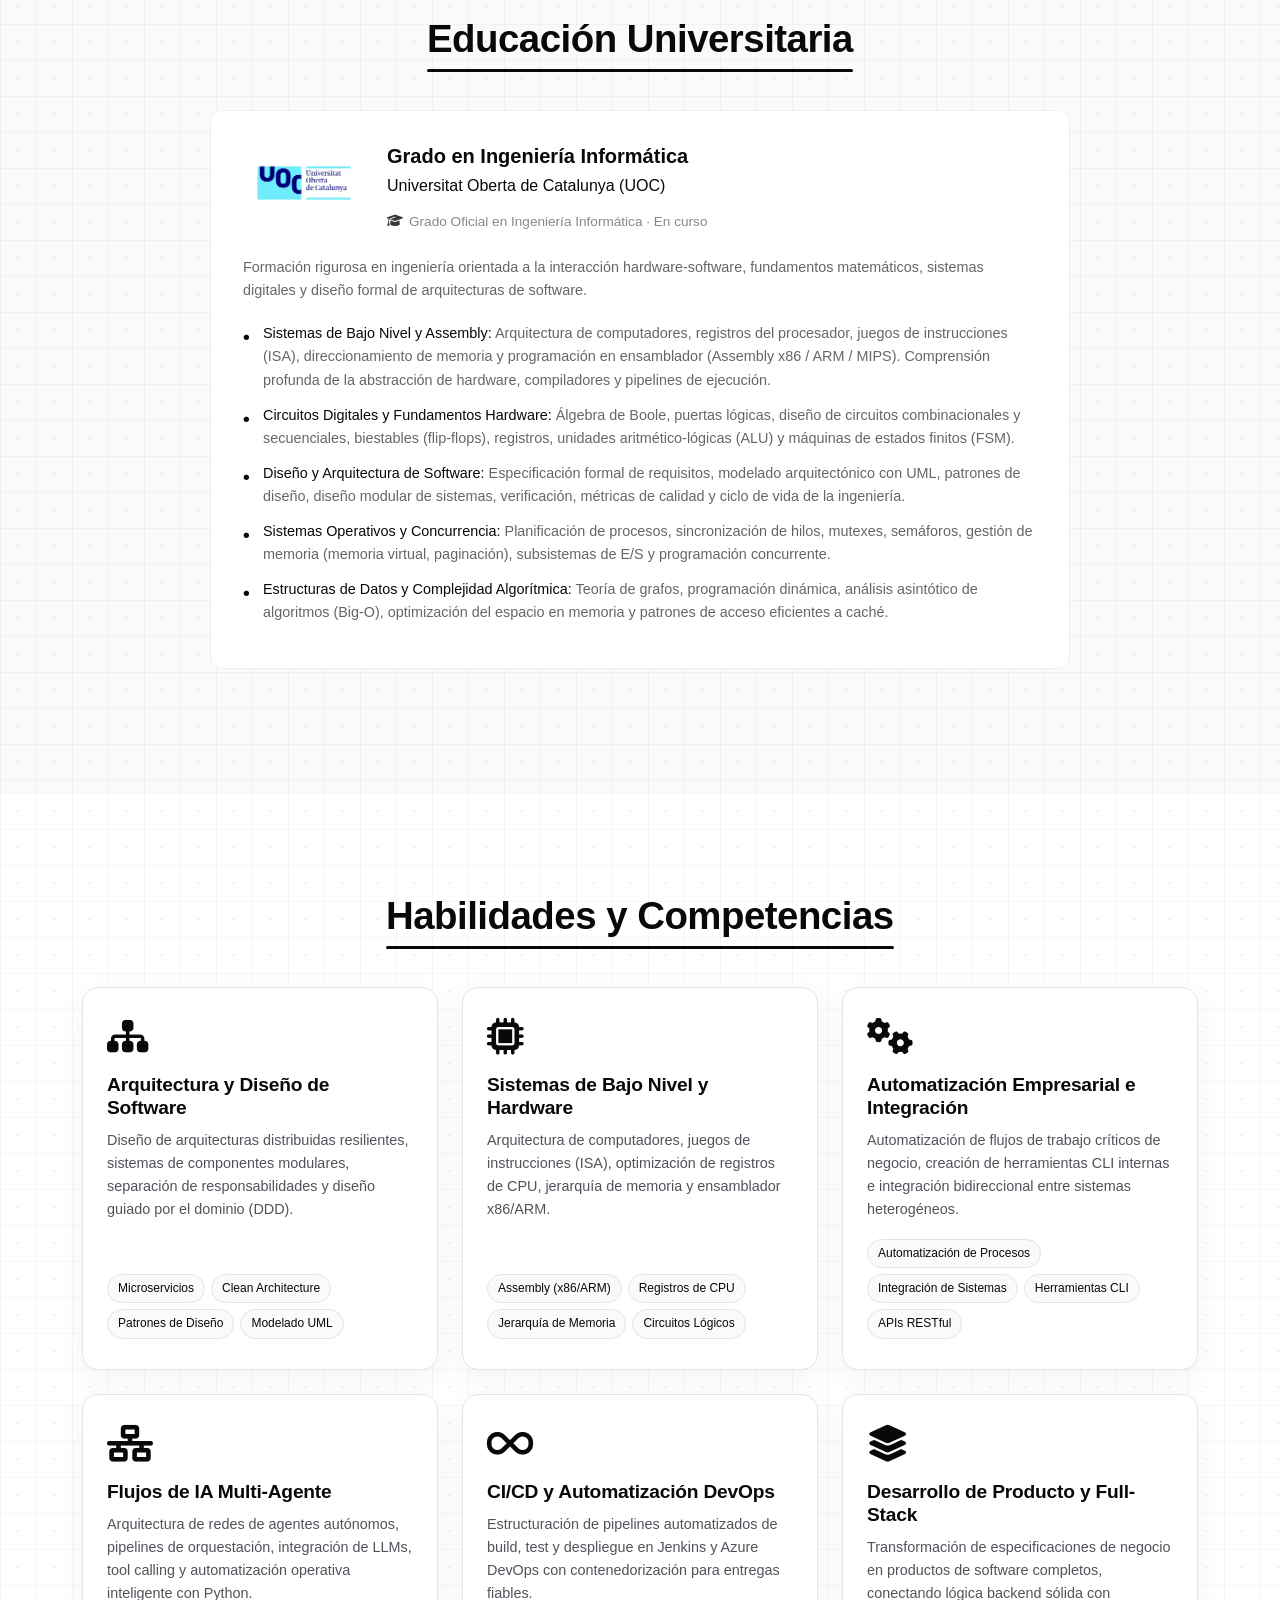
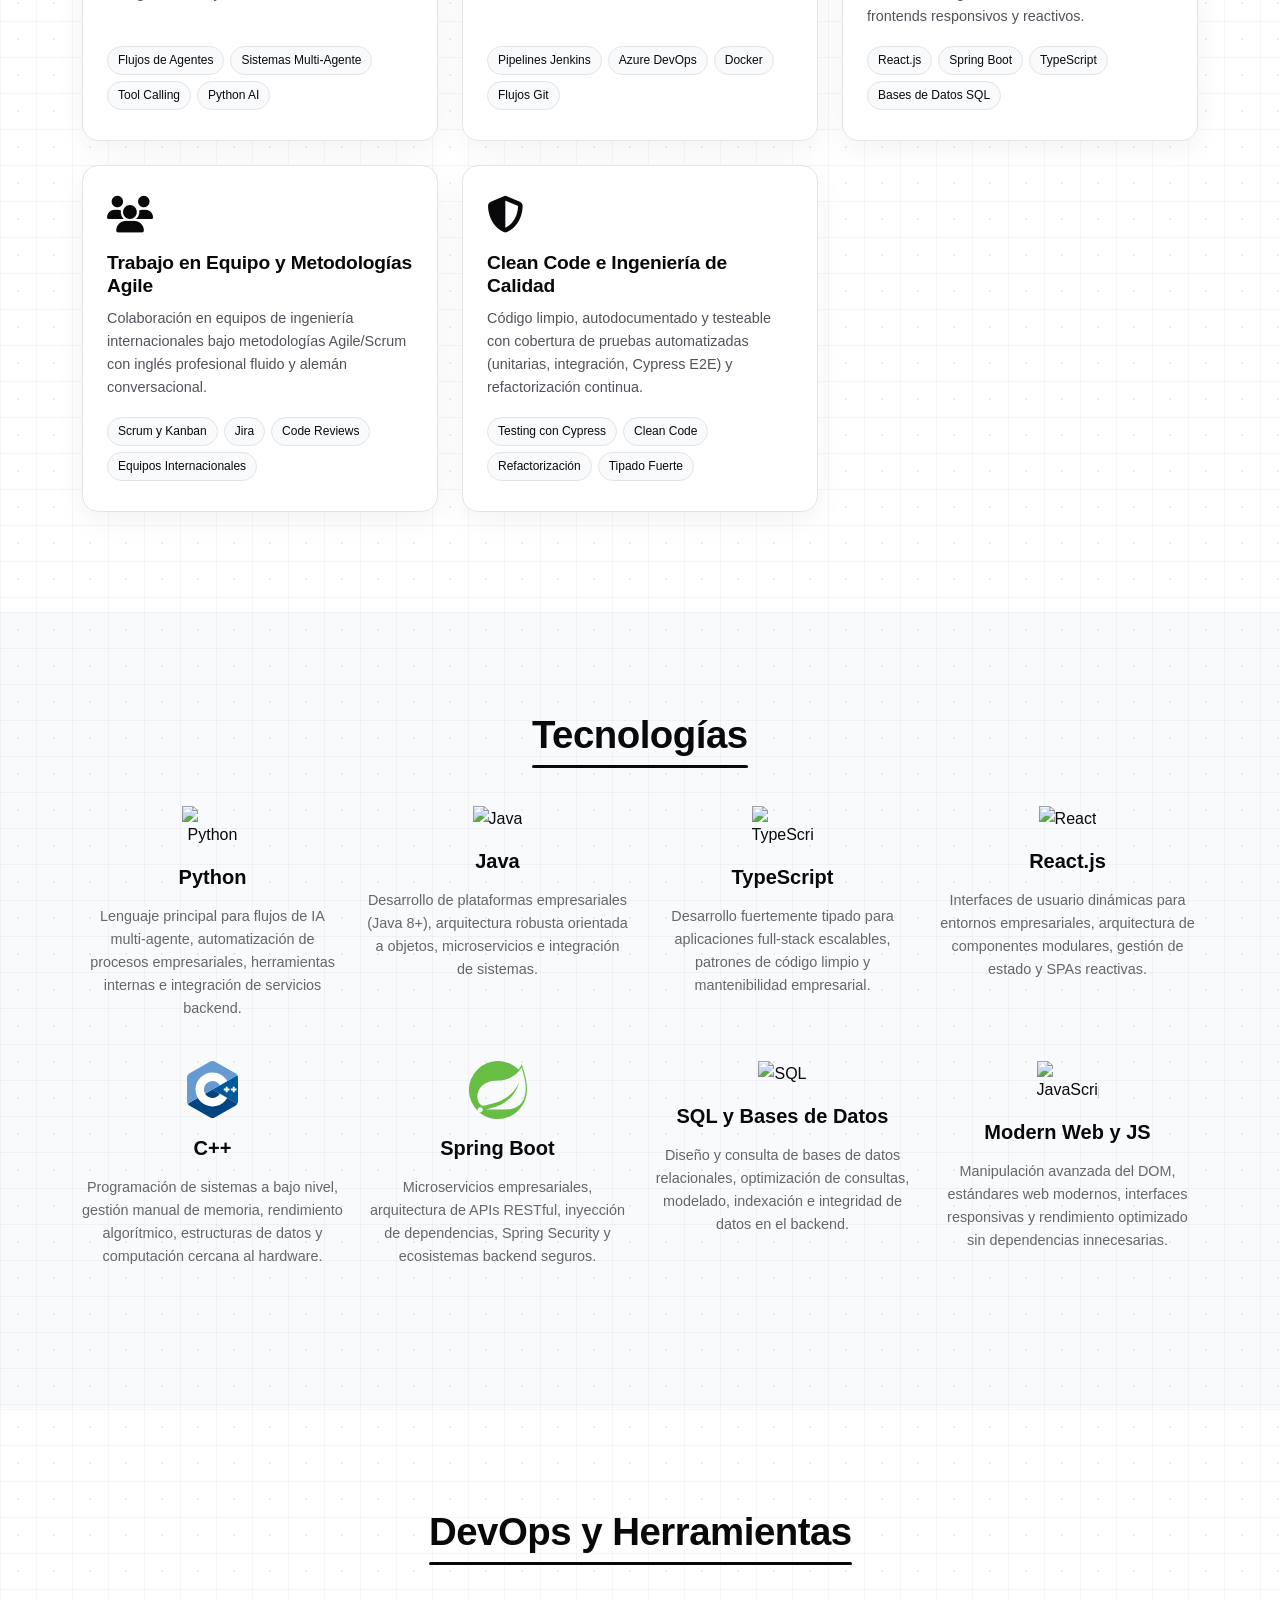
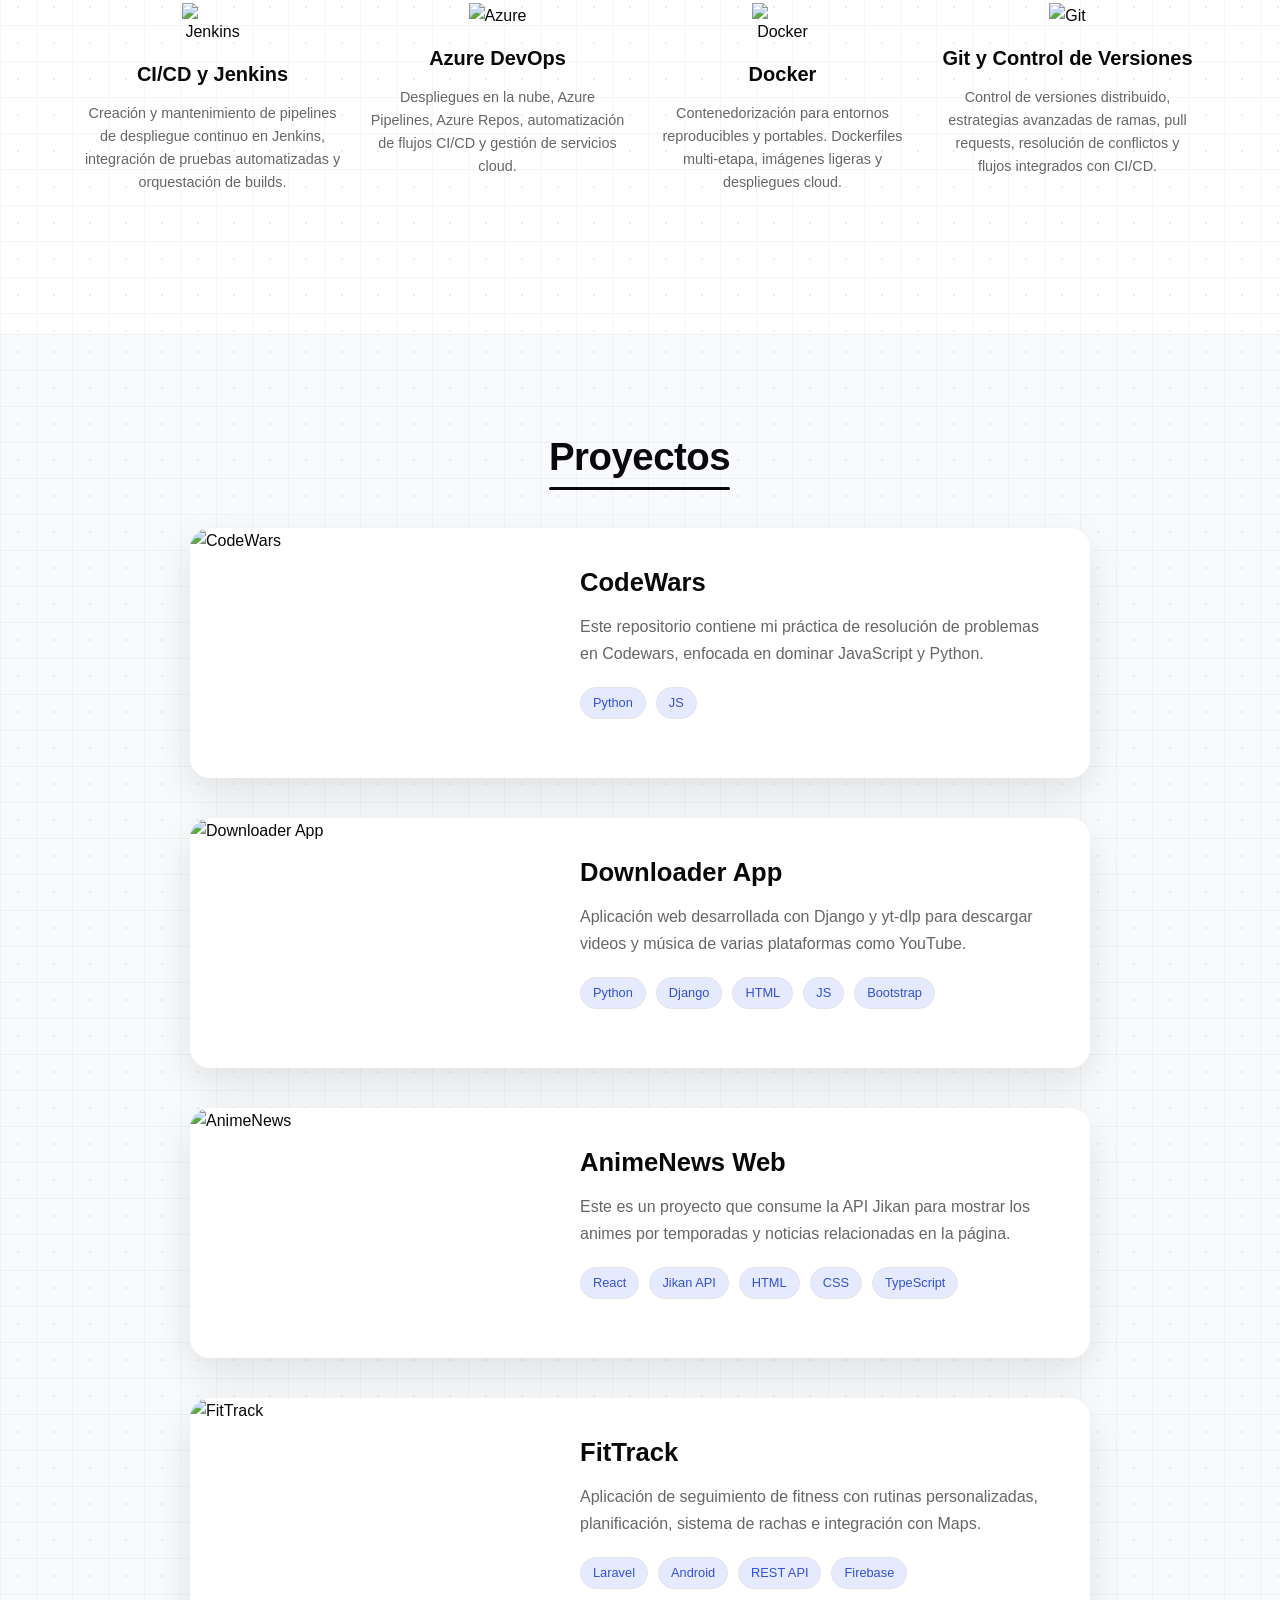
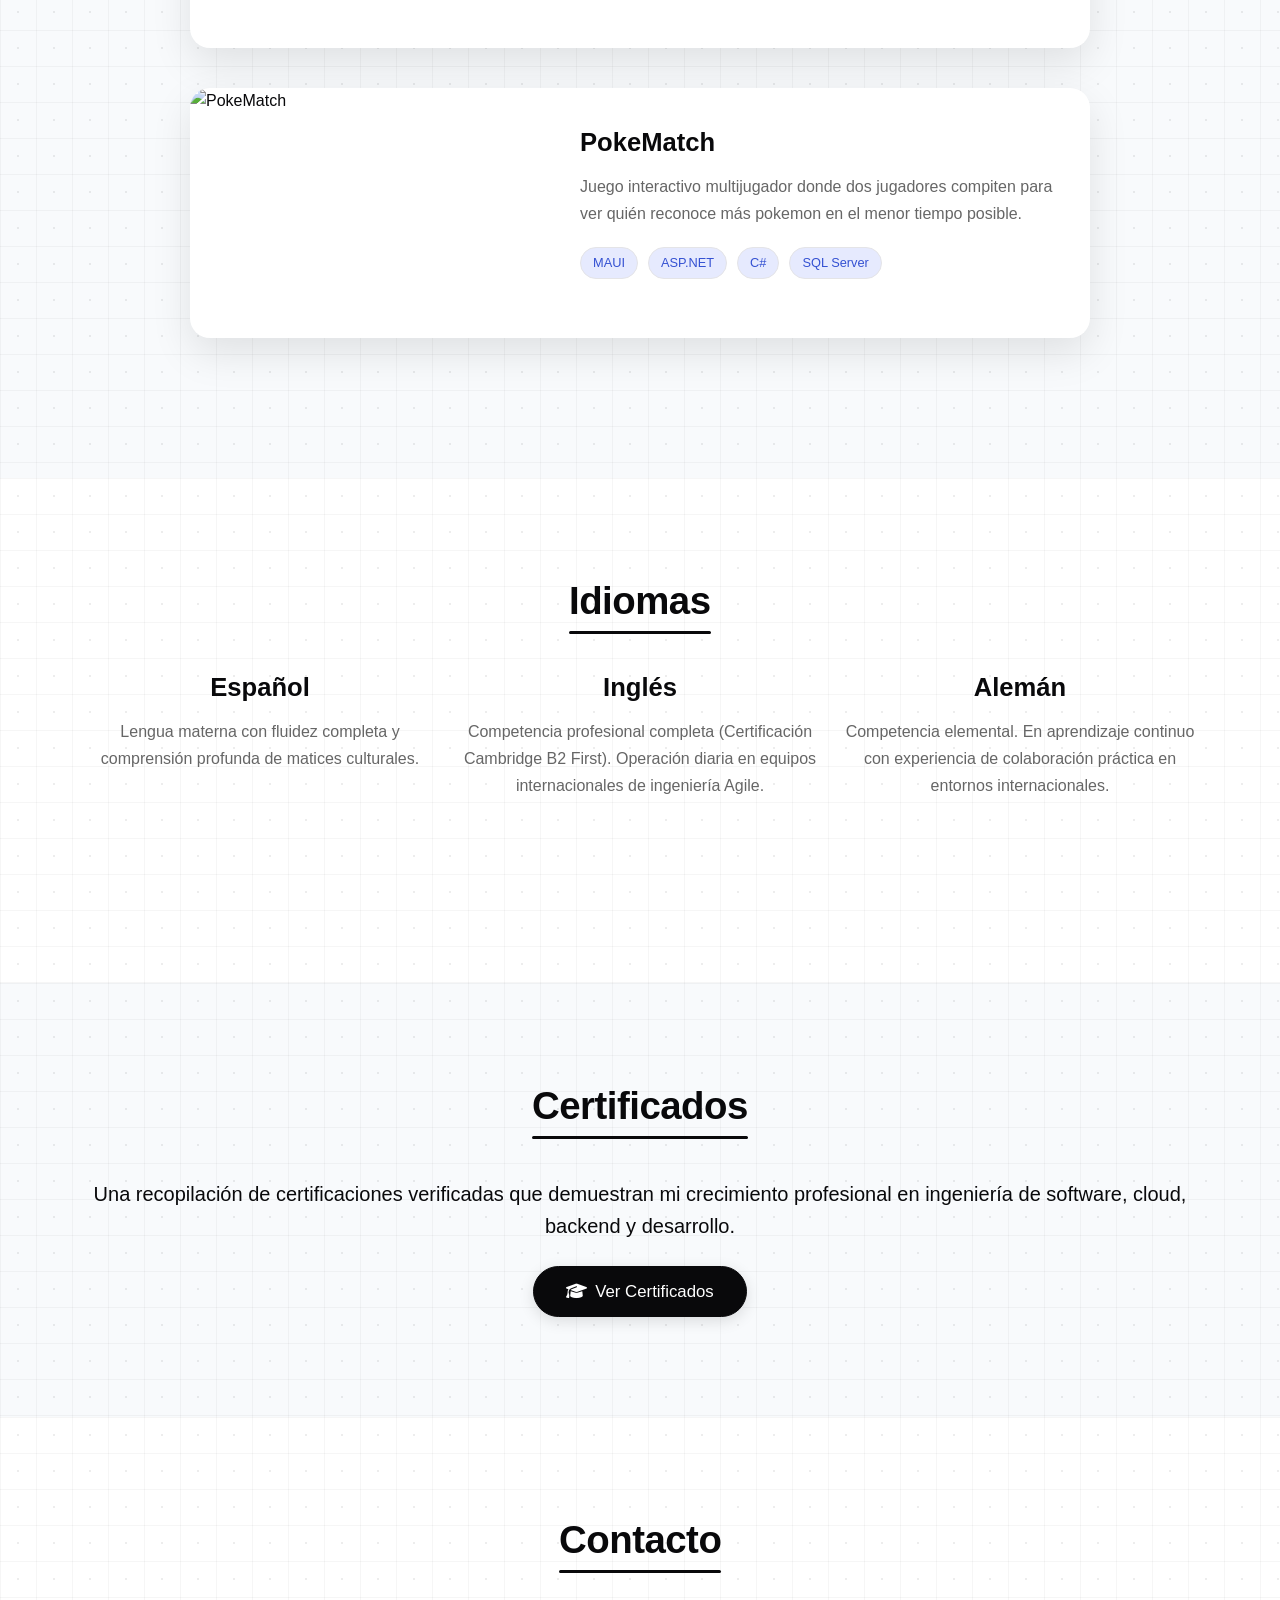
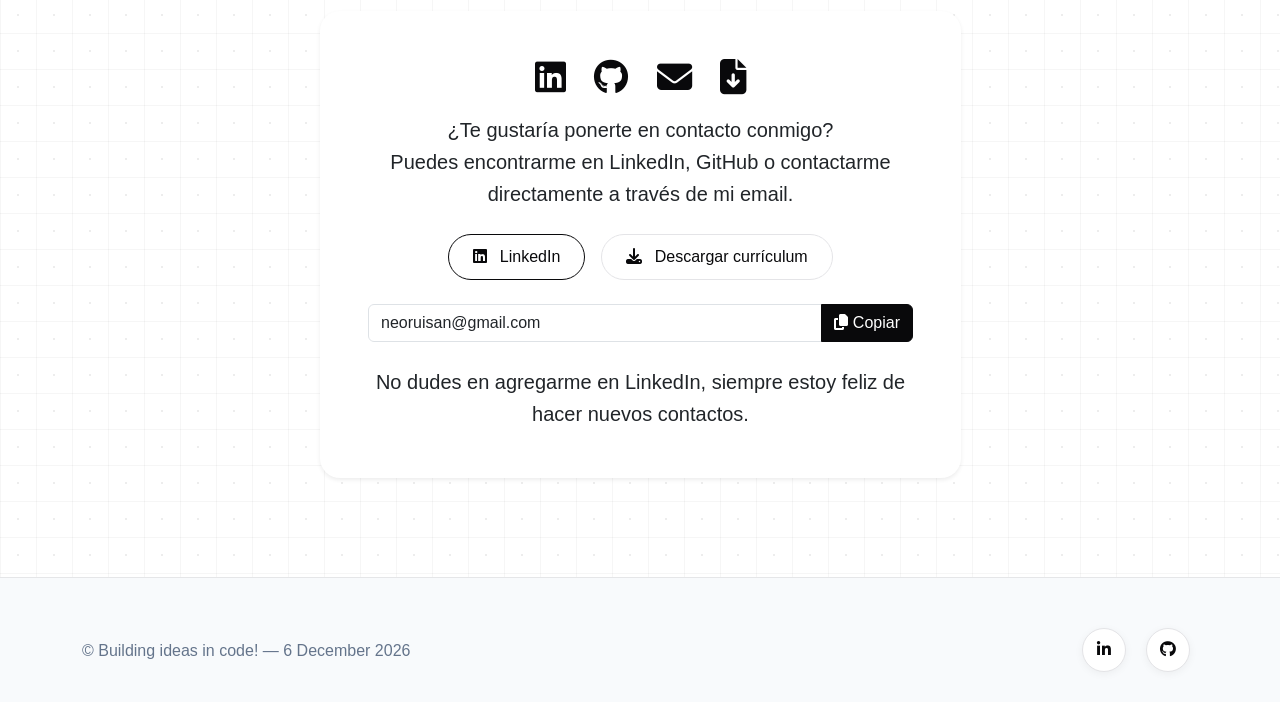
==== commit 605ca60f: "Fix dark mode portfolio overlay fade, mobile hero image overlap, and contact buttons spacing" ====
--- a/es/index.html
+++ b/es/index.html
@@ -82,7 +82,7 @@
       rel="stylesheet"
       href="https://cdnjs.cloudflare.com/ajax/libs/flag-icons/7.2.3/css/flag-icons.min.css"
     />
-    <link rel="stylesheet" href="../style.css?v=3" />
+    <link rel="stylesheet" href="../style.css?v=4" />
 
     <!-- Loading Screen style embeded because of time response -->
     <style>
@@ -1015,7 +1015,7 @@
                   directamente a través de mi email.
                 </p>
               </div>
-              <div class="row justify-content-center mb-4">
+              <div class="row justify-content-center g-3 mb-4">
                 <div class="col-auto">
                   <a
                     href="https://www.linkedin.com/in/neos-rafael-ru%C3%ADz-s%C3%A1nchez-542453314/"
--- a/style.css
+++ b/style.css
@@ -858,37 +858,53 @@
   left: 0;
   width: 100%;
   height: 100%;
-  background: var(--gradient);
+  background: rgba(9, 9, 11, 0.65);
+  backdrop-filter: blur(2px);
+  -webkit-backdrop-filter: blur(2px);
   display: flex;
   align-items: center;
   justify-content: center;
   opacity: 0;
-  transition: opacity 0.4s ease;
+  transition: opacity 0.35s ease;
 }
 
 .portfolio-item:hover .portfolio-overlay {
-  opacity: 0.9;
+  opacity: 1;
 }
 
 .portfolio-link {
-  background: white;
-  color: var(--primary-color);
-  border: none;
-  padding: 12px 25px;
+  background: #ffffff;
+  color: #09090b !important;
+  border: 1px solid rgba(255, 255, 255, 0.4);
+  padding: 10px 22px;
   border-radius: 50px;
   font-weight: 600;
+  font-size: 0.95rem;
   text-decoration: none;
   display: inline-flex;
   align-items: center;
   gap: 8px;
-  transition: all 0.3s ease;
-  box-shadow: 0 5px 15px rgba(0, 0, 0, 0.1);
-}
-
-.portfolio-link:hover {
-  background: var(--dark-color);
-  color: white;
-  transform: translateY(-3px);
+  transition: all 0.25s ease;
+  box-shadow: 0 4px 15px rgba(0, 0, 0, 0.25);
+}
+
+.portfolio-link i {
+  color: #09090b !important;
+  transition: color 0.25s ease;
+}
+
+.portfolio-link:hover,
+.portfolio-link:focus {
+  background: #09090b !important;
+  color: #ffffff !important;
+  border-color: #ffffff !important;
+  transform: translateY(-2px);
+  box-shadow: 0 6px 20px rgba(0, 0, 0, 0.35);
+}
+
+.portfolio-link:hover i,
+.portfolio-link:focus i {
+  color: #ffffff !important;
 }
 
 .portfolio-content {
@@ -1288,10 +1304,17 @@
   .portfolio-img {
     height: 200px;
   }
-  .hero-image-container {
+  .hero {
+    min-height: auto;
+    padding-top: 110px;
+    padding-bottom: 70px;
+  }
+  .hero-image-container,
+  .hero-image {
     padding-right: 0;
     justify-content: center;
-    margin-top: 40px;
+    margin-top: 50px;
+    margin-bottom: 20px;
   }
 }
 
@@ -1315,14 +1338,35 @@
   .portfolio-title {
     font-size: 1.4rem;
   }
-  .hero-image i {
-    font-size: 8rem !important;
+  .hero-image {
+    margin-top: 45px;
+    margin-bottom: 15px;
+  }
+  .hero-image i,
+  .hero-image .icon-blur {
+    font-size: 6rem !important;
+  }
+  #contact .row.justify-content-center {
+    row-gap: 14px;
   }
 }
 
 @media (max-width: 576px) {
+  .hero {
+    padding-top: 100px;
+    padding-bottom: 60px;
+  }
   .hero .d-flex.gap-3 {
     flex-wrap: wrap;
+    gap: 12px !important;
+  }
+  .hero-image {
+    margin-top: 40px;
+    margin-bottom: 10px;
+  }
+  .hero-image i,
+  .hero-image .icon-blur {
+    font-size: 5rem !important;
   }
   .section-title {
     font-size: 1.8rem;
@@ -1330,6 +1374,14 @@
   .tech-badge {
     font-size: 0.75rem;
     padding: 4px 12px;
+  }
+  #contact .row.justify-content-center {
+    row-gap: 14px;
+  }
+  #contact .row.justify-content-center .col-auto {
+    width: auto;
+    display: flex;
+    justify-content: center;
   }
 }
 
@@ -1709,6 +1761,35 @@
     color: var(--text-muted);
   }
 
+  .portfolio-overlay {
+    background: rgba(0, 0, 0, 0.65) !important;
+    backdrop-filter: blur(2px);
+    -webkit-backdrop-filter: blur(2px);
+  }
+
+  .portfolio-link {
+    background: #ffffff !important;
+    color: #000000 !important;
+    border: 1px solid #ffffff !important;
+    box-shadow: 0 4px 20px rgba(0, 0, 0, 0.6) !important;
+  }
+
+  .portfolio-link i {
+    color: #000000 !important;
+  }
+
+  .portfolio-link:hover,
+  .portfolio-link:focus {
+    background: #000000 !important;
+    color: #ffffff !important;
+    border-color: #ffffff !important;
+  }
+
+  .portfolio-link:hover i,
+  .portfolio-link:focus i {
+    color: #ffffff !important;
+  }
+
   .tech-badge {
     background: rgba(255, 255, 255, 0.08) !important;
     color: #e5e5e5 !important;
